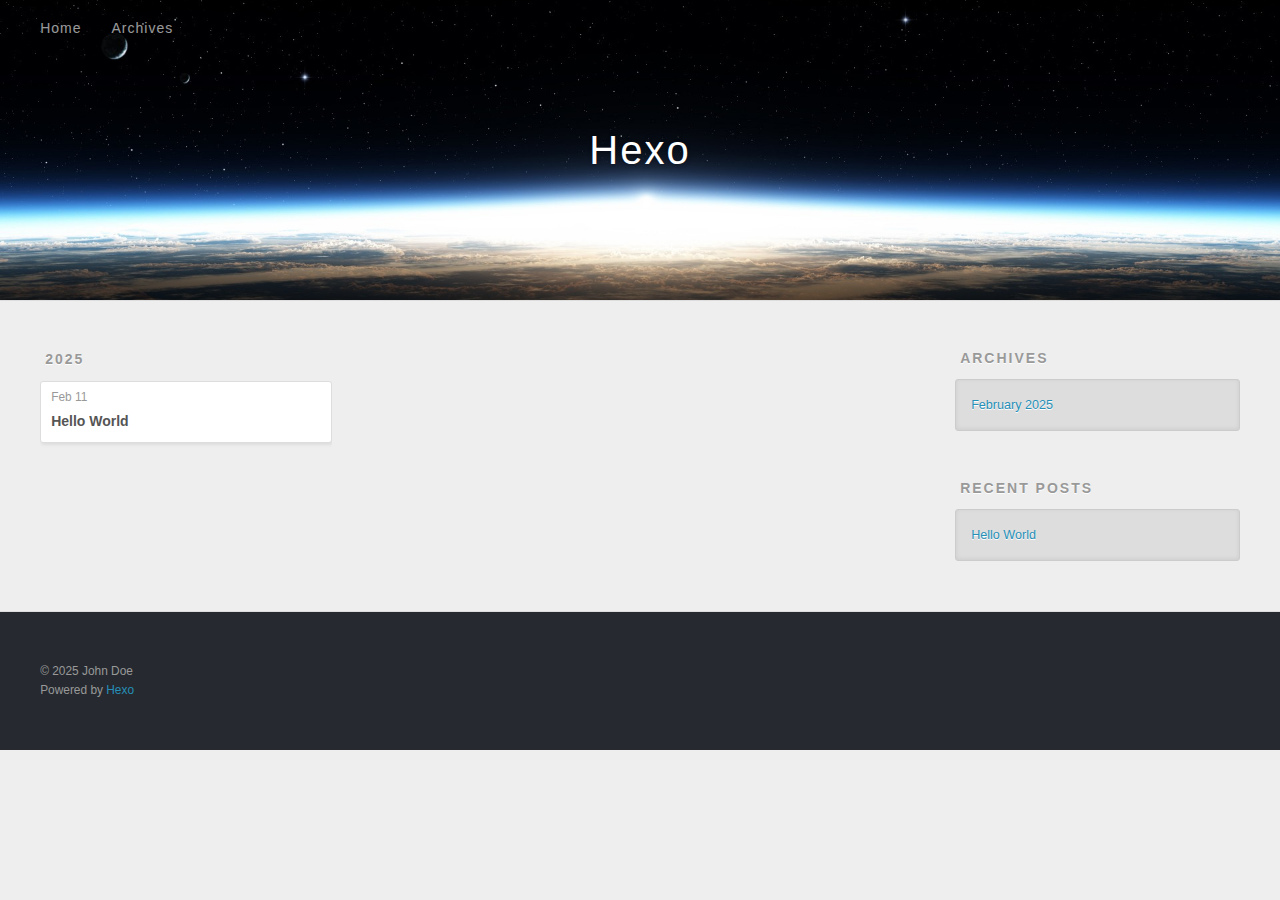
==== archives/index.html @ 8d92cb61 "Site updated: 2025-02-11 22:48:14" ====
<!DOCTYPE html>
<html>
<head>
  <meta charset="utf-8">
  
  
  <title>Archives | Hexo</title>
  <meta name="viewport" content="width=device-width, initial-scale=1, shrink-to-fit=no">
  <meta property="og:type" content="website">
<meta property="og:title" content="Hexo">
<meta property="og:url" content="http://example.com/archives/index.html">
<meta property="og:site_name" content="Hexo">
<meta property="og:locale" content="en_US">
<meta property="article:author" content="John Doe">
<meta name="twitter:card" content="summary">
  
    <link rel="alternate" href="/atom.xml" title="Hexo" type="application/atom+xml">
  
  
    <link rel="shortcut icon" href="/favicon.png">
  
  
  
<link rel="stylesheet" href="/css/style.css">

  
    
<link rel="stylesheet" href="/fancybox/jquery.fancybox.min.css">

  
  
<meta name="generator" content="Hexo 7.3.0"></head>

<body>
  <div id="container">
    <div id="wrap">
      <header id="header">
  <div id="banner"></div>
  <div id="header-outer" class="outer">
    <div id="header-title" class="inner">
      <h1 id="logo-wrap">
        <a href="/" id="logo">Hexo</a>
      </h1>
      
    </div>
    <div id="header-inner" class="inner">
      <nav id="main-nav">
        <a id="main-nav-toggle" class="nav-icon"><span class="fa fa-bars"></span></a>
        
          <a class="main-nav-link" href="/">Home</a>
        
          <a class="main-nav-link" href="/archives">Archives</a>
        
      </nav>
      <nav id="sub-nav">
        
        
          <a class="nav-icon" href="/atom.xml" title="RSS Feed"><span class="fa fa-rss"></span></a>
        
        <a class="nav-icon nav-search-btn" title="Search"><span class="fa fa-search"></span></a>
      </nav>
      <div id="search-form-wrap">
        <form action="//google.com/search" method="get" accept-charset="UTF-8" class="search-form"><input type="search" name="q" class="search-form-input" placeholder="Search"><button type="submit" class="search-form-submit">&#xF002;</button><input type="hidden" name="sitesearch" value="http://example.com"></form>
      </div>
    </div>
  </div>
</header>

      <div class="outer">
        <section id="main">
  
  
    
    
      
      
      <section class="archives-wrap">
        <div class="archive-year-wrap">
          <a href="/archives/2025" class="archive-year">2025</a>
        </div>
        <div class="archives">
    
    <article class="archive-article archive-type-post">
  <div class="archive-article-inner">
    <header class="archive-article-header">
      <a href="/2025/02/11/hello-world/" class="archive-article-date">
  <time class="dt-published" datetime="2025-02-11T14:29:37.313Z" itemprop="datePublished">Feb 11</time>
</a>
      
  
    <h1 itemprop="name">
      <a class="archive-article-title" href="/2025/02/11/hello-world/">Hello World</a>
    </h1>
  

    </header>
  </div>
</article>
  
  
    </div></section>
  


</section>
        
          <aside id="sidebar">
  
    

  
    

  
    
  
    
  <div class="widget-wrap">
    <h3 class="widget-title">Archives</h3>
    <div class="widget">
      <ul class="archive-list"><li class="archive-list-item"><a class="archive-list-link" href="/archives/2025/02/">February 2025</a></li></ul>
    </div>
  </div>


  
    
  <div class="widget-wrap">
    <h3 class="widget-title">Recent Posts</h3>
    <div class="widget">
      <ul>
        
          <li>
            <a href="/2025/02/11/hello-world/">Hello World</a>
          </li>
        
      </ul>
    </div>
  </div>

  
</aside>
        
      </div>
      <footer id="footer">
  
  <div class="outer">
    <div id="footer-info" class="inner">
      
      &copy; 2025 John Doe<br>
      Powered by <a href="https://hexo.io/" target="_blank">Hexo</a>
    </div>
  </div>
</footer>

    </div>
    <nav id="mobile-nav">
  
    <a href="/" class="mobile-nav-link">Home</a>
  
    <a href="/archives" class="mobile-nav-link">Archives</a>
  
</nav>
    


<script src="/js/jquery-3.6.4.min.js"></script>



  
<script src="/fancybox/jquery.fancybox.min.js"></script>




<script src="/js/script.js"></script>





  </div>
</body>
</html>
---- css/style.css ----
body {
  width: 100%;
}
body:before,
body:after {
  content: "";
  display: table;
}
body:after {
  clear: both;
}
html,
body,
div,
span,
applet,
object,
iframe,
h1,
h2,
h3,
h4,
h5,
h6,
p,
blockquote,
pre,
a,
abbr,
acronym,
address,
big,
cite,
code,
del,
dfn,
em,
img,
ins,
kbd,
q,
s,
samp,
small,
strike,
strong,
sub,
sup,
tt,
var,
dl,
dt,
dd,
ol,
ul,
li,
fieldset,
form,
label,
legend,
table,
caption,
tbody,
tfoot,
thead,
tr,
th,
td {
  margin: 0;
  padding: 0;
  border: 0;
  outline: 0;
  font-weight: inherit;
  font-style: inherit;
  font-family: inherit;
  font-size: 100%;
  vertical-align: baseline;
}
body {
  line-height: 1;
  color: #000;
  background: #fff;
}
ol,
ul {
  list-style: none;
}
table {
  border-collapse: separate;
  border-spacing: 0;
  vertical-align: middle;
}
caption,
th,
td {
  text-align: left;
  font-weight: normal;
  vertical-align: middle;
}
a img {
  border: none;
}
input,
button {
  margin: 0;
  padding: 0;
}
input::-moz-focus-inner,
button::-moz-focus-inner {
  border: 0;
  padding: 0;
}
html,
body,
#container {
  height: 100%;
}
body {
  background: #eee;
  font: 14px -apple-system, BlinkMacSystemFont, "Segoe UI", "Roboto", "Oxygen", "Ubuntu", "Cantarell", "Fira Sans", "Droid Sans", "Helvetica Neue", sans-serif;
  -webkit-text-size-adjust: 100%;
}
.outer {
  max-width: 1220px;
  margin: 0 auto;
  padding: 0 20px;
}
.outer:before,
.outer:after {
  content: "";
  display: table;
}
.outer:after {
  clear: both;
}
.inner {
  display: inline;
  float: left;
  width: 98.33333333333333%;
  margin: 0 0.833333333333333%;
}
.left,
.alignleft {
  float: left;
}
.right,
.alignright {
  float: right;
}
.clear {
  clear: both;
}
#container {
  position: relative;
}
.mobile-nav-on {
  overflow: hidden;
}
#wrap {
  height: 100%;
  width: 100%;
  position: absolute;
  top: 0;
  left: 0;
  -webkit-transition: 0.2s ease-out;
  -moz-transition: 0.2s ease-out;
  -ms-transition: 0.2s ease-out;
  transition: 0.2s ease-out;
  z-index: 1;
  background: #eee;
}
.mobile-nav-on #wrap {
  left: 280px;
}
@media screen and (min-width: 768px) {
  #main {
    display: inline;
    float: left;
    width: 73.33333333333333%;
    margin: 0 0.833333333333333%;
  }
}
.article-date,
.article-category-link,
.archive-year,
.widget-title {
  text-decoration: none;
  text-transform: uppercase;
  letter-spacing: 2px;
  color: #999;
  margin-bottom: 1em;
  margin-left: 5px;
  line-height: 1em;
  text-shadow: 0 1px #fff;
  font-weight: bold;
}
.article-inner,
.archive-article-inner {
  background: #fff;
  -webkit-box-shadow: 1px 2px 3px #ddd;
  box-shadow: 1px 2px 3px #ddd;
  border: 1px solid #ddd;
  border-radius: 3px;
}
.article-entry h1,
.widget h1 {
  font-size: 2em;
}
.article-entry h2,
.widget h2 {
  font-size: 1.5em;
}
.article-entry h3,
.widget h3 {
  font-size: 1.3em;
}
.article-entry h4,
.widget h4 {
  font-size: 1.2em;
}
.article-entry h5,
.widget h5 {
  font-size: 1em;
}
.article-entry h6,
.widget h6 {
  font-size: 1em;
  color: #999;
}
.article-entry hr,
.widget hr {
  border: 1px dashed #ddd;
}
.article-entry strong,
.widget strong {
  font-weight: bold;
}
.article-entry em,
.widget em,
.article-entry cite,
.widget cite {
  font-style: italic;
}
.article-entry sup,
.widget sup,
.article-entry sub,
.widget sub {
  font-size: 0.75em;
  line-height: 0;
  position: relative;
  vertical-align: baseline;
}
.article-entry sup,
.widget sup {
  top: -0.5em;
}
.article-entry sub,
.widget sub {
  bottom: -0.2em;
}
.article-entry small,
.widget small {
  font-size: 0.85em;
}
.article-entry acronym,
.widget acronym,
.article-entry abbr,
.widget abbr {
  border-bottom: 1px dotted;
}
.article-entry ul,
.widget ul,
.article-entry ol,
.widget ol,
.article-entry dl,
.widget dl {
  margin: 0 20px;
  line-height: 1.6em;
}
.article-entry ul ul,
.widget ul ul,
.article-entry ol ul,
.widget ol ul,
.article-entry ul ol,
.widget ul ol,
.article-entry ol ol,
.widget ol ol {
  margin-top: 0;
  margin-bottom: 0;
}
.article-entry ul,
.widget ul {
  list-style: disc;
}
.article-entry ol,
.widget ol {
  list-style: decimal;
}
.article-entry dt,
.widget dt {
  font-weight: bold;
}
#header {
  height: 300px;
  position: relative;
  border-bottom: 1px solid #ddd;
}
#header:before,
#header:after {
  content: "";
  position: absolute;
  left: 0;
  right: 0;
  height: 40px;
}
#header:before {
  top: 0;
  background: -webkit-linear-gradient(rgba(0,0,0,0.2), transparent);
  background: -moz-linear-gradient(rgba(0,0,0,0.2), transparent);
  background: -ms-linear-gradient(rgba(0,0,0,0.2), transparent);
  background: linear-gradient(rgba(0,0,0,0.2), transparent);
}
#header:after {
  bottom: 0;
  background: -webkit-linear-gradient(transparent, rgba(0,0,0,0.2));
  background: -moz-linear-gradient(transparent, rgba(0,0,0,0.2));
  background: -ms-linear-gradient(transparent, rgba(0,0,0,0.2));
  background: linear-gradient(transparent, rgba(0,0,0,0.2));
}
#header-outer {
  height: 100%;
  position: relative;
}
#header-inner {
  position: relative;
  overflow: hidden;
}
#banner {
  position: absolute;
  top: 0;
  left: 0;
  width: 100%;
  height: 100%;
  background: url("images/banner.jpg") center #000;
  background-size: cover;
  z-index: -1;
}
#header-title {
  text-align: center;
  height: 40px;
  position: absolute;
  top: 50%;
  left: 0;
  margin-top: -20px;
}
#logo,
#subtitle {
  text-decoration: none;
  color: #fff;
  font-weight: 300;
  text-shadow: 0 1px 4px rgba(0,0,0,0.3);
}
#logo {
  font-size: 40px;
  line-height: 40px;
  letter-spacing: 2px;
}
#subtitle {
  font-size: 16px;
  line-height: 16px;
  letter-spacing: 1px;
}
#subtitle-wrap {
  margin-top: 16px;
}
#main-nav {
  float: left;
  margin-left: -15px;
}
.nav-icon,
.main-nav-link {
  float: left;
  color: #fff;
  opacity: 0.6;
  text-decoration: none;
  text-shadow: 0 1px rgba(0,0,0,0.2);
  -webkit-transition: opacity 0.2s;
  -moz-transition: opacity 0.2s;
  -ms-transition: opacity 0.2s;
  transition: opacity 0.2s;
  display: block;
  padding: 20px 15px;
}
.nav-icon:hover,
.main-nav-link:hover {
  opacity: 1;
}
.nav-icon {
  text-align: center;
  font-size: 14px;
  width: 14px;
  height: 14px;
  padding: 20px 15px;
  position: relative;
  cursor: pointer;
}
.main-nav-link {
  font-weight: 300;
  letter-spacing: 1px;
}
@media screen and (max-width: 479px) {
  .main-nav-link {
    display: none;
  }
}
#main-nav-toggle {
  display: none;
}
@media screen and (max-width: 479px) {
  #main-nav-toggle {
    display: block;
  }
}
#sub-nav {
  float: right;
  margin-right: -15px;
}
#search-form-wrap {
  position: absolute;
  top: 15px;
  width: 150px;
  height: 30px;
  right: -150px;
  opacity: 0;
  -webkit-transition: 0.2s ease-out;
  -moz-transition: 0.2s ease-out;
  -ms-transition: 0.2s ease-out;
  transition: 0.2s ease-out;
}
#search-form-wrap.on {
  opacity: 1;
  right: 0;
}
@media screen and (max-width: 479px) {
  #search-form-wrap {
    width: 100%;
    right: -100%;
  }
}
.search-form {
  position: absolute;
  top: 0;
  left: 0;
  right: 0;
  background: #fff;
  padding: 5px 15px;
  border-radius: 15px;
  -webkit-box-shadow: 0 0 10px rgba(0,0,0,0.3);
  box-shadow: 0 0 10px rgba(0,0,0,0.3);
}
.search-form-input {
  border: none;
  background: none;
  color: #555;
  width: 100%;
  font: 13px -apple-system, BlinkMacSystemFont, "Segoe UI", "Roboto", "Oxygen", "Ubuntu", "Cantarell", "Fira Sans", "Droid Sans", "Helvetica Neue", sans-serif;
  outline: none;
}
.search-form-input::-webkit-search-results-decoration,
.search-form-input::-webkit-search-cancel-button {
  -webkit-appearance: none;
}
.search-form-submit {
  position: absolute;
  top: 50%;
  right: 10px;
  margin-top: -7px;
  font: 13px ForkAwesome;
  border: none;
  background: none;
  color: #bbb;
  cursor: pointer;
}
.search-form-submit:hover,
.search-form-submit:focus {
  color: #777;
}
.article {
  margin: 50px 0;
}
.article-inner {
  overflow: hidden;
}
.article-meta:before,
.article-meta:after {
  content: "";
  display: table;
}
.article-meta:after {
  clear: both;
}
.article-date {
  float: left;
}
.article-category {
  float: left;
  line-height: 1em;
  color: #ccc;
  text-shadow: 0 1px #fff;
  margin-left: 8px;
}
.article-category:before {
  content: "\2022";
}
.article-category-link {
  margin: 0 12px 1em;
}
.article-header {
  padding: 20px 20px 0;
}
.article-title {
  text-decoration: none;
  font-size: 2em;
  font-weight: bold;
  color: #555;
  line-height: 1.1em;
  -webkit-transition: color 0.2s;
  -moz-transition: color 0.2s;
  -ms-transition: color 0.2s;
  transition: color 0.2s;
}
a.article-title:hover {
  color: #258fb8;
}
.article-entry {
  color: #555;
  padding: 0 20px;
}
.article-entry:before,
.article-entry:after {
  content: "";
  display: table;
}
.article-entry:after {
  clear: both;
}
.article-entry p,
.article-entry table {
  line-height: 1.6em;
  margin: 1.6em 0;
}
.article-entry h1,
.article-entry h2,
.article-entry h3,
.article-entry h4,
.article-entry h5,
.article-entry h6 {
  font-weight: bold;
}
.article-entry h1,
.article-entry h2,
.article-entry h3,
.article-entry h4,
.article-entry h5,
.article-entry h6 {
  line-height: 1.1em;
  margin: 1.1em 0;
}
.article-entry a {
  color: #258fb8;
  text-decoration: none;
}
.article-entry a:hover {
  text-decoration: underline;
}
.article-entry ul,
.article-entry ol,
.article-entry dl {
  margin-top: 1.6em;
  margin-bottom: 1.6em;
}
.article-entry img,
.article-entry video {
  max-width: 100%;
  height: auto;
  display: block;
  margin: auto;
}
.article-entry iframe {
  border: none;
}
.article-entry table {
  width: 100%;
  border-collapse: collapse;
  border-spacing: 0;
}
.article-entry th {
  font-weight: bold;
  border-bottom: 3px solid #ddd;
  padding-bottom: 0.5em;
}
.article-entry td {
  border-bottom: 1px solid #ddd;
  padding: 10px 0;
}
.article-entry blockquote {
  font-family: Georgia, "Times New Roman", serif;
  margin: 1.6em 20px;
  text-align: center;
}
.article-entry blockquote footer {
  font-size: 14px;
  margin: 1.6em 0;
  font-family: -apple-system, BlinkMacSystemFont, "Segoe UI", "Roboto", "Oxygen", "Ubuntu", "Cantarell", "Fira Sans", "Droid Sans", "Helvetica Neue", sans-serif;
}
.article-entry blockquote footer cite:before {
  content: "—";
  padding: 0 0.5em;
}
.article-entry .pullquote {
  text-align: left;
  width: 45%;
  margin: 0;
}
.article-entry .pullquote.left {
  margin-left: 0.5em;
  margin-right: 1em;
}
.article-entry .pullquote.right {
  margin-right: 0.5em;
  margin-left: 1em;
}
.article-entry .caption {
  color: #999;
  display: block;
  font-size: 0.9em;
  margin-top: 0.5em;
  position: relative;
  text-align: center;
}
.article-entry .video-container {
  position: relative;
  padding-top: 56.25%;
  height: 0;
  overflow: hidden;
}
.article-entry .video-container iframe,
.article-entry .video-container object,
.article-entry .video-container embed {
  position: absolute;
  top: 0;
  left: 0;
  width: 100%;
  height: 100%;
  margin-top: 0;
}
.article-more-link a {
  display: inline-block;
  line-height: 1em;
  padding: 6px 15px;
  border-radius: 15px;
  background: #eee;
  color: #999;
  text-shadow: 0 1px #fff;
  text-decoration: none;
}
.article-more-link a:hover {
  background: #258fb8;
  color: #fff;
  text-decoration: none;
  text-shadow: 0 1px #1e7293;
}
.article-footer {
  font-size: 0.85em;
  line-height: 1.6em;
  border-top: 1px solid #ddd;
  padding-top: 1.6em;
  margin: 0 20px 20px;
}
.article-footer:before,
.article-footer:after {
  content: "";
  display: table;
}
.article-footer:after {
  clear: both;
}
.article-footer a {
  color: #999;
  text-decoration: none;
}
.article-footer a:hover {
  color: #555;
}
.article-tag-list-item {
  float: left;
  margin-right: 10px;
}
.article-tag-list-link:before {
  content: "#";
}
.article-comment-link {
  float: right;
}
.article-comment-link:before {
  padding-right: 8px;
}
.article-share-link {
  cursor: pointer;
  float: right;
  margin-left: 20px;
}
.article-share-link:before {
  padding-right: 6px;
}
#article-nav {
  position: relative;
}
#article-nav:before,
#article-nav:after {
  content: "";
  display: table;
}
#article-nav:after {
  clear: both;
}
@media screen and (min-width: 768px) {
  #article-nav {
    margin: 50px 0;
  }
  #article-nav:before {
    width: 8px;
    height: 8px;
    position: absolute;
    top: 50%;
    left: 50%;
    margin-top: -4px;
    margin-left: -4px;
    content: "";
    border-radius: 50%;
    background: #ddd;
    -webkit-box-shadow: 0 1px 2px #fff;
    box-shadow: 0 1px 2px #fff;
  }
}
.article-nav-link-wrap {
  text-decoration: none;
  text-shadow: 0 1px #fff;
  color: #999;
  -webkit-box-sizing: border-box;
  -moz-box-sizing: border-box;
  box-sizing: border-box;
  margin-top: 50px;
  text-align: center;
  display: block;
}
.article-nav-link-wrap:hover {
  color: #555;
}
@media screen and (min-width: 768px) {
  .article-nav-link-wrap {
    width: 50%;
    margin-top: 0;
  }
}
@media screen and (min-width: 768px) {
  #article-nav-newer {
    float: left;
    text-align: right;
    padding-right: 20px;
  }
}
@media screen and (min-width: 768px) {
  #article-nav-older {
    float: right;
    text-align: left;
    padding-left: 20px;
  }
}
.article-nav-caption {
  text-transform: uppercase;
  letter-spacing: 2px;
  color: #ddd;
  line-height: 1em;
  font-weight: bold;
}
#article-nav-newer .article-nav-caption {
  margin-right: -2px;
}
.article-nav-title {
  font-size: 0.85em;
  line-height: 1.6em;
  margin-top: 0.5em;
}
.article-share-box {
  position: absolute;
  display: none;
  background: #fff;
  -webkit-box-shadow: 1px 2px 10px rgba(0,0,0,0.2);
  box-shadow: 1px 2px 10px rgba(0,0,0,0.2);
  border-radius: 3px;
  margin-left: -145px;
  overflow: hidden;
  z-index: 1;
}
.article-share-box.on {
  display: block;
}
.article-share-input {
  width: 100%;
  background: none;
  -webkit-box-sizing: border-box;
  -moz-box-sizing: border-box;
  box-sizing: border-box;
  font: 14px -apple-system, BlinkMacSystemFont, "Segoe UI", "Roboto", "Oxygen", "Ubuntu", "Cantarell", "Fira Sans", "Droid Sans", "Helvetica Neue", sans-serif;
  padding: 0 15px;
  color: #555;
  outline: none;
  border: 1px solid #ddd;
  border-radius: 3px 3px 0 0;
  height: 36px;
  line-height: 36px;
}
.article-share-links {
  background: #eee;
}
.article-share-links:before,
.article-share-links:after {
  content: "";
  display: table;
}
.article-share-links:after {
  clear: both;
}
.article-share-twitter,
.article-share-facebook,
.article-share-pinterest,
.article-share-linkedin {
  width: 50px;
  height: 36px;
  display: block;
  float: left;
  position: relative;
  color: #999;
  text-shadow: 0 1px #fff;
}
.article-share-twitter:before,
.article-share-facebook:before,
.article-share-pinterest:before,
.article-share-linkedin:before {
  font-size: 20px;
  width: 20px;
  height: 20px;
  position: absolute;
  top: 50%;
  left: 50%;
  margin-top: -10px;
  margin-left: -10px;
  text-align: center;
}
.article-share-twitter:hover,
.article-share-facebook:hover,
.article-share-pinterest:hover,
.article-share-linkedin:hover {
  color: #fff;
}
.article-share-twitter:hover {
  background: #00aced;
  text-shadow: 0 1px #008abe;
}
.article-share-facebook:hover {
  background: #3b5998;
  text-shadow: 0 1px #2f477a;
}
.article-share-pinterest:hover {
  background: #cb2027;
  text-shadow: 0 1px #a21a1f;
}
.article-share-linkedin:hover {
  background: #0077b5;
  text-shadow: 0 1px #005f91;
}
.article-gallery {
  background: #000;
  position: relative;
}
.article-gallery-photos {
  position: relative;
  overflow: hidden;
}
.article-gallery-img {
  display: none;
  max-width: 100%;
}
.article-gallery-img:first-child {
  display: block;
}
.article-gallery-img.loaded {
  position: absolute;
  display: block;
}
.article-gallery-img img {
  display: block;
  max-width: 100%;
  margin: 0 auto;
}
#comments {
  background: #fff;
  -webkit-box-shadow: 1px 2px 3px #ddd;
  box-shadow: 1px 2px 3px #ddd;
  padding: 20px;
  border: 1px solid #ddd;
  border-radius: 3px;
  margin: 50px 0;
}
#comments a {
  color: #258fb8;
}
.archives-wrap {
  margin: 50px 0;
}
.archives:before,
.archives:after {
  content: "";
  display: table;
}
.archives:after {
  clear: both;
}
.archive-year-wrap {
  margin-bottom: 1em;
}
.archives {
  -webkit-column-gap: 10px;
  -moz-column-gap: 10px;
  column-gap: 10px;
}
@media screen and (min-width: 480px) and (max-width: 767px) {
  .archives {
    -webkit-column-count: 2;
    -moz-column-count: 2;
    column-count: 2;
  }
}
@media screen and (min-width: 768px) {
  .archives {
    -webkit-column-count: 3;
    -moz-column-count: 3;
    column-count: 3;
  }
}
.archive-article {
  -webkit-column-break-inside: avoid;
  page-break-inside: avoid;
  overflow: hidden;
  break-inside: avoid-column;
}
.archive-article-inner {
  padding: 10px;
  margin-bottom: 15px;
}
.archive-article-title {
  text-decoration: none;
  font-weight: bold;
  color: #555;
  -webkit-transition: color 0.2s;
  -moz-transition: color 0.2s;
  -ms-transition: color 0.2s;
  transition: color 0.2s;
  line-height: 1.6em;
}
.archive-article-title:hover {
  color: #258fb8;
}
.archive-article-footer {
  margin-top: 1em;
}
.archive-article-date {
  color: #999;
  text-decoration: none;
  font-size: 0.85em;
  line-height: 1em;
  margin-bottom: 0.5em;
  display: block;
}
#page-nav {
  margin: 50px auto;
  background: #fff;
  -webkit-box-shadow: 1px 2px 3px #ddd;
  box-shadow: 1px 2px 3px #ddd;
  border: 1px solid #ddd;
  border-radius: 3px;
  text-align: center;
  color: #999;
  overflow: hidden;
}
#page-nav:before,
#page-nav:after {
  content: "";
  display: table;
}
#page-nav:after {
  clear: both;
}
#page-nav a,
#page-nav span {
  padding: 10px 20px;
  line-height: 1;
  height: 2ex;
}
#page-nav a {
  color: #999;
  text-decoration: none;
}
#page-nav a:hover {
  background: #999;
  color: #fff;
}
#page-nav .prev {
  float: left;
}
#page-nav .next {
  float: right;
}
#page-nav .page-number {
  display: inline-block;
}
@media screen and (max-width: 479px) {
  #page-nav .page-number {
    display: none;
  }
}
#page-nav .current {
  color: #555;
  font-weight: bold;
}
#page-nav .space {
  color: #ddd;
}
#footer {
  background: #262a30;
  padding: 50px 0;
  border-top: 1px solid #ddd;
  color: #999;
}
#footer a {
  color: #258fb8;
  text-decoration: none;
}
#footer a:hover {
  text-decoration: underline;
}
#footer-info {
  line-height: 1.6em;
  font-size: 0.85em;
}
.article-entry pre,
.article-entry .highlight {
  background: #2d2d2d;
  margin: 0 -20px;
  padding: 15px 20px;
  border-style: solid;
  border-color: #ddd;
  border-width: 1px 0;
  overflow: auto;
  color: #ccc;
  line-height: 22.400000000000002px;
}
.article-entry .highlight .gutter pre,
.article-entry .gist .gist-file .gist-data .line-numbers {
  color: #666;
  font-size: 0.85em;
}
.article-entry pre,
.article-entry code {
  font-family: "Source Code Pro", Consolas, Monaco, Menlo, Consolas, monospace;
}
.article-entry code {
  background: #eee;
  text-shadow: 0 1px #fff;
  padding: 0 0.3em;
}
.article-entry pre code {
  background: none;
  text-shadow: none;
  padding: 0;
}
.article-entry .highlight pre {
  border: none;
  margin: 0;
  padding: 0;
}
.article-entry .highlight table {
  margin: 0;
  width: auto;
}
.article-entry .highlight td {
  border: none;
  padding: 0;
}
.article-entry .highlight figcaption {
  font-size: 0.85em;
  color: #999;
  line-height: 1em;
  margin-bottom: 1em;
}
.article-entry .highlight figcaption:before,
.article-entry .highlight figcaption:after {
  content: "";
  display: table;
}
.article-entry .highlight figcaption:after {
  clear: both;
}
.article-entry .highlight figcaption a {
  float: right;
}
.article-entry .highlight .gutter {
  -moz-user-select: none;
  -ms-user-select: none;
  -webkit-user-select: none;
  -webkit-user-select: none;
  -moz-user-select: none;
  -ms-user-select: none;
  user-select: none;
}
.article-entry .highlight .gutter pre {
  text-align: right;
  padding-right: 20px;
}
.article-entry .highlight .line {
  height: 22.400000000000002px;
}
.article-entry .highlight .line.marked {
  background: #515151;
}
.article-entry .gist {
  margin: 0 -20px;
  border-style: solid;
  border-color: #ddd;
  border-width: 1px 0;
  background: #2d2d2d;
  padding: 15px 20px 15px 0;
}
.article-entry .gist .gist-file {
  border: none;
  font-family: "Source Code Pro", Consolas, Monaco, Menlo, Consolas, monospace;
  margin: 0;
}
.article-entry .gist .gist-file .gist-data {
  background: none;
  border: none;
}
.article-entry .gist .gist-file .gist-data .line-numbers {
  background: none;
  border: none;
  padding: 0 20px 0 0;
}
.article-entry .gist .gist-file .gist-data .line-data {
  padding: 0 !important;
}
.article-entry .gist .gist-file .highlight {
  margin: 0;
  padding: 0;
  border: none;
}
.article-entry .gist .gist-file .gist-meta {
  background: #2d2d2d;
  color: #999;
  font: 0.85em -apple-system, BlinkMacSystemFont, "Segoe UI", "Roboto", "Oxygen", "Ubuntu", "Cantarell", "Fira Sans", "Droid Sans", "Helvetica Neue", sans-serif;
  text-shadow: 0 0;
  padding: 0;
  margin-top: 1em;
  margin-left: 20px;
}
.article-entry .gist .gist-file .gist-meta a {
  color: #258fb8;
  font-weight: normal;
}
.article-entry .gist .gist-file .gist-meta a:hover {
  text-decoration: underline;
}
pre .comment,
pre .title {
  color: #999;
}
pre .variable,
pre .attribute,
pre .tag,
pre .regexp,
pre .ruby .constant,
pre .xml .tag .title,
pre .xml .pi,
pre .xml .doctype,
pre .html .doctype,
pre .css .id,
pre .css .class,
pre .css .pseudo {
  color: #f2777a;
}
pre .number,
pre .preprocessor,
pre .built_in,
pre .literal,
pre .params,
pre .constant {
  color: #f99157;
}
pre .class,
pre .ruby .class .title,
pre .css .rules .attribute {
  color: #9c9;
}
pre .string,
pre .value,
pre .inheritance,
pre .header,
pre .ruby .symbol,
pre .xml .cdata {
  color: #9c9;
}
pre .css .hexcolor {
  color: #6cc;
}
pre .function,
pre .python .decorator,
pre .python .title,
pre .ruby .function .title,
pre .ruby .title .keyword,
pre .perl .sub,
pre .javascript .title,
pre .coffeescript .title {
  color: #69c;
}
pre .keyword,
pre .javascript .function {
  color: #c9c;
}
@media screen and (max-width: 479px) {
  #mobile-nav {
    position: absolute;
    top: 0;
    left: 0;
    width: 280px;
    height: 100%;
    background: #191919;
    border-right: 1px solid #fff;
  }
}
@media screen and (max-width: 479px) {
  .mobile-nav-link {
    display: block;
    color: #999;
    text-decoration: none;
    padding: 15px 20px;
    font-weight: bold;
  }
  .mobile-nav-link:hover {
    color: #fff;
  }
}
@media screen and (min-width: 768px) {
  #sidebar {
    display: inline;
    float: left;
    width: 23.333333333333332%;
    margin: 0 0.833333333333333%;
  }
}
.widget-wrap {
  margin: 50px 0;
}
.widget {
  color: #777;
  text-shadow: 0 1px #fff;
  background: #ddd;
  -webkit-box-shadow: 0 -1px 4px #ccc inset;
  box-shadow: 0 -1px 4px #ccc inset;
  border: 1px solid #ccc;
  padding: 15px;
  border-radius: 3px;
}
.widget a {
  color: #258fb8;
  text-decoration: none;
}
.widget a:hover {
  text-decoration: underline;
}
.widget ul ul,
.widget ol ul,
.widget dl ul,
.widget ul ol,
.widget ol ol,
.widget dl ol,
.widget ul dl,
.widget ol dl,
.widget dl dl {
  margin-left: 15px;
  list-style: disc;
}
.widget {
  line-height: 1.6em;
  word-wrap: break-word;
  font-size: 0.9em;
}
.widget ul,
.widget ol {
  list-style: none;
  margin: 0;
}
.widget ul ul,
.widget ol ul,
.widget ul ol,
.widget ol ol {
  margin: 0 20px;
}
.widget ul ul,
.widget ol ul {
  list-style: disc;
}
.widget ul ol,
.widget ol ol {
  list-style: decimal;
}
.category-list-count,
.tag-list-count,
.archive-list-count {
  padding-left: 5px;
  color: #999;
  font-size: 0.85em;
}
.category-list-count:before,
.tag-list-count:before,
.archive-list-count:before {
  content: "(";
}
.category-list-count:after,
.tag-list-count:after,
.archive-list-count:after {
  content: ")";
}
.tagcloud a {
  margin-right: 5px;
  display: inline-block;
}
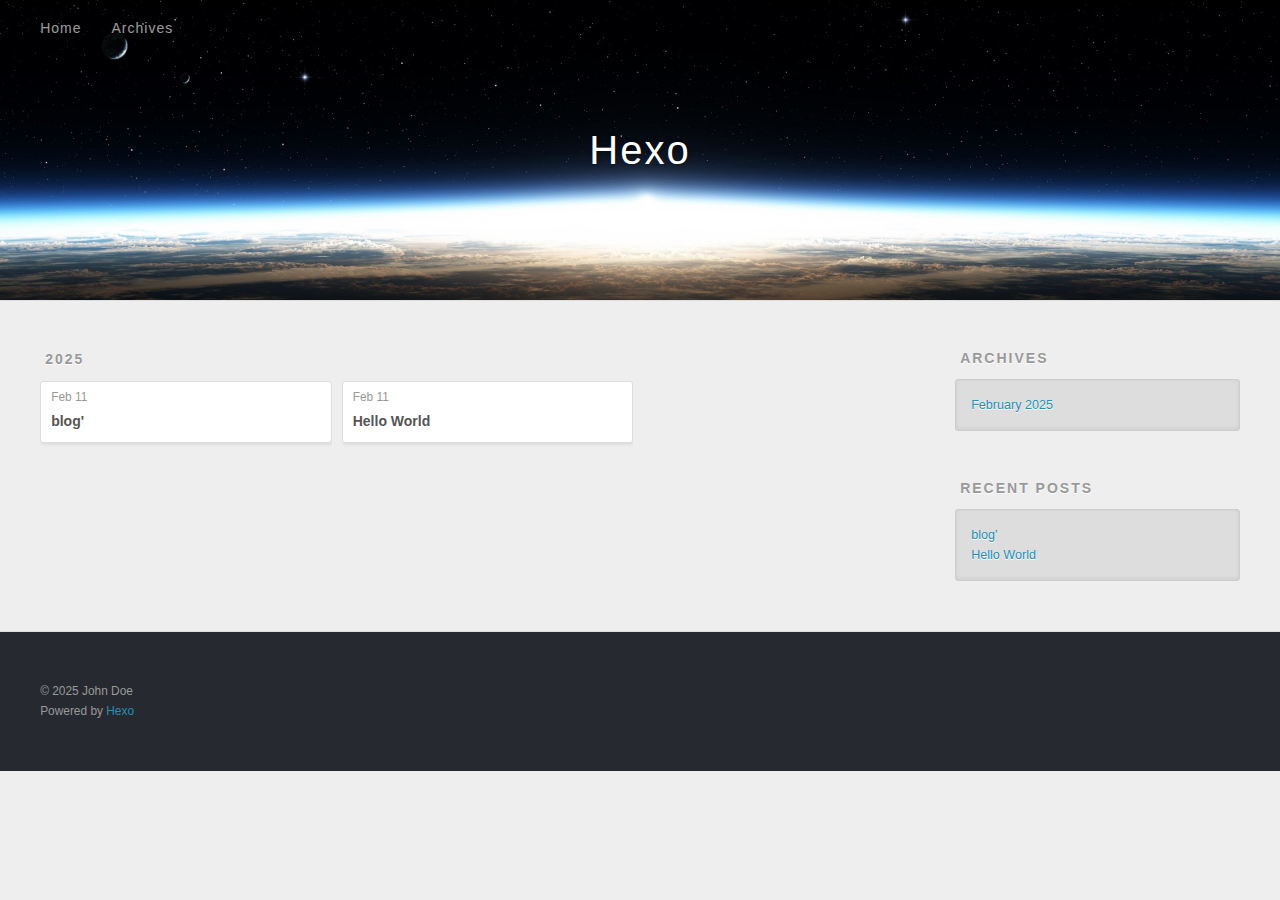
==== commit 21349f81: "Site updated: 2025-02-11 23:19:22" ====
--- a/archives/index.html
+++ b/archives/index.html
@@ -80,6 +80,25 @@
         </div>
         <div class="archives">
     
+    <article class="archive-article archive-type-&#39;boo">
+  <div class="archive-article-inner">
+    <header class="archive-article-header">
+      <a href="/2025/02/11/blog/" class="archive-article-date">
+  <time class="dt-published" datetime="2025-02-11T14:58:00.000Z" itemprop="datePublished">Feb 11</time>
+</a>
+      
+  
+    <h1 itemprop="name">
+      <a class="archive-article-title" href="/2025/02/11/blog/">blog&#39;</a>
+    </h1>
+  
+
+    </header>
+  </div>
+</article>
+  
+    
+    
     <article class="archive-article archive-type-post">
   <div class="archive-article-inner">
     <header class="archive-article-header">
@@ -131,6 +150,10 @@
       <ul>
         
           <li>
+            <a href="/2025/02/11/blog/">blog&#39;</a>
+          </li>
+        
+          <li>
             <a href="/2025/02/11/hello-world/">Hello World</a>
           </li>
         
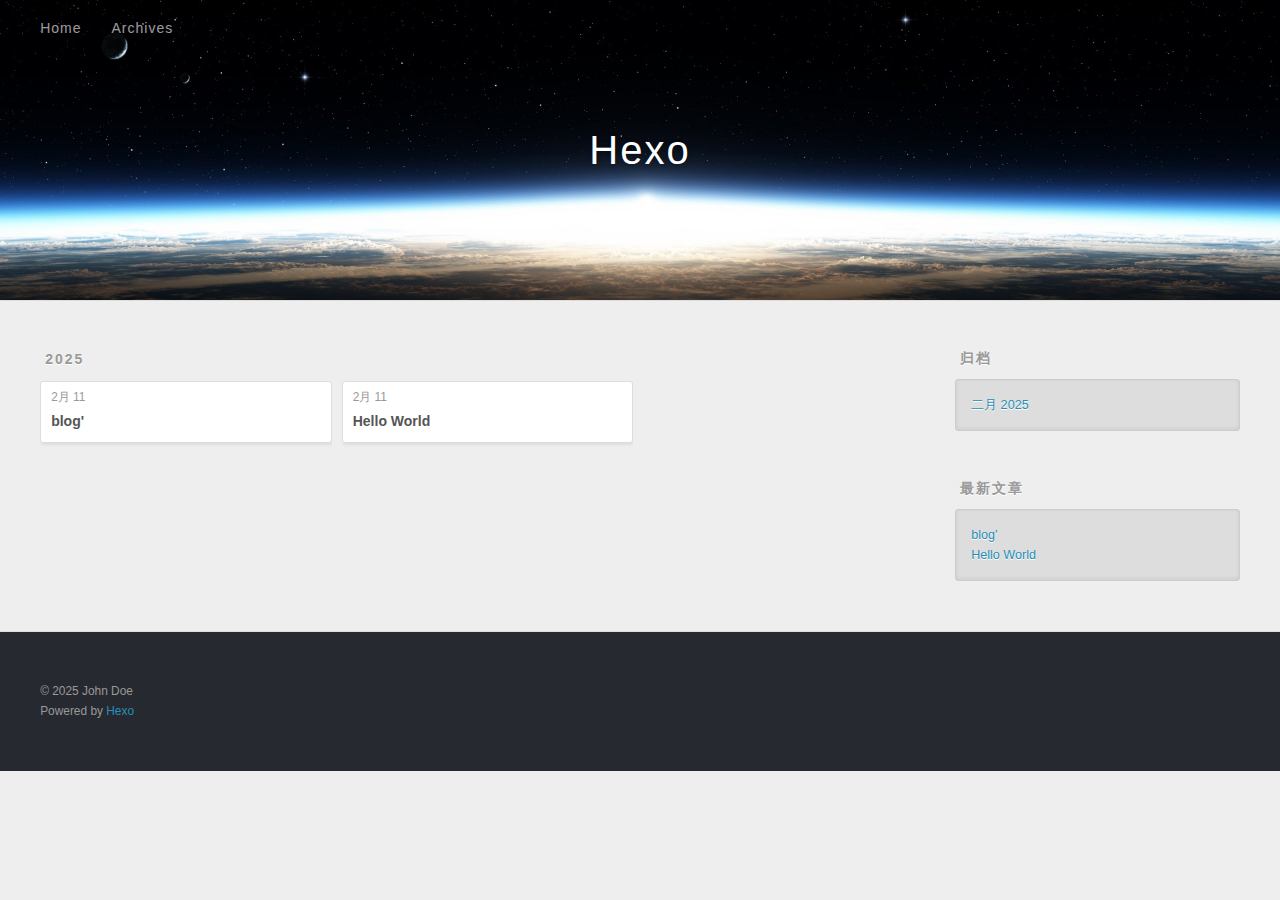
==== commit 0df9887d: "Site updated: 2025-02-11 23:40:33" ====
--- a/archives/index.html
+++ b/archives/index.html
@@ -4,13 +4,13 @@
   <meta charset="utf-8">
   
   
-  <title>Archives | Hexo</title>
+  <title>归档 | Hexo</title>
   <meta name="viewport" content="width=device-width, initial-scale=1, shrink-to-fit=no">
   <meta property="og:type" content="website">
 <meta property="og:title" content="Hexo">
 <meta property="og:url" content="http://example.com/archives/index.html">
 <meta property="og:site_name" content="Hexo">
-<meta property="og:locale" content="en_US">
+<meta property="og:locale" content="zh_CN">
 <meta property="article:author" content="John Doe">
 <meta name="twitter:card" content="summary">
   
@@ -55,12 +55,12 @@
       <nav id="sub-nav">
         
         
-          <a class="nav-icon" href="/atom.xml" title="RSS Feed"><span class="fa fa-rss"></span></a>
-        
-        <a class="nav-icon nav-search-btn" title="Search"><span class="fa fa-search"></span></a>
+          <a class="nav-icon" href="/atom.xml" title="RSS 订阅"><span class="fa fa-rss"></span></a>
+        
+        <a class="nav-icon nav-search-btn" title="搜索"><span class="fa fa-search"></span></a>
       </nav>
       <div id="search-form-wrap">
-        <form action="//google.com/search" method="get" accept-charset="UTF-8" class="search-form"><input type="search" name="q" class="search-form-input" placeholder="Search"><button type="submit" class="search-form-submit">&#xF002;</button><input type="hidden" name="sitesearch" value="http://example.com"></form>
+        <form action="//google.com/search" method="get" accept-charset="UTF-8" class="search-form"><input type="search" name="q" class="search-form-input" placeholder="搜索"><button type="submit" class="search-form-submit">&#xF002;</button><input type="hidden" name="sitesearch" value="http://example.com"></form>
       </div>
     </div>
   </div>
@@ -84,7 +84,7 @@
   <div class="archive-article-inner">
     <header class="archive-article-header">
       <a href="/2025/02/11/blog/" class="archive-article-date">
-  <time class="dt-published" datetime="2025-02-11T14:58:00.000Z" itemprop="datePublished">Feb 11</time>
+  <time class="dt-published" datetime="2025-02-11T14:58:00.000Z" itemprop="datePublished">2月 11</time>
 </a>
       
   
@@ -103,7 +103,7 @@
   <div class="archive-article-inner">
     <header class="archive-article-header">
       <a href="/2025/02/11/hello-world/" class="archive-article-date">
-  <time class="dt-published" datetime="2025-02-11T14:29:37.313Z" itemprop="datePublished">Feb 11</time>
+  <time class="dt-published" datetime="2025-02-11T14:29:37.313Z" itemprop="datePublished">2月 11</time>
 </a>
       
   
@@ -135,9 +135,9 @@
   
     
   <div class="widget-wrap">
-    <h3 class="widget-title">Archives</h3>
+    <h3 class="widget-title">归档</h3>
     <div class="widget">
-      <ul class="archive-list"><li class="archive-list-item"><a class="archive-list-link" href="/archives/2025/02/">February 2025</a></li></ul>
+      <ul class="archive-list"><li class="archive-list-item"><a class="archive-list-link" href="/archives/2025/02/">二月 2025</a></li></ul>
     </div>
   </div>
 
@@ -145,7 +145,7 @@
   
     
   <div class="widget-wrap">
-    <h3 class="widget-title">Recent Posts</h3>
+    <h3 class="widget-title">最新文章</h3>
     <div class="widget">
       <ul>
         
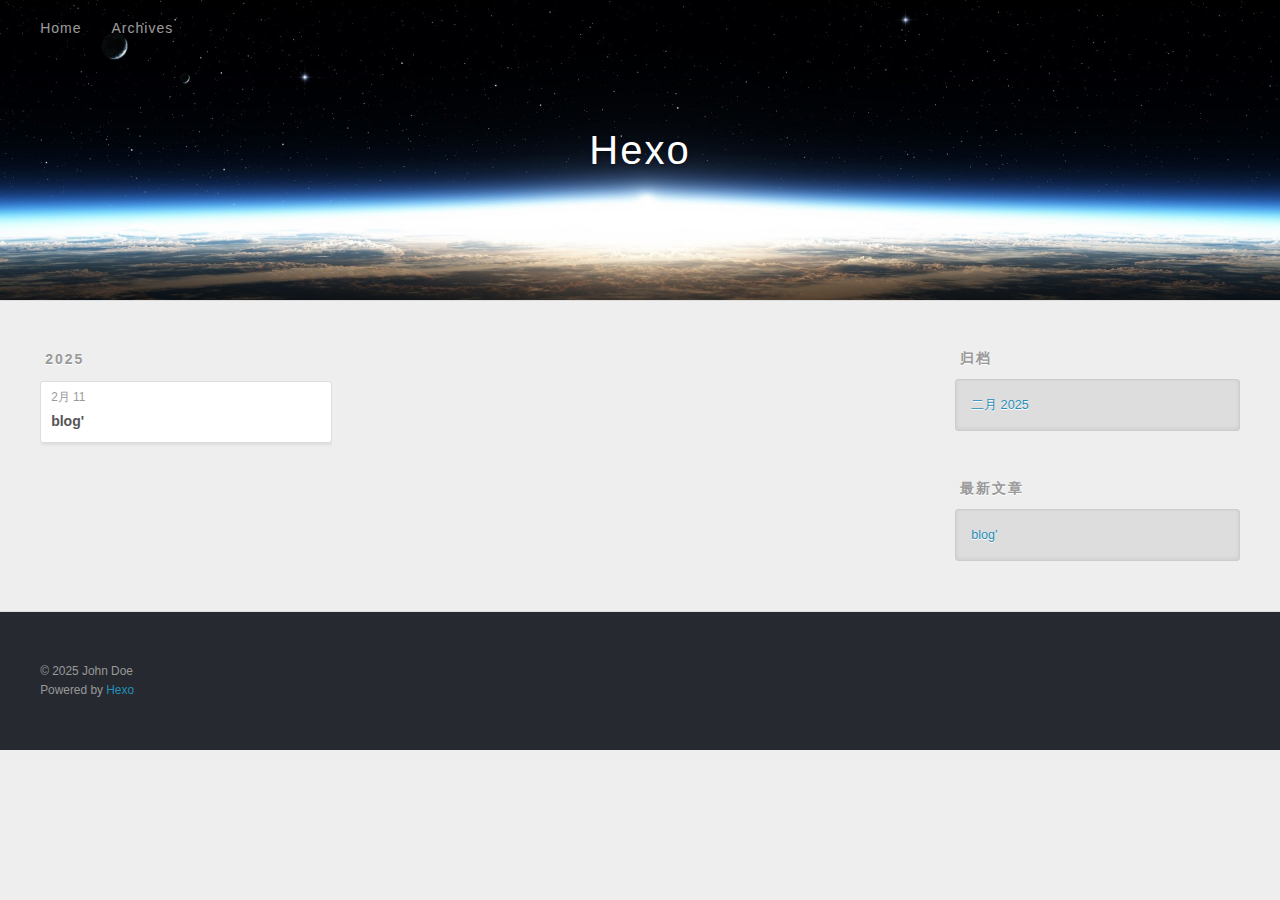
==== commit 3cbbf344: "Site updated: 2025-02-11 23:54:46" ====
--- a/archives/index.html
+++ b/archives/index.html
@@ -97,25 +97,6 @@
   </div>
 </article>
   
-    
-    
-    <article class="archive-article archive-type-post">
-  <div class="archive-article-inner">
-    <header class="archive-article-header">
-      <a href="/2025/02/11/hello-world/" class="archive-article-date">
-  <time class="dt-published" datetime="2025-02-11T14:29:37.313Z" itemprop="datePublished">2月 11</time>
-</a>
-      
-  
-    <h1 itemprop="name">
-      <a class="archive-article-title" href="/2025/02/11/hello-world/">Hello World</a>
-    </h1>
-  
-
-    </header>
-  </div>
-</article>
-  
   
     </div></section>
   
@@ -151,10 +132,6 @@
         
           <li>
             <a href="/2025/02/11/blog/">blog&#39;</a>
-          </li>
-        
-          <li>
-            <a href="/2025/02/11/hello-world/">Hello World</a>
           </li>
         
       </ul>
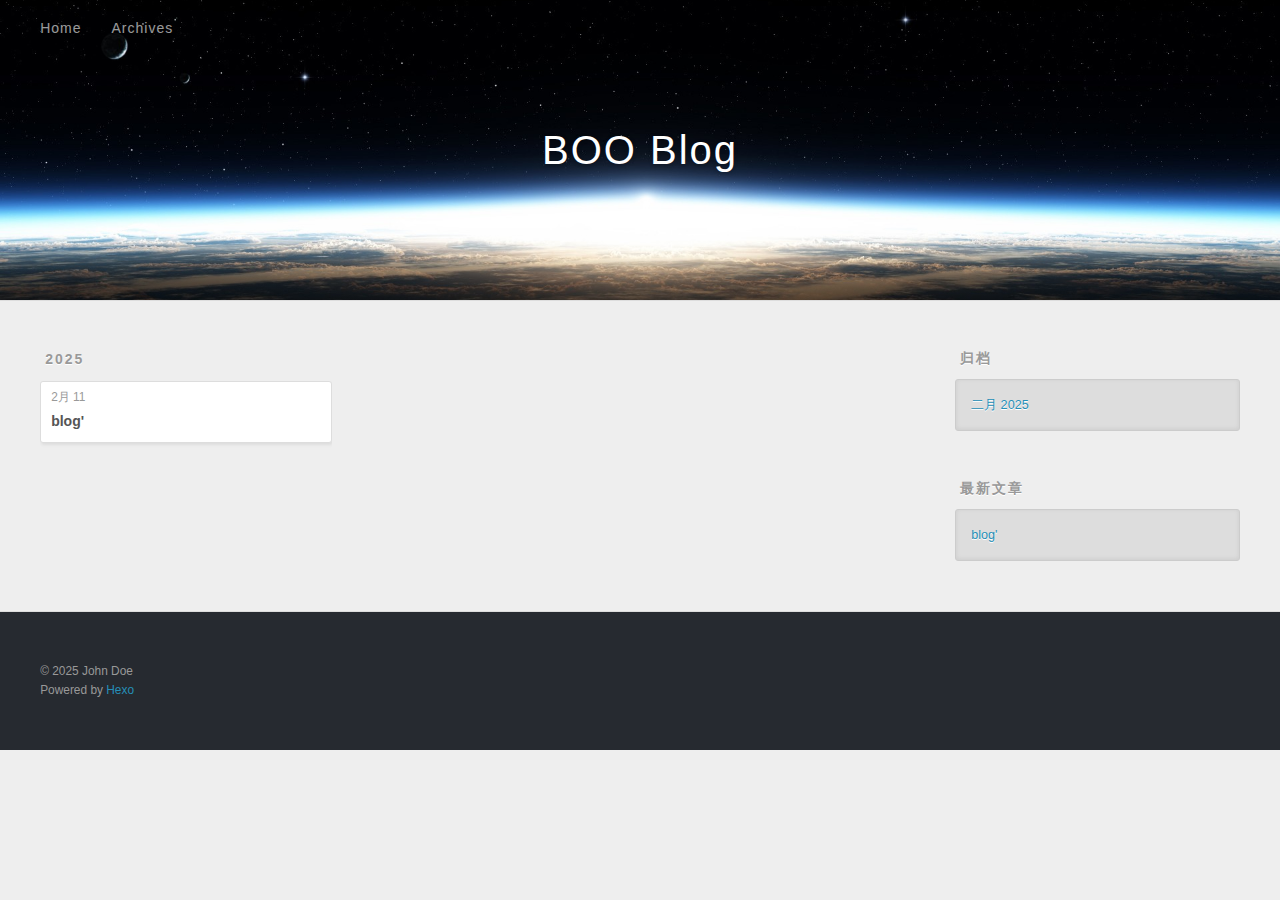
==== commit 343c277f: "Site updated: 2025-03-09 18:15:54" ====
--- a/archives/index.html
+++ b/archives/index.html
@@ -4,17 +4,17 @@
   <meta charset="utf-8">
   
   
-  <title>归档 | Hexo</title>
+  <title>归档 | BOO Blog</title>
   <meta name="viewport" content="width=device-width, initial-scale=1, shrink-to-fit=no">
   <meta property="og:type" content="website">
-<meta property="og:title" content="Hexo">
+<meta property="og:title" content="BOO Blog">
 <meta property="og:url" content="http://example.com/archives/index.html">
-<meta property="og:site_name" content="Hexo">
+<meta property="og:site_name" content="BOO Blog">
 <meta property="og:locale" content="zh_CN">
 <meta property="article:author" content="John Doe">
 <meta name="twitter:card" content="summary">
   
-    <link rel="alternate" href="/atom.xml" title="Hexo" type="application/atom+xml">
+    <link rel="alternate" href="/atom.xml" title="BOO Blog" type="application/atom+xml">
   
   
     <link rel="shortcut icon" href="/favicon.png">
@@ -39,7 +39,7 @@
   <div id="header-outer" class="outer">
     <div id="header-title" class="inner">
       <h1 id="logo-wrap">
-        <a href="/" id="logo">Hexo</a>
+        <a href="/" id="logo">BOO Blog</a>
       </h1>
       
     </div>
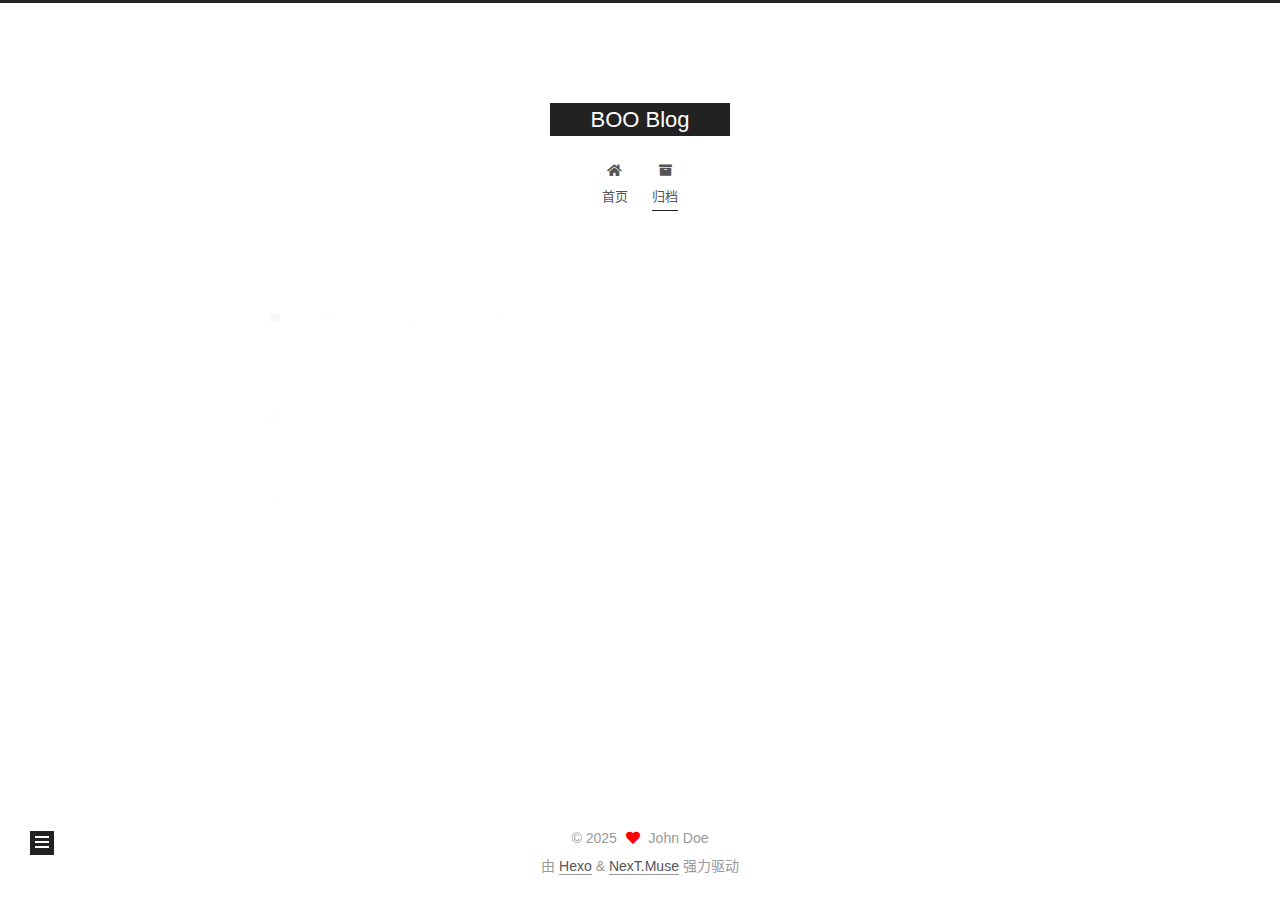
==== commit 1d45891b: "Site updated: 2025-03-09 18:26:21" ====
--- a/archives/index.html
+++ b/archives/index.html
@@ -1,11 +1,25 @@
 <!DOCTYPE html>
-<html>
+<html lang="zh-CN">
 <head>
-  <meta charset="utf-8">
-  
-  
-  <title>归档 | BOO Blog</title>
-  <meta name="viewport" content="width=device-width, initial-scale=1, shrink-to-fit=no">
+  <meta charset="UTF-8">
+<meta name="viewport" content="width=device-width, initial-scale=1, maximum-scale=2">
+<meta name="theme-color" content="#222">
+<meta name="generator" content="Hexo 7.3.0">
+  <link rel="apple-touch-icon" sizes="180x180" href="/images/apple-touch-icon-next.png">
+  <link rel="icon" type="image/png" sizes="32x32" href="/images/favicon-32x32-next.png">
+  <link rel="icon" type="image/png" sizes="16x16" href="/images/favicon-16x16-next.png">
+  <link rel="mask-icon" href="/images/logo.svg" color="#222">
+
+<link rel="stylesheet" href="/css/main.css">
+
+
+<link rel="stylesheet" href="/lib/font-awesome/css/all.min.css">
+
+<script id="hexo-configurations">
+    var NexT = window.NexT || {};
+    var CONFIG = {"hostname":"example.com","root":"/","scheme":"Muse","version":"7.8.0","exturl":false,"sidebar":{"position":"left","display":"post","padding":18,"offset":12,"onmobile":false},"copycode":{"enable":false,"show_result":false,"style":null},"back2top":{"enable":true,"sidebar":false,"scrollpercent":false},"bookmark":{"enable":false,"color":"#222","save":"auto"},"fancybox":false,"mediumzoom":false,"lazyload":false,"pangu":false,"comments":{"style":"tabs","active":null,"storage":true,"lazyload":false,"nav":null},"algolia":{"hits":{"per_page":10},"labels":{"input_placeholder":"Search for Posts","hits_empty":"We didn't find any results for the search: ${query}","hits_stats":"${hits} results found in ${time} ms"}},"localsearch":{"enable":false,"trigger":"auto","top_n_per_article":1,"unescape":false,"preload":false},"motion":{"enable":true,"async":false,"transition":{"post_block":"fadeIn","post_header":"slideDownIn","post_body":"slideDownIn","coll_header":"slideLeftIn","sidebar":"slideUpIn"}}};
+  </script>
+
   <meta property="og:type" content="website">
 <meta property="og:title" content="BOO Blog">
 <meta property="og:url" content="http://example.com/archives/index.html">
@@ -13,173 +27,314 @@
 <meta property="og:locale" content="zh_CN">
 <meta property="article:author" content="John Doe">
 <meta name="twitter:card" content="summary">
-  
-    <link rel="alternate" href="/atom.xml" title="BOO Blog" type="application/atom+xml">
-  
-  
-    <link rel="shortcut icon" href="/favicon.png">
-  
-  
-  
-<link rel="stylesheet" href="/css/style.css">
-
-  
+
+<link rel="canonical" href="http://example.com/archives/">
+
+
+<script id="page-configurations">
+  // https://hexo.io/docs/variables.html
+  CONFIG.page = {
+    sidebar: "",
+    isHome : false,
+    isPost : false,
+    lang   : 'zh-CN'
+  };
+</script>
+
+  <title>归档 | BOO Blog</title>
+  
+
+
+
+
+
+
+  <noscript>
+  <style>
+  .use-motion .brand,
+  .use-motion .menu-item,
+  .sidebar-inner,
+  .use-motion .post-block,
+  .use-motion .pagination,
+  .use-motion .comments,
+  .use-motion .post-header,
+  .use-motion .post-body,
+  .use-motion .collection-header { opacity: initial; }
+
+  .use-motion .site-title,
+  .use-motion .site-subtitle {
+    opacity: initial;
+    top: initial;
+  }
+
+  .use-motion .logo-line-before i { left: initial; }
+  .use-motion .logo-line-after i { right: initial; }
+  </style>
+</noscript>
+
+</head>
+
+<body itemscope itemtype="http://schema.org/WebPage">
+  <div class="container use-motion">
+    <div class="headband"></div>
+
+    <header class="header" itemscope itemtype="http://schema.org/WPHeader">
+      <div class="header-inner"><div class="site-brand-container">
+  <div class="site-nav-toggle">
+    <div class="toggle" aria-label="切换导航栏">
+      <span class="toggle-line toggle-line-first"></span>
+      <span class="toggle-line toggle-line-middle"></span>
+      <span class="toggle-line toggle-line-last"></span>
+    </div>
+  </div>
+
+  <div class="site-meta">
+
+    <a href="/" class="brand" rel="start">
+      <span class="logo-line-before"><i></i></span>
+      <h1 class="site-title">BOO Blog</h1>
+      <span class="logo-line-after"><i></i></span>
+    </a>
+  </div>
+
+  <div class="site-nav-right">
+    <div class="toggle popup-trigger">
+    </div>
+  </div>
+</div>
+
+
+
+
+<nav class="site-nav">
+  <ul id="menu" class="main-menu menu">
+        <li class="menu-item menu-item-home">
+
+    <a href="/" rel="section"><i class="fa fa-home fa-fw"></i>首页</a>
+
+  </li>
+        <li class="menu-item menu-item-archives">
+
+    <a href="/archives/" rel="section"><i class="fa fa-archive fa-fw"></i>归档</a>
+
+  </li>
+  </ul>
+</nav>
+
+
+
+
+</div>
+    </header>
+
     
-<link rel="stylesheet" href="/fancybox/jquery.fancybox.min.css">
-
-  
-  
-<meta name="generator" content="Hexo 7.3.0"></head>
-
-<body>
-  <div id="container">
-    <div id="wrap">
-      <header id="header">
-  <div id="banner"></div>
-  <div id="header-outer" class="outer">
-    <div id="header-title" class="inner">
-      <h1 id="logo-wrap">
-        <a href="/" id="logo">BOO Blog</a>
-      </h1>
+  <div class="back-to-top">
+    <i class="fa fa-arrow-up"></i>
+    <span>0%</span>
+  </div>
+
+
+    <main class="main">
+      <div class="main-inner">
+        <div class="content-wrap">
+          
+
+          <div class="content archive">
+            
+
+  
+  
+  
+  <div class="post-block">
+    <div class="posts-collapse">
+      <div class="collection-title">
+        <span class="collection-header">嗯..! 目前共计 1 篇日志。 继续努力。</span>
+      </div>
+
       
-    </div>
-    <div id="header-inner" class="inner">
-      <nav id="main-nav">
-        <a id="main-nav-toggle" class="nav-icon"><span class="fa fa-bars"></span></a>
+    <div class="collection-year">
+      <span class="collection-header">2025</span>
+    </div>
+
+  <article itemscope itemtype="http://schema.org/Article">
+    <header class="post-header">
+
+      <div class="post-meta">
+        <time itemprop="dateCreated"
+              datetime="2025-02-11T22:58:00+08:00"
+              content="2025-02-11">
+          02-11
+        </time>
+      </div>
+
+      <div class="post-title">
+          <a class="post-title-link" href="/2025/02/11/blog/" itemprop="url">
+            <span itemprop="name">blog'</span>
+          </a>
+      </div>
+
+    </header>
+  </article>
+
+
+    </div>
+  </div>
+  
+  
+  
+
+  
+
+
+
+          </div>
+          
+
+<script>
+  window.addEventListener('tabs:register', () => {
+    let { activeClass } = CONFIG.comments;
+    if (CONFIG.comments.storage) {
+      activeClass = localStorage.getItem('comments_active') || activeClass;
+    }
+    if (activeClass) {
+      let activeTab = document.querySelector(`a[href="#comment-${activeClass}"]`);
+      if (activeTab) {
+        activeTab.click();
+      }
+    }
+  });
+  if (CONFIG.comments.storage) {
+    window.addEventListener('tabs:click', event => {
+      if (!event.target.matches('.tabs-comment .tab-content .tab-pane')) return;
+      let commentClass = event.target.classList[1];
+      localStorage.setItem('comments_active', commentClass);
+    });
+  }
+</script>
+
+        </div>
+          
+  
+  <div class="toggle sidebar-toggle">
+    <span class="toggle-line toggle-line-first"></span>
+    <span class="toggle-line toggle-line-middle"></span>
+    <span class="toggle-line toggle-line-last"></span>
+  </div>
+
+  <aside class="sidebar">
+    <div class="sidebar-inner">
+
+      <ul class="sidebar-nav motion-element">
+        <li class="sidebar-nav-toc">
+          文章目录
+        </li>
+        <li class="sidebar-nav-overview">
+          站点概览
+        </li>
+      </ul>
+
+      <!--noindex-->
+      <div class="post-toc-wrap sidebar-panel">
+      </div>
+      <!--/noindex-->
+
+      <div class="site-overview-wrap sidebar-panel">
+        <div class="site-author motion-element" itemprop="author" itemscope itemtype="http://schema.org/Person">
+  <p class="site-author-name" itemprop="name">John Doe</p>
+  <div class="site-description" itemprop="description"></div>
+</div>
+<div class="site-state-wrap motion-element">
+  <nav class="site-state">
+      <div class="site-state-item site-state-posts">
+          <a href="/archives/">
         
-          <a class="main-nav-link" href="/">Home</a>
+          <span class="site-state-item-count">1</span>
+          <span class="site-state-item-name">日志</span>
+        </a>
+      </div>
+  </nav>
+</div>
+
+
+
+      </div>
+
+    </div>
+  </aside>
+  <div id="sidebar-dimmer"></div>
+
+
+      </div>
+    </main>
+
+    <footer class="footer">
+      <div class="footer-inner">
         
-          <a class="main-nav-link" href="/archives">Archives</a>
+
         
-      </nav>
-      <nav id="sub-nav">
+
+<div class="copyright">
+  
+  &copy; 
+  <span itemprop="copyrightYear">2025</span>
+  <span class="with-love">
+    <i class="fa fa-heart"></i>
+  </span>
+  <span class="author" itemprop="copyrightHolder">John Doe</span>
+</div>
+  <div class="powered-by">由 <a href="https://hexo.io/" class="theme-link" rel="noopener" target="_blank">Hexo</a> & <a href="https://muse.theme-next.org/" class="theme-link" rel="noopener" target="_blank">NexT.Muse</a> 强力驱动
+  </div>
+
         
-        
-          <a class="nav-icon" href="/atom.xml" title="RSS 订阅"><span class="fa fa-rss"></span></a>
-        
-        <a class="nav-icon nav-search-btn" title="搜索"><span class="fa fa-search"></span></a>
-      </nav>
-      <div id="search-form-wrap">
-        <form action="//google.com/search" method="get" accept-charset="UTF-8" class="search-form"><input type="search" name="q" class="search-form-input" placeholder="搜索"><button type="submit" class="search-form-submit">&#xF002;</button><input type="hidden" name="sitesearch" value="http://example.com"></form>
-      </div>
-    </div>
-  </div>
-</header>
-
-      <div class="outer">
-        <section id="main">
-  
-  
-    
-    
-      
-      
-      <section class="archives-wrap">
-        <div class="archive-year-wrap">
-          <a href="/archives/2025" class="archive-year">2025</a>
-        </div>
-        <div class="archives">
-    
-    <article class="archive-article archive-type-&#39;boo">
-  <div class="archive-article-inner">
-    <header class="archive-article-header">
-      <a href="/2025/02/11/blog/" class="archive-article-date">
-  <time class="dt-published" datetime="2025-02-11T14:58:00.000Z" itemprop="datePublished">2月 11</time>
-</a>
-      
-  
-    <h1 itemprop="name">
-      <a class="archive-article-title" href="/2025/02/11/blog/">blog&#39;</a>
-    </h1>
-  
-
-    </header>
-  </div>
-</article>
-  
-  
-    </div></section>
-  
-
-
-</section>
-        
-          <aside id="sidebar">
-  
-    
-
-  
-    
-
-  
-    
-  
-    
-  <div class="widget-wrap">
-    <h3 class="widget-title">归档</h3>
-    <div class="widget">
-      <ul class="archive-list"><li class="archive-list-item"><a class="archive-list-link" href="/archives/2025/02/">二月 2025</a></li></ul>
-    </div>
-  </div>
-
-
-  
-    
-  <div class="widget-wrap">
-    <h3 class="widget-title">最新文章</h3>
-    <div class="widget">
-      <ul>
-        
-          <li>
-            <a href="/2025/02/11/blog/">blog&#39;</a>
-          </li>
-        
-      </ul>
-    </div>
-  </div>
-
-  
-</aside>
-        
-      </div>
-      <footer id="footer">
-  
-  <div class="outer">
-    <div id="footer-info" class="inner">
-      
-      &copy; 2025 John Doe<br>
-      Powered by <a href="https://hexo.io/" target="_blank">Hexo</a>
-    </div>
-  </div>
-</footer>
-
-    </div>
-    <nav id="mobile-nav">
-  
-    <a href="/" class="mobile-nav-link">Home</a>
-  
-    <a href="/archives" class="mobile-nav-link">Archives</a>
-  
-</nav>
-    
-
-
-<script src="/js/jquery-3.6.4.min.js"></script>
-
-
-
-  
-<script src="/fancybox/jquery.fancybox.min.js"></script>
-
-
-
-
-<script src="/js/script.js"></script>
-
-
-
-
-
-  </div>
+
+
+
+
+
+
+
+
+      </div>
+    </footer>
+  </div>
+
+  
+  <script src="/lib/anime.min.js"></script>
+  <script src="/lib/velocity/velocity.min.js"></script>
+  <script src="/lib/velocity/velocity.ui.min.js"></script>
+
+<script src="/js/utils.js"></script>
+
+<script src="/js/motion.js"></script>
+
+
+<script src="/js/schemes/muse.js"></script>
+
+
+<script src="/js/next-boot.js"></script>
+
+
+
+
+  
+
+
+
+
+
+
+
+
+
+
+
+
+
+
+
+  
+
+  
+
 </body>
-</html>+</html>
--- a/css/main.css
+++ b/css/main.css
@@ -0,0 +1,2291 @@
+:root {
+  --body-bg-color: #fff;
+  --content-bg-color: #fff;
+  --card-bg-color: #f5f5f5;
+  --text-color: #555;
+  --blockquote-color: #666;
+  --link-color: #555;
+  --link-hover-color: #222;
+  --brand-color: #fff;
+  --brand-hover-color: #fff;
+  --table-row-odd-bg-color: #f9f9f9;
+  --table-row-hover-bg-color: #f5f5f5;
+  --menu-item-bg-color: #f5f5f5;
+  --btn-default-bg: #222;
+  --btn-default-color: #fff;
+  --btn-default-border-color: #222;
+  --btn-default-hover-bg: #fff;
+  --btn-default-hover-color: #222;
+  --btn-default-hover-border-color: #222;
+}
+html {
+  line-height: 1.15; /* 1 */
+  -webkit-text-size-adjust: 100%; /* 2 */
+}
+body {
+  margin: 0;
+}
+main {
+  display: block;
+}
+h1 {
+  font-size: 2em;
+  margin: 0.67em 0;
+}
+hr {
+  box-sizing: content-box; /* 1 */
+  height: 0; /* 1 */
+  overflow: visible; /* 2 */
+}
+pre {
+  font-family: monospace, monospace; /* 1 */
+  font-size: 1em; /* 2 */
+}
+a {
+  background: transparent;
+}
+abbr[title] {
+  border-bottom: none; /* 1 */
+  text-decoration: underline; /* 2 */
+  text-decoration: underline dotted; /* 2 */
+}
+b,
+strong {
+  font-weight: bolder;
+}
+code,
+kbd,
+samp {
+  font-family: monospace, monospace; /* 1 */
+  font-size: 1em; /* 2 */
+}
+small {
+  font-size: 80%;
+}
+sub,
+sup {
+  font-size: 75%;
+  line-height: 0;
+  position: relative;
+  vertical-align: baseline;
+}
+sub {
+  bottom: -0.25em;
+}
+sup {
+  top: -0.5em;
+}
+img {
+  border-style: none;
+}
+button,
+input,
+optgroup,
+select,
+textarea {
+  font-family: inherit; /* 1 */
+  font-size: 100%; /* 1 */
+  line-height: 1.15; /* 1 */
+  margin: 0; /* 2 */
+}
+button,
+input {
+/* 1 */
+  overflow: visible;
+}
+button,
+select {
+/* 1 */
+  text-transform: none;
+}
+button,
+[type='button'],
+[type='reset'],
+[type='submit'] {
+  -webkit-appearance: button;
+}
+button::-moz-focus-inner,
+[type='button']::-moz-focus-inner,
+[type='reset']::-moz-focus-inner,
+[type='submit']::-moz-focus-inner {
+  border-style: none;
+  padding: 0;
+}
+button:-moz-focusring,
+[type='button']:-moz-focusring,
+[type='reset']:-moz-focusring,
+[type='submit']:-moz-focusring {
+  outline: 1px dotted ButtonText;
+}
+fieldset {
+  padding: 0.35em 0.75em 0.625em;
+}
+legend {
+  box-sizing: border-box; /* 1 */
+  color: inherit; /* 2 */
+  display: table; /* 1 */
+  max-width: 100%; /* 1 */
+  padding: 0; /* 3 */
+  white-space: normal; /* 1 */
+}
+progress {
+  vertical-align: baseline;
+}
+textarea {
+  overflow: auto;
+}
+[type='checkbox'],
+[type='radio'] {
+  box-sizing: border-box; /* 1 */
+  padding: 0; /* 2 */
+}
+[type='number']::-webkit-inner-spin-button,
+[type='number']::-webkit-outer-spin-button {
+  height: auto;
+}
+[type='search'] {
+  outline-offset: -2px; /* 2 */
+  -webkit-appearance: textfield; /* 1 */
+}
+[type='search']::-webkit-search-decoration {
+  -webkit-appearance: none;
+}
+::-webkit-file-upload-button {
+  font: inherit; /* 2 */
+  -webkit-appearance: button; /* 1 */
+}
+details {
+  display: block;
+}
+summary {
+  display: list-item;
+}
+template {
+  display: none;
+}
+[hidden] {
+  display: none;
+}
+::selection {
+  background: #262a30;
+  color: #eee;
+}
+html,
+body {
+  height: 100%;
+}
+body {
+  background: var(--body-bg-color);
+  color: var(--text-color);
+  font-family: 'Lato', "PingFang SC", "Microsoft YaHei", sans-serif;
+  font-size: 1em;
+  line-height: 2;
+}
+@media (max-width: 991px) {
+  body {
+    padding-left: 0 !important;
+    padding-right: 0 !important;
+  }
+}
+h1,
+h2,
+h3,
+h4,
+h5,
+h6 {
+  font-family: 'Lato', "PingFang SC", "Microsoft YaHei", sans-serif;
+  font-weight: bold;
+  line-height: 1.5;
+  margin: 20px 0 15px;
+}
+h1 {
+  font-size: 1.5em;
+}
+h2 {
+  font-size: 1.375em;
+}
+h3 {
+  font-size: 1.25em;
+}
+h4 {
+  font-size: 1.125em;
+}
+h5 {
+  font-size: 1em;
+}
+h6 {
+  font-size: 0.875em;
+}
+p {
+  margin: 0 0 20px 0;
+}
+a,
+span.exturl {
+  border-bottom: 1px solid #999;
+  color: var(--link-color);
+  outline: 0;
+  text-decoration: none;
+  overflow-wrap: break-word;
+  word-wrap: break-word;
+  cursor: pointer;
+}
+a:hover,
+span.exturl:hover {
+  border-bottom-color: var(--link-hover-color);
+  color: var(--link-hover-color);
+}
+iframe,
+img,
+video {
+  display: block;
+  margin-left: auto;
+  margin-right: auto;
+  max-width: 100%;
+}
+hr {
+  background-image: repeating-linear-gradient(-45deg, #ddd, #ddd 4px, transparent 4px, transparent 8px);
+  border: 0;
+  height: 3px;
+  margin: 40px 0;
+}
+blockquote {
+  border-left: 4px solid #ddd;
+  color: var(--blockquote-color);
+  margin: 0;
+  padding: 0 15px;
+}
+blockquote cite::before {
+  content: '-';
+  padding: 0 5px;
+}
+dt {
+  font-weight: bold;
+}
+dd {
+  margin: 0;
+  padding: 0;
+}
+kbd {
+  background-color: #f5f5f5;
+  background-image: linear-gradient(#eee, #fff, #eee);
+  border: 1px solid #ccc;
+  border-radius: 0.2em;
+  box-shadow: 0.1em 0.1em 0.2em rgba(0,0,0,0.1);
+  color: #555;
+  font-family: inherit;
+  padding: 0.1em 0.3em;
+  white-space: nowrap;
+}
+.table-container {
+  overflow: auto;
+}
+table {
+  border-collapse: collapse;
+  border-spacing: 0;
+  font-size: 0.875em;
+  margin: 0 0 20px 0;
+  width: 100%;
+}
+tbody tr:nth-of-type(odd) {
+  background: var(--table-row-odd-bg-color);
+}
+tbody tr:hover {
+  background: var(--table-row-hover-bg-color);
+}
+caption,
+th,
+td {
+  font-weight: normal;
+  padding: 8px;
+  vertical-align: middle;
+}
+th,
+td {
+  border: 1px solid #ddd;
+  border-bottom: 3px solid #ddd;
+}
+th {
+  font-weight: 700;
+  padding-bottom: 10px;
+}
+td {
+  border-bottom-width: 1px;
+}
+.btn {
+  background: var(--btn-default-bg);
+  border: 2px solid var(--btn-default-border-color);
+  border-radius: 0;
+  color: var(--btn-default-color);
+  display: inline-block;
+  font-size: 0.875em;
+  line-height: 2;
+  padding: 0 20px;
+  text-decoration: none;
+  transition-property: background-color;
+  transition-delay: 0s;
+  transition-duration: 0.2s;
+  transition-timing-function: ease-in-out;
+}
+.btn:hover {
+  background: var(--btn-default-hover-bg);
+  border-color: var(--btn-default-hover-border-color);
+  color: var(--btn-default-hover-color);
+}
+.btn + .btn {
+  margin: 0 0 8px 8px;
+}
+.btn .fa-fw {
+  text-align: left;
+  width: 1.285714285714286em;
+}
+.toggle {
+  line-height: 0;
+}
+.toggle .toggle-line {
+  background: #fff;
+  display: inline-block;
+  height: 2px;
+  left: 0;
+  position: relative;
+  top: 0;
+  transition: all 0.4s;
+  vertical-align: top;
+  width: 100%;
+}
+.toggle .toggle-line:not(:first-child) {
+  margin-top: 3px;
+}
+.toggle.toggle-arrow .toggle-line-first {
+  left: 50%;
+  top: 2px;
+  transform: rotate(45deg);
+  width: 50%;
+}
+.toggle.toggle-arrow .toggle-line-middle {
+  left: 2px;
+  width: 90%;
+}
+.toggle.toggle-arrow .toggle-line-last {
+  left: 50%;
+  top: -2px;
+  transform: rotate(-45deg);
+  width: 50%;
+}
+.toggle.toggle-close .toggle-line-first {
+  transform: rotate(-45deg);
+  top: 5px;
+}
+.toggle.toggle-close .toggle-line-middle {
+  opacity: 0;
+}
+.toggle.toggle-close .toggle-line-last {
+  transform: rotate(45deg);
+  top: -5px;
+}
+.highlight,
+pre {
+  background: #f7f7f7;
+  color: #4d4d4c;
+  line-height: 1.6;
+  margin: 0 auto 20px;
+}
+pre,
+code {
+  font-family: consolas, Menlo, monospace, "PingFang SC", "Microsoft YaHei";
+}
+code {
+  background: #eee;
+  border-radius: 3px;
+  color: #555;
+  padding: 2px 4px;
+  overflow-wrap: break-word;
+  word-wrap: break-word;
+}
+.highlight *::selection {
+  background: #d6d6d6;
+}
+.highlight pre {
+  border: 0;
+  margin: 0;
+  padding: 10px 0;
+}
+.highlight table {
+  border: 0;
+  margin: 0;
+  width: auto;
+}
+.highlight td {
+  border: 0;
+  padding: 0;
+}
+.highlight figcaption {
+  background: #eff2f3;
+  color: #4d4d4c;
+  display: flex;
+  font-size: 0.875em;
+  justify-content: space-between;
+  line-height: 1.2;
+  padding: 0.5em;
+}
+.highlight figcaption a {
+  color: #4d4d4c;
+}
+.highlight figcaption a:hover {
+  border-bottom-color: #4d4d4c;
+}
+.highlight .gutter {
+  -moz-user-select: none;
+  -ms-user-select: none;
+  -webkit-user-select: none;
+  user-select: none;
+}
+.highlight .gutter pre {
+  background: #eff2f3;
+  color: #869194;
+  padding-left: 10px;
+  padding-right: 10px;
+  text-align: right;
+}
+.highlight .code pre {
+  background: #f7f7f7;
+  padding-left: 10px;
+  width: 100%;
+}
+.gist table {
+  width: auto;
+}
+.gist table td {
+  border: 0;
+}
+pre {
+  overflow: auto;
+  padding: 10px;
+}
+pre code {
+  background: none;
+  color: #4d4d4c;
+  font-size: 0.875em;
+  padding: 0;
+  text-shadow: none;
+}
+pre .deletion {
+  background: #fdd;
+}
+pre .addition {
+  background: #dfd;
+}
+pre .meta {
+  color: #eab700;
+  -moz-user-select: none;
+  -ms-user-select: none;
+  -webkit-user-select: none;
+  user-select: none;
+}
+pre .comment {
+  color: #8e908c;
+}
+pre .variable,
+pre .attribute,
+pre .tag,
+pre .name,
+pre .regexp,
+pre .ruby .constant,
+pre .xml .tag .title,
+pre .xml .pi,
+pre .xml .doctype,
+pre .html .doctype,
+pre .css .id,
+pre .css .class,
+pre .css .pseudo {
+  color: #c82829;
+}
+pre .number,
+pre .preprocessor,
+pre .built_in,
+pre .builtin-name,
+pre .literal,
+pre .params,
+pre .constant,
+pre .command {
+  color: #f5871f;
+}
+pre .ruby .class .title,
+pre .css .rules .attribute,
+pre .string,
+pre .symbol,
+pre .value,
+pre .inheritance,
+pre .header,
+pre .ruby .symbol,
+pre .xml .cdata,
+pre .special,
+pre .formula {
+  color: #718c00;
+}
+pre .title,
+pre .css .hexcolor {
+  color: #3e999f;
+}
+pre .function,
+pre .python .decorator,
+pre .python .title,
+pre .ruby .function .title,
+pre .ruby .title .keyword,
+pre .perl .sub,
+pre .javascript .title,
+pre .coffeescript .title {
+  color: #4271ae;
+}
+pre .keyword,
+pre .javascript .function {
+  color: #8959a8;
+}
+.blockquote-center {
+  border-left: none;
+  margin: 40px 0;
+  padding: 0;
+  position: relative;
+  text-align: center;
+}
+.blockquote-center .fa {
+  display: block;
+  opacity: 0.6;
+  position: absolute;
+  width: 100%;
+}
+.blockquote-center .fa-quote-left {
+  border-top: 1px solid #ccc;
+  text-align: left;
+  top: -20px;
+}
+.blockquote-center .fa-quote-right {
+  border-bottom: 1px solid #ccc;
+  text-align: right;
+  bottom: -20px;
+}
+.blockquote-center p,
+.blockquote-center div {
+  text-align: center;
+}
+.post-body .group-picture img {
+  margin: 0 auto;
+  padding: 0 3px;
+}
+.group-picture-row {
+  margin-bottom: 6px;
+  overflow: hidden;
+}
+.group-picture-column {
+  float: left;
+  margin-bottom: 10px;
+}
+.post-body .label {
+  color: #555;
+  display: inline;
+  padding: 0 2px;
+}
+.post-body .label.default {
+  background: #f0f0f0;
+}
+.post-body .label.primary {
+  background: #efe6f7;
+}
+.post-body .label.info {
+  background: #e5f2f8;
+}
+.post-body .label.success {
+  background: #e7f4e9;
+}
+.post-body .label.warning {
+  background: #fcf6e1;
+}
+.post-body .label.danger {
+  background: #fae8eb;
+}
+.post-body .tabs {
+  margin-bottom: 20px;
+}
+.post-body .tabs,
+.tabs-comment {
+  display: block;
+  padding-top: 10px;
+  position: relative;
+}
+.post-body .tabs ul.nav-tabs,
+.tabs-comment ul.nav-tabs {
+  display: flex;
+  flex-wrap: wrap;
+  margin: 0;
+  margin-bottom: -1px;
+  padding: 0;
+}
+@media (max-width: 413px) {
+  .post-body .tabs ul.nav-tabs,
+  .tabs-comment ul.nav-tabs {
+    display: block;
+    margin-bottom: 5px;
+  }
+}
+.post-body .tabs ul.nav-tabs li.tab,
+.tabs-comment ul.nav-tabs li.tab {
+  border-bottom: 1px solid #ddd;
+  border-left: 1px solid transparent;
+  border-right: 1px solid transparent;
+  border-top: 3px solid transparent;
+  flex-grow: 1;
+  list-style-type: none;
+  border-radius: 0 0 0 0;
+}
+@media (max-width: 413px) {
+  .post-body .tabs ul.nav-tabs li.tab,
+  .tabs-comment ul.nav-tabs li.tab {
+    border-bottom: 1px solid transparent;
+    border-left: 3px solid transparent;
+    border-right: 1px solid transparent;
+    border-top: 1px solid transparent;
+  }
+}
+@media (max-width: 413px) {
+  .post-body .tabs ul.nav-tabs li.tab,
+  .tabs-comment ul.nav-tabs li.tab {
+    border-radius: 0;
+  }
+}
+.post-body .tabs ul.nav-tabs li.tab a,
+.tabs-comment ul.nav-tabs li.tab a {
+  border-bottom: initial;
+  display: block;
+  line-height: 1.8;
+  outline: 0;
+  padding: 0.25em 0.75em;
+  text-align: center;
+  transition-delay: 0s;
+  transition-duration: 0.2s;
+  transition-timing-function: ease-out;
+}
+.post-body .tabs ul.nav-tabs li.tab a i,
+.tabs-comment ul.nav-tabs li.tab a i {
+  width: 1.285714285714286em;
+}
+.post-body .tabs ul.nav-tabs li.tab.active,
+.tabs-comment ul.nav-tabs li.tab.active {
+  border-bottom: 1px solid transparent;
+  border-left: 1px solid #ddd;
+  border-right: 1px solid #ddd;
+  border-top: 3px solid #fc6423;
+}
+@media (max-width: 413px) {
+  .post-body .tabs ul.nav-tabs li.tab.active,
+  .tabs-comment ul.nav-tabs li.tab.active {
+    border-bottom: 1px solid #ddd;
+    border-left: 3px solid #fc6423;
+    border-right: 1px solid #ddd;
+    border-top: 1px solid #ddd;
+  }
+}
+.post-body .tabs ul.nav-tabs li.tab.active a,
+.tabs-comment ul.nav-tabs li.tab.active a {
+  color: var(--link-color);
+  cursor: default;
+}
+.post-body .tabs .tab-content .tab-pane,
+.tabs-comment .tab-content .tab-pane {
+  border: 1px solid #ddd;
+  border-top: 0;
+  padding: 20px 20px 0 20px;
+  border-radius: 0;
+}
+.post-body .tabs .tab-content .tab-pane:not(.active),
+.tabs-comment .tab-content .tab-pane:not(.active) {
+  display: none;
+}
+.post-body .tabs .tab-content .tab-pane.active,
+.tabs-comment .tab-content .tab-pane.active {
+  display: block;
+}
+.post-body .tabs .tab-content .tab-pane.active:nth-of-type(1),
+.tabs-comment .tab-content .tab-pane.active:nth-of-type(1) {
+  border-radius: 0 0 0 0;
+}
+@media (max-width: 413px) {
+  .post-body .tabs .tab-content .tab-pane.active:nth-of-type(1),
+  .tabs-comment .tab-content .tab-pane.active:nth-of-type(1) {
+    border-radius: 0;
+  }
+}
+.post-body .note {
+  border-radius: 3px;
+  margin-bottom: 20px;
+  padding: 1em;
+  position: relative;
+  border: 1px solid #eee;
+  border-left-width: 5px;
+}
+.post-body .note h2,
+.post-body .note h3,
+.post-body .note h4,
+.post-body .note h5,
+.post-body .note h6 {
+  margin-top: 0;
+  border-bottom: initial;
+  margin-bottom: 0;
+  padding-top: 0;
+}
+.post-body .note p:first-child,
+.post-body .note ul:first-child,
+.post-body .note ol:first-child,
+.post-body .note table:first-child,
+.post-body .note pre:first-child,
+.post-body .note blockquote:first-child,
+.post-body .note img:first-child {
+  margin-top: 0;
+}
+.post-body .note p:last-child,
+.post-body .note ul:last-child,
+.post-body .note ol:last-child,
+.post-body .note table:last-child,
+.post-body .note pre:last-child,
+.post-body .note blockquote:last-child,
+.post-body .note img:last-child {
+  margin-bottom: 0;
+}
+.post-body .note.default {
+  border-left-color: #777;
+}
+.post-body .note.default h2,
+.post-body .note.default h3,
+.post-body .note.default h4,
+.post-body .note.default h5,
+.post-body .note.default h6 {
+  color: #777;
+}
+.post-body .note.primary {
+  border-left-color: #6f42c1;
+}
+.post-body .note.primary h2,
+.post-body .note.primary h3,
+.post-body .note.primary h4,
+.post-body .note.primary h5,
+.post-body .note.primary h6 {
+  color: #6f42c1;
+}
+.post-body .note.info {
+  border-left-color: #428bca;
+}
+.post-body .note.info h2,
+.post-body .note.info h3,
+.post-body .note.info h4,
+.post-body .note.info h5,
+.post-body .note.info h6 {
+  color: #428bca;
+}
+.post-body .note.success {
+  border-left-color: #5cb85c;
+}
+.post-body .note.success h2,
+.post-body .note.success h3,
+.post-body .note.success h4,
+.post-body .note.success h5,
+.post-body .note.success h6 {
+  color: #5cb85c;
+}
+.post-body .note.warning {
+  border-left-color: #f0ad4e;
+}
+.post-body .note.warning h2,
+.post-body .note.warning h3,
+.post-body .note.warning h4,
+.post-body .note.warning h5,
+.post-body .note.warning h6 {
+  color: #f0ad4e;
+}
+.post-body .note.danger {
+  border-left-color: #d9534f;
+}
+.post-body .note.danger h2,
+.post-body .note.danger h3,
+.post-body .note.danger h4,
+.post-body .note.danger h5,
+.post-body .note.danger h6 {
+  color: #d9534f;
+}
+.pagination .prev,
+.pagination .next,
+.pagination .page-number,
+.pagination .space {
+  display: inline-block;
+  margin: 0 10px;
+  padding: 0 11px;
+  position: relative;
+  top: -1px;
+}
+@media (max-width: 767px) {
+  .pagination .prev,
+  .pagination .next,
+  .pagination .page-number,
+  .pagination .space {
+    margin: 0 5px;
+  }
+}
+.pagination {
+  border-top: 1px solid #eee;
+  margin: 120px 0 0;
+  text-align: center;
+}
+.pagination .prev,
+.pagination .next,
+.pagination .page-number {
+  border-bottom: 0;
+  border-top: 1px solid #eee;
+  transition-property: border-color;
+  transition-delay: 0s;
+  transition-duration: 0.2s;
+  transition-timing-function: ease-in-out;
+}
+.pagination .prev:hover,
+.pagination .next:hover,
+.pagination .page-number:hover {
+  border-top-color: #222;
+}
+.pagination .space {
+  margin: 0;
+  padding: 0;
+}
+.pagination .prev {
+  margin-left: 0;
+}
+.pagination .next {
+  margin-right: 0;
+}
+.pagination .page-number.current {
+  background: #ccc;
+  border-top-color: #ccc;
+  color: #fff;
+}
+@media (max-width: 767px) {
+  .pagination {
+    border-top: none;
+  }
+  .pagination .prev,
+  .pagination .next,
+  .pagination .page-number {
+    border-bottom: 1px solid #eee;
+    border-top: 0;
+    margin-bottom: 10px;
+    padding: 0 10px;
+  }
+  .pagination .prev:hover,
+  .pagination .next:hover,
+  .pagination .page-number:hover {
+    border-bottom-color: #222;
+  }
+}
+.comments {
+  margin-top: 60px;
+  overflow: hidden;
+}
+.comment-button-group {
+  display: flex;
+  flex-wrap: wrap-reverse;
+  justify-content: center;
+  margin: 1em 0;
+}
+.comment-button-group .comment-button {
+  margin: 0.1em 0.2em;
+}
+.comment-button-group .comment-button.active {
+  background: var(--btn-default-hover-bg);
+  border-color: var(--btn-default-hover-border-color);
+  color: var(--btn-default-hover-color);
+}
+.comment-position {
+  display: none;
+}
+.comment-position.active {
+  display: block;
+}
+.tabs-comment {
+  background: var(--content-bg-color);
+  margin-top: 4em;
+  padding-top: 0;
+}
+.tabs-comment .comments {
+  border: 0;
+  box-shadow: none;
+  margin-top: 0;
+  padding-top: 0;
+}
+.container {
+  min-height: 100%;
+  position: relative;
+}
+.main-inner {
+  margin: 0 auto;
+  width: 700px;
+}
+@media (min-width: 1200px) {
+  .main-inner {
+    width: 800px;
+  }
+}
+@media (min-width: 1600px) {
+  .main-inner {
+    width: 900px;
+  }
+}
+@media (max-width: 767px) {
+  .content-wrap {
+    padding: 0 20px;
+  }
+}
+.header {
+  background: transparent;
+}
+.header-inner {
+  margin: 0 auto;
+  width: 700px;
+}
+@media (min-width: 1200px) {
+  .header-inner {
+    width: 800px;
+  }
+}
+@media (min-width: 1600px) {
+  .header-inner {
+    width: 900px;
+  }
+}
+.site-brand-container {
+  display: flex;
+  flex-shrink: 0;
+  padding: 0 10px;
+}
+.headband {
+  background: #222;
+  height: 3px;
+}
+.site-meta {
+  flex-grow: 1;
+  text-align: center;
+}
+@media (max-width: 767px) {
+  .site-meta {
+    text-align: center;
+  }
+}
+.brand {
+  border-bottom: none;
+  color: var(--brand-color);
+  display: inline-block;
+  line-height: 1.375em;
+  padding: 0 40px;
+  position: relative;
+}
+.brand:hover {
+  color: var(--brand-hover-color);
+}
+.site-title {
+  font-family: 'Lato', "PingFang SC", "Microsoft YaHei", sans-serif;
+  font-size: 1.375em;
+  font-weight: normal;
+  margin: 0;
+}
+.site-subtitle {
+  color: #999;
+  font-size: 0.8125em;
+  margin: 10px 0;
+}
+.use-motion .brand {
+  opacity: 0;
+}
+.use-motion .site-title,
+.use-motion .site-subtitle,
+.use-motion .custom-logo-image {
+  opacity: 0;
+  position: relative;
+  top: -10px;
+}
+.site-nav-toggle,
+.site-nav-right {
+  display: none;
+}
+@media (max-width: 767px) {
+  .site-nav-toggle,
+  .site-nav-right {
+    display: flex;
+    flex-direction: column;
+    justify-content: center;
+  }
+}
+.site-nav-toggle .toggle,
+.site-nav-right .toggle {
+  color: var(--text-color);
+  padding: 10px;
+  width: 22px;
+}
+.site-nav-toggle .toggle .toggle-line,
+.site-nav-right .toggle .toggle-line {
+  background: var(--text-color);
+  border-radius: 1px;
+}
+.site-nav {
+  display: block;
+}
+@media (max-width: 767px) {
+  .site-nav {
+    clear: both;
+    display: none;
+  }
+}
+.site-nav.site-nav-on {
+  display: block;
+}
+.menu {
+  margin-top: 20px;
+  padding-left: 0;
+  text-align: center;
+}
+.menu-item {
+  display: inline-block;
+  list-style: none;
+  margin: 0 10px;
+}
+@media (max-width: 767px) {
+  .menu-item {
+    display: block;
+    margin-top: 10px;
+  }
+  .menu-item.menu-item-search {
+    display: none;
+  }
+}
+.menu-item a,
+.menu-item span.exturl {
+  border-bottom: 0;
+  display: block;
+  font-size: 0.8125em;
+  transition-property: border-color;
+  transition-delay: 0s;
+  transition-duration: 0.2s;
+  transition-timing-function: ease-in-out;
+}
+@media (hover: none) {
+  .menu-item a:hover,
+  .menu-item span.exturl:hover {
+    border-bottom-color: transparent !important;
+  }
+}
+.menu-item .fa,
+.menu-item .fab,
+.menu-item .far,
+.menu-item .fas {
+  margin-right: 8px;
+}
+.menu-item .badge {
+  display: inline-block;
+  font-weight: bold;
+  line-height: 1;
+  margin-left: 0.35em;
+  margin-top: 0.35em;
+  text-align: center;
+  white-space: nowrap;
+}
+@media (max-width: 767px) {
+  .menu-item .badge {
+    float: right;
+    margin-left: 0;
+  }
+}
+.menu-item-active a,
+.menu .menu-item a:hover,
+.menu .menu-item span.exturl:hover {
+  background: var(--menu-item-bg-color);
+}
+.use-motion .menu-item {
+  opacity: 0;
+}
+.sidebar {
+  background: #222;
+  bottom: 0;
+  box-shadow: inset 0 2px 6px #000;
+  position: fixed;
+  top: 0;
+}
+@media (max-width: 991px) {
+  .sidebar {
+    display: none;
+  }
+}
+.sidebar-inner {
+  color: #999;
+  padding: 18px 10px;
+  text-align: center;
+}
+.cc-license {
+  margin-top: 10px;
+  text-align: center;
+}
+.cc-license .cc-opacity {
+  border-bottom: none;
+  opacity: 0.7;
+}
+.cc-license .cc-opacity:hover {
+  opacity: 0.9;
+}
+.cc-license img {
+  display: inline-block;
+}
+.site-author-image {
+  border: 2px solid #333;
+  display: block;
+  margin: 0 auto;
+  max-width: 96px;
+  padding: 2px;
+}
+.site-author-name {
+  color: #f5f5f5;
+  font-weight: normal;
+  margin: 5px 0 0;
+  text-align: center;
+}
+.site-description {
+  color: #999;
+  font-size: 1em;
+  margin-top: 5px;
+  text-align: center;
+}
+.links-of-author {
+  margin-top: 15px;
+}
+.links-of-author a,
+.links-of-author span.exturl {
+  border-bottom-color: #555;
+  display: inline-block;
+  font-size: 0.8125em;
+  margin-bottom: 10px;
+  margin-right: 10px;
+  vertical-align: middle;
+}
+.links-of-author a::before,
+.links-of-author span.exturl::before {
+  background: #b0ff8b;
+  border-radius: 50%;
+  content: ' ';
+  display: inline-block;
+  height: 4px;
+  margin-right: 3px;
+  vertical-align: middle;
+  width: 4px;
+}
+.sidebar-button {
+  margin-top: 15px;
+}
+.sidebar-button a {
+  border: 1px solid #fc6423;
+  border-radius: 4px;
+  color: #fc6423;
+  display: inline-block;
+  padding: 0 15px;
+}
+.sidebar-button a .fa,
+.sidebar-button a .fab,
+.sidebar-button a .far,
+.sidebar-button a .fas {
+  margin-right: 5px;
+}
+.sidebar-button a:hover {
+  background: #fc6423;
+  border: 1px solid #fc6423;
+  color: #fff;
+}
+.sidebar-button a:hover .fa,
+.sidebar-button a:hover .fab,
+.sidebar-button a:hover .far,
+.sidebar-button a:hover .fas {
+  color: #fff;
+}
+.links-of-blogroll {
+  font-size: 0.8125em;
+  margin-top: 10px;
+}
+.links-of-blogroll-title {
+  font-size: 0.875em;
+  font-weight: 600;
+  margin-top: 0;
+}
+.links-of-blogroll-list {
+  list-style: none;
+  margin: 0;
+  padding: 0;
+}
+#sidebar-dimmer {
+  display: none;
+}
+@media (max-width: 767px) {
+  #sidebar-dimmer {
+    background: #000;
+    display: block;
+    height: 100%;
+    left: 100%;
+    opacity: 0;
+    position: fixed;
+    top: 0;
+    width: 100%;
+    z-index: 1100;
+  }
+  .sidebar-active + #sidebar-dimmer {
+    opacity: 0.7;
+    transform: translateX(-100%);
+    transition: opacity 0.5s;
+  }
+}
+.sidebar-nav {
+  margin: 0;
+  padding-bottom: 20px;
+  padding-left: 0;
+}
+.sidebar-nav li {
+  border-bottom: 1px solid transparent;
+  color: #666;
+  cursor: pointer;
+  display: inline-block;
+  font-size: 0.875em;
+}
+.sidebar-nav li.sidebar-nav-overview {
+  margin-left: 10px;
+}
+.sidebar-nav li:hover {
+  color: #f5f5f5;
+}
+.sidebar-nav .sidebar-nav-active {
+  border-bottom-color: #87daff;
+  color: #87daff;
+}
+.sidebar-nav .sidebar-nav-active:hover {
+  color: #87daff;
+}
+.sidebar-panel {
+  display: none;
+  overflow-x: hidden;
+  overflow-y: auto;
+}
+.sidebar-panel-active {
+  display: block;
+}
+.sidebar-toggle {
+  background: #222;
+  bottom: 45px;
+  cursor: pointer;
+  height: 14px;
+  left: 30px;
+  padding: 5px;
+  position: fixed;
+  width: 14px;
+  z-index: 1300;
+}
+@media (max-width: 991px) {
+  .sidebar-toggle {
+    left: 20px;
+    opacity: 0.8;
+    display: none;
+  }
+}
+.sidebar-toggle:hover .toggle-line {
+  background: #87daff;
+}
+.post-toc {
+  font-size: 0.875em;
+}
+.post-toc ol {
+  list-style: none;
+  margin: 0;
+  padding: 0 2px 5px 10px;
+  text-align: left;
+}
+.post-toc ol > ol {
+  padding-left: 0;
+}
+.post-toc ol a {
+  transition-property: all;
+  transition-delay: 0s;
+  transition-duration: 0.2s;
+  transition-timing-function: ease-in-out;
+}
+.post-toc .nav-item {
+  line-height: 1.8;
+  overflow: hidden;
+  text-overflow: ellipsis;
+  white-space: nowrap;
+}
+.post-toc .nav .nav-child {
+  display: none;
+}
+.post-toc .nav .active > .nav-child {
+  display: block;
+}
+.post-toc .nav .active-current > .nav-child {
+  display: block;
+}
+.post-toc .nav .active-current > .nav-child > .nav-item {
+  display: block;
+}
+.post-toc .nav .active > a {
+  border-bottom-color: #87daff;
+  color: #87daff;
+}
+.post-toc .nav .active-current > a {
+  color: #87daff;
+}
+.post-toc .nav .active-current > a:hover {
+  color: #87daff;
+}
+.site-state {
+  display: flex;
+  justify-content: center;
+  line-height: 1.4;
+  margin-top: 10px;
+  overflow: hidden;
+  text-align: center;
+  white-space: nowrap;
+}
+.site-state-item {
+  padding: 0 15px;
+}
+.site-state-item:not(:first-child) {
+  border-left: 1px solid #333;
+}
+.site-state-item a {
+  border-bottom: none;
+}
+.site-state-item-count {
+  display: block;
+  font-size: 1.25em;
+  font-weight: 600;
+  text-align: center;
+}
+.site-state-item-name {
+  color: inherit;
+  font-size: 0.875em;
+}
+.footer {
+  color: #999;
+  font-size: 0.875em;
+  padding: 20px 0;
+}
+.footer.footer-fixed {
+  bottom: 0;
+  left: 0;
+  position: absolute;
+  right: 0;
+}
+.footer-inner {
+  box-sizing: border-box;
+  margin: 0 auto;
+  text-align: center;
+  width: 700px;
+}
+@media (min-width: 1200px) {
+  .footer-inner {
+    width: 800px;
+  }
+}
+@media (min-width: 1600px) {
+  .footer-inner {
+    width: 900px;
+  }
+}
+.languages {
+  display: inline-block;
+  font-size: 1.125em;
+  position: relative;
+}
+.languages .lang-select-label span {
+  margin: 0 0.5em;
+}
+.languages .lang-select {
+  height: 100%;
+  left: 0;
+  opacity: 0;
+  position: absolute;
+  top: 0;
+  width: 100%;
+}
+.with-love {
+  color: #ff0000;
+  display: inline-block;
+  margin: 0 5px;
+}
+.powered-by,
+.theme-info {
+  display: inline-block;
+}
+@-moz-keyframes iconAnimate {
+  0%, 100% {
+    transform: scale(1);
+  }
+  10%, 30% {
+    transform: scale(0.9);
+  }
+  20%, 40%, 60%, 80% {
+    transform: scale(1.1);
+  }
+  50%, 70% {
+    transform: scale(1.1);
+  }
+}
+@-webkit-keyframes iconAnimate {
+  0%, 100% {
+    transform: scale(1);
+  }
+  10%, 30% {
+    transform: scale(0.9);
+  }
+  20%, 40%, 60%, 80% {
+    transform: scale(1.1);
+  }
+  50%, 70% {
+    transform: scale(1.1);
+  }
+}
+@-o-keyframes iconAnimate {
+  0%, 100% {
+    transform: scale(1);
+  }
+  10%, 30% {
+    transform: scale(0.9);
+  }
+  20%, 40%, 60%, 80% {
+    transform: scale(1.1);
+  }
+  50%, 70% {
+    transform: scale(1.1);
+  }
+}
+@keyframes iconAnimate {
+  0%, 100% {
+    transform: scale(1);
+  }
+  10%, 30% {
+    transform: scale(0.9);
+  }
+  20%, 40%, 60%, 80% {
+    transform: scale(1.1);
+  }
+  50%, 70% {
+    transform: scale(1.1);
+  }
+}
+.back-to-top {
+  font-size: 12px;
+  text-align: center;
+  transition-delay: 0s;
+  transition-duration: 0.2s;
+  transition-timing-function: ease-in-out;
+}
+.back-to-top {
+  background: #222;
+  bottom: -100px;
+  box-sizing: border-box;
+  color: #fff;
+  cursor: pointer;
+  left: 30px;
+  opacity: 1;
+  padding: 0 6px;
+  position: fixed;
+  transition-property: bottom;
+  z-index: 1300;
+  width: 24px;
+}
+.back-to-top span {
+  display: none;
+}
+.back-to-top:hover {
+  color: #87daff;
+}
+.back-to-top.back-to-top-on {
+  bottom: 19px;
+}
+@media (max-width: 991px) {
+  .back-to-top {
+    left: 20px;
+    opacity: 0.8;
+  }
+}
+.post-body {
+  font-family: 'Lato', "PingFang SC", "Microsoft YaHei", sans-serif;
+  overflow-wrap: break-word;
+  word-wrap: break-word;
+}
+@media (min-width: 1200px) {
+  .post-body {
+    font-size: 1.125em;
+  }
+}
+.post-body .exturl .fa {
+  font-size: 0.875em;
+  margin-left: 4px;
+}
+.post-body .image-caption,
+.post-body .figure .caption {
+  color: #999;
+  font-size: 0.875em;
+  font-weight: bold;
+  line-height: 1;
+  margin: -20px auto 15px;
+  text-align: center;
+}
+.post-sticky-flag {
+  display: inline-block;
+  transform: rotate(30deg);
+}
+.post-button {
+  margin-top: 40px;
+  text-align: center;
+}
+.use-motion .post-block,
+.use-motion .pagination,
+.use-motion .comments {
+  opacity: 0;
+}
+.use-motion .post-header {
+  opacity: 0;
+}
+.use-motion .post-body {
+  opacity: 0;
+}
+.use-motion .collection-header {
+  opacity: 0;
+}
+.posts-collapse {
+  margin-left: 35px;
+  position: relative;
+}
+@media (max-width: 767px) {
+  .posts-collapse {
+    margin-left: 0px;
+    margin-right: 0px;
+  }
+}
+.posts-collapse .collection-title {
+  font-size: 1.125em;
+  position: relative;
+}
+.posts-collapse .collection-title::before {
+  background: #999;
+  border: 1px solid #fff;
+  border-radius: 50%;
+  content: ' ';
+  height: 10px;
+  left: 0;
+  margin-left: -6px;
+  margin-top: -4px;
+  position: absolute;
+  top: 50%;
+  width: 10px;
+}
+.posts-collapse .collection-year {
+  font-size: 1.5em;
+  font-weight: bold;
+  margin: 60px 0;
+  position: relative;
+}
+.posts-collapse .collection-year::before {
+  background: #bbb;
+  border-radius: 50%;
+  content: ' ';
+  height: 8px;
+  left: 0;
+  margin-left: -4px;
+  margin-top: -4px;
+  position: absolute;
+  top: 50%;
+  width: 8px;
+}
+.posts-collapse .collection-header {
+  display: block;
+  margin: 0 0 0 20px;
+}
+.posts-collapse .collection-header small {
+  color: #bbb;
+  margin-left: 5px;
+}
+.posts-collapse .post-header {
+  border-bottom: 1px dashed #ccc;
+  margin: 30px 0;
+  padding-left: 15px;
+  position: relative;
+  transition-property: border;
+  transition-delay: 0s;
+  transition-duration: 0.2s;
+  transition-timing-function: ease-in-out;
+}
+.posts-collapse .post-header::before {
+  background: #bbb;
+  border: 1px solid #fff;
+  border-radius: 50%;
+  content: ' ';
+  height: 6px;
+  left: 0;
+  margin-left: -4px;
+  position: absolute;
+  top: 0.75em;
+  transition-property: background;
+  width: 6px;
+  transition-delay: 0s;
+  transition-duration: 0.2s;
+  transition-timing-function: ease-in-out;
+}
+.posts-collapse .post-header:hover {
+  border-bottom-color: #666;
+}
+.posts-collapse .post-header:hover::before {
+  background: #222;
+}
+.posts-collapse .post-meta {
+  display: inline;
+  font-size: 0.75em;
+  margin-right: 10px;
+}
+.posts-collapse .post-title {
+  display: inline;
+}
+.posts-collapse .post-title a,
+.posts-collapse .post-title span.exturl {
+  border-bottom: none;
+  color: var(--link-color);
+}
+.posts-collapse .post-title .fa-external-link-alt {
+  font-size: 0.875em;
+  margin-left: 5px;
+}
+.posts-collapse::before {
+  background: #f5f5f5;
+  content: ' ';
+  height: 100%;
+  left: 0;
+  margin-left: -2px;
+  position: absolute;
+  top: 1.25em;
+  width: 4px;
+}
+.post-eof {
+  background: #ccc;
+  height: 1px;
+  margin: 80px auto 60px;
+  text-align: center;
+  width: 8%;
+}
+.post-block:last-of-type .post-eof {
+  display: none;
+}
+.content {
+  padding-top: 40px;
+}
+@media (min-width: 992px) {
+  .post-body {
+    text-align: justify;
+  }
+}
+@media (max-width: 991px) {
+  .post-body {
+    text-align: justify;
+  }
+}
+.post-body h1,
+.post-body h2,
+.post-body h3,
+.post-body h4,
+.post-body h5,
+.post-body h6 {
+  padding-top: 10px;
+}
+.post-body h1 .header-anchor,
+.post-body h2 .header-anchor,
+.post-body h3 .header-anchor,
+.post-body h4 .header-anchor,
+.post-body h5 .header-anchor,
+.post-body h6 .header-anchor {
+  border-bottom-style: none;
+  color: #ccc;
+  float: right;
+  margin-left: 10px;
+  visibility: hidden;
+}
+.post-body h1 .header-anchor:hover,
+.post-body h2 .header-anchor:hover,
+.post-body h3 .header-anchor:hover,
+.post-body h4 .header-anchor:hover,
+.post-body h5 .header-anchor:hover,
+.post-body h6 .header-anchor:hover {
+  color: inherit;
+}
+.post-body h1:hover .header-anchor,
+.post-body h2:hover .header-anchor,
+.post-body h3:hover .header-anchor,
+.post-body h4:hover .header-anchor,
+.post-body h5:hover .header-anchor,
+.post-body h6:hover .header-anchor {
+  visibility: visible;
+}
+.post-body iframe,
+.post-body img,
+.post-body video {
+  margin-bottom: 20px;
+}
+.post-body .video-container {
+  height: 0;
+  margin-bottom: 20px;
+  overflow: hidden;
+  padding-top: 75%;
+  position: relative;
+  width: 100%;
+}
+.post-body .video-container iframe,
+.post-body .video-container object,
+.post-body .video-container embed {
+  height: 100%;
+  left: 0;
+  margin: 0;
+  position: absolute;
+  top: 0;
+  width: 100%;
+}
+.post-gallery {
+  align-items: center;
+  display: grid;
+  grid-gap: 10px;
+  grid-template-columns: 1fr 1fr 1fr;
+  margin-bottom: 20px;
+}
+@media (max-width: 767px) {
+  .post-gallery {
+    grid-template-columns: 1fr 1fr;
+  }
+}
+.post-gallery a {
+  border: 0;
+}
+.post-gallery img {
+  margin: 0;
+}
+.posts-expand .post-header {
+  font-size: 1.125em;
+}
+.posts-expand .post-title {
+  font-size: 1.5em;
+  font-weight: normal;
+  margin: initial;
+  text-align: center;
+  overflow-wrap: break-word;
+  word-wrap: break-word;
+}
+.posts-expand .post-title-link {
+  border-bottom: none;
+  color: var(--link-color);
+  display: inline-block;
+  position: relative;
+  vertical-align: top;
+}
+.posts-expand .post-title-link::before {
+  background: var(--link-color);
+  bottom: 0;
+  content: '';
+  height: 2px;
+  left: 0;
+  position: absolute;
+  transform: scaleX(0);
+  visibility: hidden;
+  width: 100%;
+  transition-delay: 0s;
+  transition-duration: 0.2s;
+  transition-timing-function: ease-in-out;
+}
+.posts-expand .post-title-link:hover::before {
+  transform: scaleX(1);
+  visibility: visible;
+}
+.posts-expand .post-title-link .fa-external-link-alt {
+  font-size: 0.875em;
+  margin-left: 5px;
+}
+.posts-expand .post-meta {
+  color: #999;
+  font-family: 'Lato', "PingFang SC", "Microsoft YaHei", sans-serif;
+  font-size: 0.75em;
+  margin: 3px 0 60px 0;
+  text-align: center;
+}
+.posts-expand .post-meta .post-description {
+  font-size: 0.875em;
+  margin-top: 2px;
+}
+.posts-expand .post-meta time {
+  border-bottom: 1px dashed #999;
+  cursor: pointer;
+}
+.post-meta .post-meta-item + .post-meta-item::before {
+  content: '|';
+  margin: 0 0.5em;
+}
+.post-meta-divider {
+  margin: 0 0.5em;
+}
+.post-meta-item-icon {
+  margin-right: 3px;
+}
+@media (max-width: 991px) {
+  .post-meta-item-icon {
+    display: inline-block;
+  }
+}
+@media (max-width: 991px) {
+  .post-meta-item-text {
+    display: none;
+  }
+}
+.post-nav {
+  border-top: 1px solid #eee;
+  display: flex;
+  justify-content: space-between;
+  margin-top: 15px;
+  padding: 10px 5px 0;
+}
+.post-nav-item {
+  flex: 1;
+}
+.post-nav-item a {
+  border-bottom: none;
+  display: block;
+  font-size: 0.875em;
+  line-height: 1.6;
+  position: relative;
+}
+.post-nav-item a:active {
+  top: 2px;
+}
+.post-nav-item .fa {
+  font-size: 0.75em;
+}
+.post-nav-item:first-child {
+  margin-right: 15px;
+}
+.post-nav-item:first-child .fa {
+  margin-right: 5px;
+}
+.post-nav-item:last-child {
+  margin-left: 15px;
+  text-align: right;
+}
+.post-nav-item:last-child .fa {
+  margin-left: 5px;
+}
+.rtl.post-body p,
+.rtl.post-body a,
+.rtl.post-body h1,
+.rtl.post-body h2,
+.rtl.post-body h3,
+.rtl.post-body h4,
+.rtl.post-body h5,
+.rtl.post-body h6,
+.rtl.post-body li,
+.rtl.post-body ul,
+.rtl.post-body ol {
+  direction: rtl;
+  font-family: UKIJ Ekran;
+}
+.rtl.post-title {
+  font-family: UKIJ Ekran;
+}
+.post-tags {
+  margin-top: 40px;
+  text-align: center;
+}
+.post-tags a {
+  display: inline-block;
+  font-size: 0.8125em;
+}
+.post-tags a:not(:last-child) {
+  margin-right: 10px;
+}
+.post-widgets {
+  border-top: 1px solid #eee;
+  margin-top: 15px;
+  text-align: center;
+}
+.wp_rating {
+  height: 20px;
+  line-height: 20px;
+  margin-top: 10px;
+  padding-top: 6px;
+  text-align: center;
+}
+.social-like {
+  display: flex;
+  font-size: 0.875em;
+  justify-content: center;
+  text-align: center;
+}
+.reward-container {
+  margin: 20px auto;
+  padding: 10px 0;
+  text-align: center;
+  width: 90%;
+}
+.reward-container button {
+  background: transparent;
+  border: 1px solid #fc6423;
+  border-radius: 0;
+  color: #fc6423;
+  cursor: pointer;
+  line-height: 2;
+  outline: 0;
+  padding: 0 15px;
+  vertical-align: text-top;
+}
+.reward-container button:hover {
+  background: #fc6423;
+  border: 1px solid transparent;
+  color: #fa9366;
+}
+#qr {
+  padding-top: 20px;
+}
+#qr a {
+  border: 0;
+}
+#qr img {
+  display: inline-block;
+  margin: 0.8em 2em 0 2em;
+  max-width: 100%;
+  width: 180px;
+}
+#qr p {
+  text-align: center;
+}
+.category-all-page .category-all-title {
+  text-align: center;
+}
+.category-all-page .category-all {
+  margin-top: 20px;
+}
+.category-all-page .category-list {
+  list-style: none;
+  margin: 0;
+  padding: 0;
+}
+.category-all-page .category-list-item {
+  margin: 5px 10px;
+}
+.category-all-page .category-list-count {
+  color: #bbb;
+}
+.category-all-page .category-list-count::before {
+  content: ' (';
+  display: inline;
+}
+.category-all-page .category-list-count::after {
+  content: ') ';
+  display: inline;
+}
+.category-all-page .category-list-child {
+  padding-left: 10px;
+}
+.event-list {
+  padding: 0;
+}
+.event-list hr {
+  background: #222;
+  margin: 20px 0 45px 0;
+}
+.event-list hr::after {
+  background: #222;
+  color: #fff;
+  content: 'NOW';
+  display: inline-block;
+  font-weight: bold;
+  padding: 0 5px;
+  text-align: right;
+}
+.event-list .event {
+  background: #222;
+  margin: 20px 0;
+  min-height: 40px;
+  padding: 15px 0 15px 10px;
+}
+.event-list .event .event-summary {
+  color: #fff;
+  margin: 0;
+  padding-bottom: 3px;
+}
+.event-list .event .event-summary::before {
+  animation: dot-flash 1s alternate infinite ease-in-out;
+  color: #fff;
+  content: '\f111';
+  display: inline-block;
+  font-size: 10px;
+  margin-right: 25px;
+  vertical-align: middle;
+  font-family: 'Font Awesome 5 Free';
+  font-weight: 900;
+}
+.event-list .event .event-relative-time {
+  color: #bbb;
+  display: inline-block;
+  font-size: 12px;
+  font-weight: normal;
+  padding-left: 12px;
+}
+.event-list .event .event-details {
+  color: #fff;
+  display: block;
+  line-height: 18px;
+  margin-left: 56px;
+  padding-bottom: 6px;
+  padding-top: 3px;
+  text-indent: -24px;
+}
+.event-list .event .event-details::before {
+  color: #fff;
+  display: inline-block;
+  margin-right: 9px;
+  text-align: center;
+  text-indent: 0;
+  width: 14px;
+  font-family: 'Font Awesome 5 Free';
+  font-weight: 900;
+}
+.event-list .event .event-details.event-location::before {
+  content: '\f041';
+}
+.event-list .event .event-details.event-duration::before {
+  content: '\f017';
+}
+.event-list .event-past {
+  background: #f5f5f5;
+}
+.event-list .event-past .event-summary,
+.event-list .event-past .event-details {
+  color: #bbb;
+  opacity: 0.9;
+}
+.event-list .event-past .event-summary::before,
+.event-list .event-past .event-details::before {
+  animation: none;
+  color: #bbb;
+}
+@-moz-keyframes dot-flash {
+  from {
+    opacity: 1;
+    transform: scale(1);
+  }
+  to {
+    opacity: 0;
+    transform: scale(0.8);
+  }
+}
+@-webkit-keyframes dot-flash {
+  from {
+    opacity: 1;
+    transform: scale(1);
+  }
+  to {
+    opacity: 0;
+    transform: scale(0.8);
+  }
+}
+@-o-keyframes dot-flash {
+  from {
+    opacity: 1;
+    transform: scale(1);
+  }
+  to {
+    opacity: 0;
+    transform: scale(0.8);
+  }
+}
+@keyframes dot-flash {
+  from {
+    opacity: 1;
+    transform: scale(1);
+  }
+  to {
+    opacity: 0;
+    transform: scale(0.8);
+  }
+}
+ul.breadcrumb {
+  font-size: 0.75em;
+  list-style: none;
+  margin: 1em 0;
+  padding: 0 2em;
+  text-align: center;
+}
+ul.breadcrumb li {
+  display: inline;
+}
+ul.breadcrumb li + li::before {
+  content: '/\00a0';
+  font-weight: normal;
+  padding: 0.5em;
+}
+ul.breadcrumb li + li:last-child {
+  font-weight: bold;
+}
+.tag-cloud {
+  text-align: center;
+}
+.tag-cloud a {
+  display: inline-block;
+  margin: 10px;
+}
+.tag-cloud a:hover {
+  color: var(--link-hover-color) !important;
+}
+@media (max-width: 767px) {
+  .header-inner,
+  .main-inner,
+  .footer-inner {
+    width: auto;
+  }
+}
+.header-inner {
+  padding-top: 100px;
+}
+@media (max-width: 767px) {
+  .header-inner {
+    padding-top: 50px;
+  }
+}
+.main-inner {
+  padding-bottom: 60px;
+}
+.content {
+  padding-top: 70px;
+}
+@media (max-width: 767px) {
+  .content {
+    padding-top: 35px;
+  }
+}
+embed {
+  display: block;
+  margin: 0 auto 25px auto;
+}
+.custom-logo .site-meta-headline {
+  text-align: center;
+}
+.custom-logo .site-title {
+  color: #222;
+  margin: 10px auto 0;
+}
+.custom-logo .site-title a {
+  border: 0;
+}
+.custom-logo-image {
+  background: #fff;
+  margin: 0 auto;
+  max-width: 150px;
+  padding: 5px;
+}
+.brand {
+  background: var(--btn-default-bg);
+}
+@media (max-width: 767px) {
+  .site-nav {
+    border-bottom: 1px solid #ddd;
+    border-top: 1px solid #ddd;
+    left: 0;
+    margin: 0;
+    padding: 0;
+    width: 100%;
+  }
+}
+@media (max-width: 767px) {
+  .menu {
+    text-align: left;
+  }
+}
+.menu-item-active a,
+.menu .menu-item a:hover,
+.menu .menu-item span.exturl:hover {
+  background: transparent;
+  border-bottom: 1px solid var(--link-hover-color) !important;
+}
+@media (max-width: 767px) {
+  .menu-item-active a,
+  .menu .menu-item a:hover,
+  .menu .menu-item span.exturl:hover {
+    border-bottom: 1px dotted #ddd !important;
+  }
+}
+@media (max-width: 767px) {
+  .menu .menu-item {
+    margin: 0 10px;
+  }
+}
+.menu .menu-item a,
+.menu .menu-item span.exturl {
+  border-bottom: 1px solid transparent;
+}
+@media (max-width: 767px) {
+  .menu .menu-item a,
+  .menu .menu-item span.exturl {
+    padding: 5px 10px;
+  }
+}
+@media (min-width: 768px) {
+  .menu .menu-item .fa,
+  .menu .menu-item .fab,
+  .menu .menu-item .far,
+  .menu .menu-item .fas {
+    display: block;
+    line-height: 2;
+    margin-right: 0;
+    width: 100%;
+  }
+}
+.menu .menu-item .badge {
+  background: #eee;
+  padding: 1px 4px;
+}
+.sub-menu {
+  margin: 10px 0;
+}
+.sub-menu .menu-item {
+  display: inline-block;
+}
+.sidebar {
+  left: -320px;
+}
+.sidebar.sidebar-active {
+  left: 0;
+}
+.sidebar {
+  width: 320px;
+  z-index: 1200;
+  transition-delay: 0s;
+  transition-duration: 0.2s;
+  transition-timing-function: ease-out;
+}
+.sidebar a,
+.sidebar span.exturl {
+  border-bottom-color: #555;
+  color: #999;
+}
+.sidebar a:hover,
+.sidebar span.exturl:hover {
+  border-bottom-color: #eee;
+  color: #eee;
+}
+.links-of-blogroll-item {
+  padding: 2px 10px;
+}
+.links-of-blogroll-item a,
+.links-of-blogroll-item span.exturl {
+  box-sizing: border-box;
+  display: inline-block;
+  max-width: 280px;
+  overflow: hidden;
+  text-overflow: ellipsis;
+  white-space: nowrap;
+}
--- a/lib/font-awesome/css/all.min.css
+++ b/lib/font-awesome/css/all.min.css
@@ -0,0 +1,5 @@
+/*!
+ * Font Awesome Free 5.13.0 by @fontawesome - https://fontawesome.com
+ * License - https://fontawesome.com/license/free (Icons: CC BY 4.0, Fonts: SIL OFL 1.1, Code: MIT License)
+ */
+.fa,.fab,.fad,.fal,.far,.fas{-moz-osx-font-smoothing:grayscale;-webkit-font-smoothing:antialiased;display:inline-block;font-style:normal;font-variant:normal;text-rendering:auto;line-height:1}.fa-lg{font-size:1.33333em;line-height:.75em;vertical-align:-.0667em}.fa-xs{font-size:.75em}.fa-sm{font-size:.875em}.fa-1x{font-size:1em}.fa-2x{font-size:2em}.fa-3x{font-size:3em}.fa-4x{font-size:4em}.fa-5x{font-size:5em}.fa-6x{font-size:6em}.fa-7x{font-size:7em}.fa-8x{font-size:8em}.fa-9x{font-size:9em}.fa-10x{font-size:10em}.fa-fw{text-align:center;width:1.25em}.fa-ul{list-style-type:none;margin-left:2.5em;padding-left:0}.fa-ul>li{position:relative}.fa-li{left:-2em;position:absolute;text-align:center;width:2em;line-height:inherit}.fa-border{border:.08em solid #eee;border-radius:.1em;padding:.2em .25em .15em}.fa-pull-left{float:left}.fa-pull-right{float:right}.fa.fa-pull-left,.fab.fa-pull-left,.fal.fa-pull-left,.far.fa-pull-left,.fas.fa-pull-left{margin-right:.3em}.fa.fa-pull-right,.fab.fa-pull-right,.fal.fa-pull-right,.far.fa-pull-right,.fas.fa-pull-right{margin-left:.3em}.fa-spin{-webkit-animation:fa-spin 2s linear infinite;animation:fa-spin 2s linear infinite}.fa-pulse{-webkit-animation:fa-spin 1s steps(8) infinite;animation:fa-spin 1s steps(8) infinite}@-webkit-keyframes fa-spin{0%{-webkit-transform:rotate(0deg);transform:rotate(0deg)}to{-webkit-transform:rotate(1turn);transform:rotate(1turn)}}@keyframes fa-spin{0%{-webkit-transform:rotate(0deg);transform:rotate(0deg)}to{-webkit-transform:rotate(1turn);transform:rotate(1turn)}}.fa-rotate-90{-ms-filter:"progid:DXImageTransform.Microsoft.BasicImage(rotation=1)";-webkit-transform:rotate(90deg);transform:rotate(90deg)}.fa-rotate-180{-ms-filter:"progid:DXImageTransform.Microsoft.BasicImage(rotation=2)";-webkit-transform:rotate(180deg);transform:rotate(180deg)}.fa-rotate-270{-ms-filter:"progid:DXImageTransform.Microsoft.BasicImage(rotation=3)";-webkit-transform:rotate(270deg);transform:rotate(270deg)}.fa-flip-horizontal{-ms-filter:"progid:DXImageTransform.Microsoft.BasicImage(rotation=0, mirror=1)";-webkit-transform:scaleX(-1);transform:scaleX(-1)}.fa-flip-vertical{-webkit-transform:scaleY(-1);transform:scaleY(-1)}.fa-flip-both,.fa-flip-horizontal.fa-flip-vertical,.fa-flip-vertical{-ms-filter:"progid:DXImageTransform.Microsoft.BasicImage(rotation=2, mirror=1)"}.fa-flip-both,.fa-flip-horizontal.fa-flip-vertical{-webkit-transform:scale(-1);transform:scale(-1)}:root .fa-flip-both,:root .fa-flip-horizontal,:root .fa-flip-vertical,:root .fa-rotate-90,:root .fa-rotate-180,:root .fa-rotate-270{-webkit-filter:none;filter:none}.fa-stack{display:inline-block;height:2em;line-height:2em;position:relative;vertical-align:middle;width:2.5em}.fa-stack-1x,.fa-stack-2x{left:0;position:absolute;text-align:center;width:100%}.fa-stack-1x{line-height:inherit}.fa-stack-2x{font-size:2em}.fa-inverse{color:#fff}.fa-500px:before{content:"\f26e"}.fa-accessible-icon:before{content:"\f368"}.fa-accusoft:before{content:"\f369"}.fa-acquisitions-incorporated:before{content:"\f6af"}.fa-ad:before{content:"\f641"}.fa-address-book:before{content:"\f2b9"}.fa-address-card:before{content:"\f2bb"}.fa-adjust:before{content:"\f042"}.fa-adn:before{content:"\f170"}.fa-adobe:before{content:"\f778"}.fa-adversal:before{content:"\f36a"}.fa-affiliatetheme:before{content:"\f36b"}.fa-air-freshener:before{content:"\f5d0"}.fa-airbnb:before{content:"\f834"}.fa-algolia:before{content:"\f36c"}.fa-align-center:before{content:"\f037"}.fa-align-justify:before{content:"\f039"}.fa-align-left:before{content:"\f036"}.fa-align-right:before{content:"\f038"}.fa-alipay:before{content:"\f642"}.fa-allergies:before{content:"\f461"}.fa-amazon:before{content:"\f270"}.fa-amazon-pay:before{content:"\f42c"}.fa-ambulance:before{content:"\f0f9"}.fa-american-sign-language-interpreting:before{content:"\f2a3"}.fa-amilia:before{content:"\f36d"}.fa-anchor:before{content:"\f13d"}.fa-android:before{content:"\f17b"}.fa-angellist:before{content:"\f209"}.fa-angle-double-down:before{content:"\f103"}.fa-angle-double-left:before{content:"\f100"}.fa-angle-double-right:before{content:"\f101"}.fa-angle-double-up:before{content:"\f102"}.fa-angle-down:before{content:"\f107"}.fa-angle-left:before{content:"\f104"}.fa-angle-right:before{content:"\f105"}.fa-angle-up:before{content:"\f106"}.fa-angry:before{content:"\f556"}.fa-angrycreative:before{content:"\f36e"}.fa-angular:before{content:"\f420"}.fa-ankh:before{content:"\f644"}.fa-app-store:before{content:"\f36f"}.fa-app-store-ios:before{content:"\f370"}.fa-apper:before{content:"\f371"}.fa-apple:before{content:"\f179"}.fa-apple-alt:before{content:"\f5d1"}.fa-apple-pay:before{content:"\f415"}.fa-archive:before{content:"\f187"}.fa-archway:before{content:"\f557"}.fa-arrow-alt-circle-down:before{content:"\f358"}.fa-arrow-alt-circle-left:before{content:"\f359"}.fa-arrow-alt-circle-right:before{content:"\f35a"}.fa-arrow-alt-circle-up:before{content:"\f35b"}.fa-arrow-circle-down:before{content:"\f0ab"}.fa-arrow-circle-left:before{content:"\f0a8"}.fa-arrow-circle-right:before{content:"\f0a9"}.fa-arrow-circle-up:before{content:"\f0aa"}.fa-arrow-down:before{content:"\f063"}.fa-arrow-left:before{content:"\f060"}.fa-arrow-right:before{content:"\f061"}.fa-arrow-up:before{content:"\f062"}.fa-arrows-alt:before{content:"\f0b2"}.fa-arrows-alt-h:before{content:"\f337"}.fa-arrows-alt-v:before{content:"\f338"}.fa-artstation:before{content:"\f77a"}.fa-assistive-listening-systems:before{content:"\f2a2"}.fa-asterisk:before{content:"\f069"}.fa-asymmetrik:before{content:"\f372"}.fa-at:before{content:"\f1fa"}.fa-atlas:before{content:"\f558"}.fa-atlassian:before{content:"\f77b"}.fa-atom:before{content:"\f5d2"}.fa-audible:before{content:"\f373"}.fa-audio-description:before{content:"\f29e"}.fa-autoprefixer:before{content:"\f41c"}.fa-avianex:before{content:"\f374"}.fa-aviato:before{content:"\f421"}.fa-award:before{content:"\f559"}.fa-aws:before{content:"\f375"}.fa-baby:before{content:"\f77c"}.fa-baby-carriage:before{content:"\f77d"}.fa-backspace:before{content:"\f55a"}.fa-backward:before{content:"\f04a"}.fa-bacon:before{content:"\f7e5"}.fa-bahai:before{content:"\f666"}.fa-balance-scale:before{content:"\f24e"}.fa-balance-scale-left:before{content:"\f515"}.fa-balance-scale-right:before{content:"\f516"}.fa-ban:before{content:"\f05e"}.fa-band-aid:before{content:"\f462"}.fa-bandcamp:before{content:"\f2d5"}.fa-barcode:before{content:"\f02a"}.fa-bars:before{content:"\f0c9"}.fa-baseball-ball:before{content:"\f433"}.fa-basketball-ball:before{content:"\f434"}.fa-bath:before{content:"\f2cd"}.fa-battery-empty:before{content:"\f244"}.fa-battery-full:before{content:"\f240"}.fa-battery-half:before{content:"\f242"}.fa-battery-quarter:before{content:"\f243"}.fa-battery-three-quarters:before{content:"\f241"}.fa-battle-net:before{content:"\f835"}.fa-bed:before{content:"\f236"}.fa-beer:before{content:"\f0fc"}.fa-behance:before{content:"\f1b4"}.fa-behance-square:before{content:"\f1b5"}.fa-bell:before{content:"\f0f3"}.fa-bell-slash:before{content:"\f1f6"}.fa-bezier-curve:before{content:"\f55b"}.fa-bible:before{content:"\f647"}.fa-bicycle:before{content:"\f206"}.fa-biking:before{content:"\f84a"}.fa-bimobject:before{content:"\f378"}.fa-binoculars:before{content:"\f1e5"}.fa-biohazard:before{content:"\f780"}.fa-birthday-cake:before{content:"\f1fd"}.fa-bitbucket:before{content:"\f171"}.fa-bitcoin:before{content:"\f379"}.fa-bity:before{content:"\f37a"}.fa-black-tie:before{content:"\f27e"}.fa-blackberry:before{content:"\f37b"}.fa-blender:before{content:"\f517"}.fa-blender-phone:before{content:"\f6b6"}.fa-blind:before{content:"\f29d"}.fa-blog:before{content:"\f781"}.fa-blogger:before{content:"\f37c"}.fa-blogger-b:before{content:"\f37d"}.fa-bluetooth:before{content:"\f293"}.fa-bluetooth-b:before{content:"\f294"}.fa-bold:before{content:"\f032"}.fa-bolt:before{content:"\f0e7"}.fa-bomb:before{content:"\f1e2"}.fa-bone:before{content:"\f5d7"}.fa-bong:before{content:"\f55c"}.fa-book:before{content:"\f02d"}.fa-book-dead:before{content:"\f6b7"}.fa-book-medical:before{content:"\f7e6"}.fa-book-open:before{content:"\f518"}.fa-book-reader:before{content:"\f5da"}.fa-bookmark:before{content:"\f02e"}.fa-bootstrap:before{content:"\f836"}.fa-border-all:before{content:"\f84c"}.fa-border-none:before{content:"\f850"}.fa-border-style:before{content:"\f853"}.fa-bowling-ball:before{content:"\f436"}.fa-box:before{content:"\f466"}.fa-box-open:before{content:"\f49e"}.fa-box-tissue:before{content:"\f95b"}.fa-boxes:before{content:"\f468"}.fa-braille:before{content:"\f2a1"}.fa-brain:before{content:"\f5dc"}.fa-bread-slice:before{content:"\f7ec"}.fa-briefcase:before{content:"\f0b1"}.fa-briefcase-medical:before{content:"\f469"}.fa-broadcast-tower:before{content:"\f519"}.fa-broom:before{content:"\f51a"}.fa-brush:before{content:"\f55d"}.fa-btc:before{content:"\f15a"}.fa-buffer:before{content:"\f837"}.fa-bug:before{content:"\f188"}.fa-building:before{content:"\f1ad"}.fa-bullhorn:before{content:"\f0a1"}.fa-bullseye:before{content:"\f140"}.fa-burn:before{content:"\f46a"}.fa-buromobelexperte:before{content:"\f37f"}.fa-bus:before{content:"\f207"}.fa-bus-alt:before{content:"\f55e"}.fa-business-time:before{content:"\f64a"}.fa-buy-n-large:before{content:"\f8a6"}.fa-buysellads:before{content:"\f20d"}.fa-calculator:before{content:"\f1ec"}.fa-calendar:before{content:"\f133"}.fa-calendar-alt:before{content:"\f073"}.fa-calendar-check:before{content:"\f274"}.fa-calendar-day:before{content:"\f783"}.fa-calendar-minus:before{content:"\f272"}.fa-calendar-plus:before{content:"\f271"}.fa-calendar-times:before{content:"\f273"}.fa-calendar-week:before{content:"\f784"}.fa-camera:before{content:"\f030"}.fa-camera-retro:before{content:"\f083"}.fa-campground:before{content:"\f6bb"}.fa-canadian-maple-leaf:before{content:"\f785"}.fa-candy-cane:before{content:"\f786"}.fa-cannabis:before{content:"\f55f"}.fa-capsules:before{content:"\f46b"}.fa-car:before{content:"\f1b9"}.fa-car-alt:before{content:"\f5de"}.fa-car-battery:before{content:"\f5df"}.fa-car-crash:before{content:"\f5e1"}.fa-car-side:before{content:"\f5e4"}.fa-caravan:before{content:"\f8ff"}.fa-caret-down:before{content:"\f0d7"}.fa-caret-left:before{content:"\f0d9"}.fa-caret-right:before{content:"\f0da"}.fa-caret-square-down:before{content:"\f150"}.fa-caret-square-left:before{content:"\f191"}.fa-caret-square-right:before{content:"\f152"}.fa-caret-square-up:before{content:"\f151"}.fa-caret-up:before{content:"\f0d8"}.fa-carrot:before{content:"\f787"}.fa-cart-arrow-down:before{content:"\f218"}.fa-cart-plus:before{content:"\f217"}.fa-cash-register:before{content:"\f788"}.fa-cat:before{content:"\f6be"}.fa-cc-amazon-pay:before{content:"\f42d"}.fa-cc-amex:before{content:"\f1f3"}.fa-cc-apple-pay:before{content:"\f416"}.fa-cc-diners-club:before{content:"\f24c"}.fa-cc-discover:before{content:"\f1f2"}.fa-cc-jcb:before{content:"\f24b"}.fa-cc-mastercard:before{content:"\f1f1"}.fa-cc-paypal:before{content:"\f1f4"}.fa-cc-stripe:before{content:"\f1f5"}.fa-cc-visa:before{content:"\f1f0"}.fa-centercode:before{content:"\f380"}.fa-centos:before{content:"\f789"}.fa-certificate:before{content:"\f0a3"}.fa-chair:before{content:"\f6c0"}.fa-chalkboard:before{content:"\f51b"}.fa-chalkboard-teacher:before{content:"\f51c"}.fa-charging-station:before{content:"\f5e7"}.fa-chart-area:before{content:"\f1fe"}.fa-chart-bar:before{content:"\f080"}.fa-chart-line:before{content:"\f201"}.fa-chart-pie:before{content:"\f200"}.fa-check:before{content:"\f00c"}.fa-check-circle:before{content:"\f058"}.fa-check-double:before{content:"\f560"}.fa-check-square:before{content:"\f14a"}.fa-cheese:before{content:"\f7ef"}.fa-chess:before{content:"\f439"}.fa-chess-bishop:before{content:"\f43a"}.fa-chess-board:before{content:"\f43c"}.fa-chess-king:before{content:"\f43f"}.fa-chess-knight:before{content:"\f441"}.fa-chess-pawn:before{content:"\f443"}.fa-chess-queen:before{content:"\f445"}.fa-chess-rook:before{content:"\f447"}.fa-chevron-circle-down:before{content:"\f13a"}.fa-chevron-circle-left:before{content:"\f137"}.fa-chevron-circle-right:before{content:"\f138"}.fa-chevron-circle-up:before{content:"\f139"}.fa-chevron-down:before{content:"\f078"}.fa-chevron-left:before{content:"\f053"}.fa-chevron-right:before{content:"\f054"}.fa-chevron-up:before{content:"\f077"}.fa-child:before{content:"\f1ae"}.fa-chrome:before{content:"\f268"}.fa-chromecast:before{content:"\f838"}.fa-church:before{content:"\f51d"}.fa-circle:before{content:"\f111"}.fa-circle-notch:before{content:"\f1ce"}.fa-city:before{content:"\f64f"}.fa-clinic-medical:before{content:"\f7f2"}.fa-clipboard:before{content:"\f328"}.fa-clipboard-check:before{content:"\f46c"}.fa-clipboard-list:before{content:"\f46d"}.fa-clock:before{content:"\f017"}.fa-clone:before{content:"\f24d"}.fa-closed-captioning:before{content:"\f20a"}.fa-cloud:before{content:"\f0c2"}.fa-cloud-download-alt:before{content:"\f381"}.fa-cloud-meatball:before{content:"\f73b"}.fa-cloud-moon:before{content:"\f6c3"}.fa-cloud-moon-rain:before{content:"\f73c"}.fa-cloud-rain:before{content:"\f73d"}.fa-cloud-showers-heavy:before{content:"\f740"}.fa-cloud-sun:before{content:"\f6c4"}.fa-cloud-sun-rain:before{content:"\f743"}.fa-cloud-upload-alt:before{content:"\f382"}.fa-cloudscale:before{content:"\f383"}.fa-cloudsmith:before{content:"\f384"}.fa-cloudversify:before{content:"\f385"}.fa-cocktail:before{content:"\f561"}.fa-code:before{content:"\f121"}.fa-code-branch:before{content:"\f126"}.fa-codepen:before{content:"\f1cb"}.fa-codiepie:before{content:"\f284"}.fa-coffee:before{content:"\f0f4"}.fa-cog:before{content:"\f013"}.fa-cogs:before{content:"\f085"}.fa-coins:before{content:"\f51e"}.fa-columns:before{content:"\f0db"}.fa-comment:before{content:"\f075"}.fa-comment-alt:before{content:"\f27a"}.fa-comment-dollar:before{content:"\f651"}.fa-comment-dots:before{content:"\f4ad"}.fa-comment-medical:before{content:"\f7f5"}.fa-comment-slash:before{content:"\f4b3"}.fa-comments:before{content:"\f086"}.fa-comments-dollar:before{content:"\f653"}.fa-compact-disc:before{content:"\f51f"}.fa-compass:before{content:"\f14e"}.fa-compress:before{content:"\f066"}.fa-compress-alt:before{content:"\f422"}.fa-compress-arrows-alt:before{content:"\f78c"}.fa-concierge-bell:before{content:"\f562"}.fa-confluence:before{content:"\f78d"}.fa-connectdevelop:before{content:"\f20e"}.fa-contao:before{content:"\f26d"}.fa-cookie:before{content:"\f563"}.fa-cookie-bite:before{content:"\f564"}.fa-copy:before{content:"\f0c5"}.fa-copyright:before{content:"\f1f9"}.fa-cotton-bureau:before{content:"\f89e"}.fa-couch:before{content:"\f4b8"}.fa-cpanel:before{content:"\f388"}.fa-creative-commons:before{content:"\f25e"}.fa-creative-commons-by:before{content:"\f4e7"}.fa-creative-commons-nc:before{content:"\f4e8"}.fa-creative-commons-nc-eu:before{content:"\f4e9"}.fa-creative-commons-nc-jp:before{content:"\f4ea"}.fa-creative-commons-nd:before{content:"\f4eb"}.fa-creative-commons-pd:before{content:"\f4ec"}.fa-creative-commons-pd-alt:before{content:"\f4ed"}.fa-creative-commons-remix:before{content:"\f4ee"}.fa-creative-commons-sa:before{content:"\f4ef"}.fa-creative-commons-sampling:before{content:"\f4f0"}.fa-creative-commons-sampling-plus:before{content:"\f4f1"}.fa-creative-commons-share:before{content:"\f4f2"}.fa-creative-commons-zero:before{content:"\f4f3"}.fa-credit-card:before{content:"\f09d"}.fa-critical-role:before{content:"\f6c9"}.fa-crop:before{content:"\f125"}.fa-crop-alt:before{content:"\f565"}.fa-cross:before{content:"\f654"}.fa-crosshairs:before{content:"\f05b"}.fa-crow:before{content:"\f520"}.fa-crown:before{content:"\f521"}.fa-crutch:before{content:"\f7f7"}.fa-css3:before{content:"\f13c"}.fa-css3-alt:before{content:"\f38b"}.fa-cube:before{content:"\f1b2"}.fa-cubes:before{content:"\f1b3"}.fa-cut:before{content:"\f0c4"}.fa-cuttlefish:before{content:"\f38c"}.fa-d-and-d:before{content:"\f38d"}.fa-d-and-d-beyond:before{content:"\f6ca"}.fa-dailymotion:before{content:"\f952"}.fa-dashcube:before{content:"\f210"}.fa-database:before{content:"\f1c0"}.fa-deaf:before{content:"\f2a4"}.fa-delicious:before{content:"\f1a5"}.fa-democrat:before{content:"\f747"}.fa-deploydog:before{content:"\f38e"}.fa-deskpro:before{content:"\f38f"}.fa-desktop:before{content:"\f108"}.fa-dev:before{content:"\f6cc"}.fa-deviantart:before{content:"\f1bd"}.fa-dharmachakra:before{content:"\f655"}.fa-dhl:before{content:"\f790"}.fa-diagnoses:before{content:"\f470"}.fa-diaspora:before{content:"\f791"}.fa-dice:before{content:"\f522"}.fa-dice-d20:before{content:"\f6cf"}.fa-dice-d6:before{content:"\f6d1"}.fa-dice-five:before{content:"\f523"}.fa-dice-four:before{content:"\f524"}.fa-dice-one:before{content:"\f525"}.fa-dice-six:before{content:"\f526"}.fa-dice-three:before{content:"\f527"}.fa-dice-two:before{content:"\f528"}.fa-digg:before{content:"\f1a6"}.fa-digital-ocean:before{content:"\f391"}.fa-digital-tachograph:before{content:"\f566"}.fa-directions:before{content:"\f5eb"}.fa-discord:before{content:"\f392"}.fa-discourse:before{content:"\f393"}.fa-disease:before{content:"\f7fa"}.fa-divide:before{content:"\f529"}.fa-dizzy:before{content:"\f567"}.fa-dna:before{content:"\f471"}.fa-dochub:before{content:"\f394"}.fa-docker:before{content:"\f395"}.fa-dog:before{content:"\f6d3"}.fa-dollar-sign:before{content:"\f155"}.fa-dolly:before{content:"\f472"}.fa-dolly-flatbed:before{content:"\f474"}.fa-donate:before{content:"\f4b9"}.fa-door-closed:before{content:"\f52a"}.fa-door-open:before{content:"\f52b"}.fa-dot-circle:before{content:"\f192"}.fa-dove:before{content:"\f4ba"}.fa-download:before{content:"\f019"}.fa-draft2digital:before{content:"\f396"}.fa-drafting-compass:before{content:"\f568"}.fa-dragon:before{content:"\f6d5"}.fa-draw-polygon:before{content:"\f5ee"}.fa-dribbble:before{content:"\f17d"}.fa-dribbble-square:before{content:"\f397"}.fa-dropbox:before{content:"\f16b"}.fa-drum:before{content:"\f569"}.fa-drum-steelpan:before{content:"\f56a"}.fa-drumstick-bite:before{content:"\f6d7"}.fa-drupal:before{content:"\f1a9"}.fa-dumbbell:before{content:"\f44b"}.fa-dumpster:before{content:"\f793"}.fa-dumpster-fire:before{content:"\f794"}.fa-dungeon:before{content:"\f6d9"}.fa-dyalog:before{content:"\f399"}.fa-earlybirds:before{content:"\f39a"}.fa-ebay:before{content:"\f4f4"}.fa-edge:before{content:"\f282"}.fa-edit:before{content:"\f044"}.fa-egg:before{content:"\f7fb"}.fa-eject:before{content:"\f052"}.fa-elementor:before{content:"\f430"}.fa-ellipsis-h:before{content:"\f141"}.fa-ellipsis-v:before{content:"\f142"}.fa-ello:before{content:"\f5f1"}.fa-ember:before{content:"\f423"}.fa-empire:before{content:"\f1d1"}.fa-envelope:before{content:"\f0e0"}.fa-envelope-open:before{content:"\f2b6"}.fa-envelope-open-text:before{content:"\f658"}.fa-envelope-square:before{content:"\f199"}.fa-envira:before{content:"\f299"}.fa-equals:before{content:"\f52c"}.fa-eraser:before{content:"\f12d"}.fa-erlang:before{content:"\f39d"}.fa-ethereum:before{content:"\f42e"}.fa-ethernet:before{content:"\f796"}.fa-etsy:before{content:"\f2d7"}.fa-euro-sign:before{content:"\f153"}.fa-evernote:before{content:"\f839"}.fa-exchange-alt:before{content:"\f362"}.fa-exclamation:before{content:"\f12a"}.fa-exclamation-circle:before{content:"\f06a"}.fa-exclamation-triangle:before{content:"\f071"}.fa-expand:before{content:"\f065"}.fa-expand-alt:before{content:"\f424"}.fa-expand-arrows-alt:before{content:"\f31e"}.fa-expeditedssl:before{content:"\f23e"}.fa-external-link-alt:before{content:"\f35d"}.fa-external-link-square-alt:before{content:"\f360"}.fa-eye:before{content:"\f06e"}.fa-eye-dropper:before{content:"\f1fb"}.fa-eye-slash:before{content:"\f070"}.fa-facebook:before{content:"\f09a"}.fa-facebook-f:before{content:"\f39e"}.fa-facebook-messenger:before{content:"\f39f"}.fa-facebook-square:before{content:"\f082"}.fa-fan:before{content:"\f863"}.fa-fantasy-flight-games:before{content:"\f6dc"}.fa-fast-backward:before{content:"\f049"}.fa-fast-forward:before{content:"\f050"}.fa-faucet:before{content:"\f905"}.fa-fax:before{content:"\f1ac"}.fa-feather:before{content:"\f52d"}.fa-feather-alt:before{content:"\f56b"}.fa-fedex:before{content:"\f797"}.fa-fedora:before{content:"\f798"}.fa-female:before{content:"\f182"}.fa-fighter-jet:before{content:"\f0fb"}.fa-figma:before{content:"\f799"}.fa-file:before{content:"\f15b"}.fa-file-alt:before{content:"\f15c"}.fa-file-archive:before{content:"\f1c6"}.fa-file-audio:before{content:"\f1c7"}.fa-file-code:before{content:"\f1c9"}.fa-file-contract:before{content:"\f56c"}.fa-file-csv:before{content:"\f6dd"}.fa-file-download:before{content:"\f56d"}.fa-file-excel:before{content:"\f1c3"}.fa-file-export:before{content:"\f56e"}.fa-file-image:before{content:"\f1c5"}.fa-file-import:before{content:"\f56f"}.fa-file-invoice:before{content:"\f570"}.fa-file-invoice-dollar:before{content:"\f571"}.fa-file-medical:before{content:"\f477"}.fa-file-medical-alt:before{content:"\f478"}.fa-file-pdf:before{content:"\f1c1"}.fa-file-powerpoint:before{content:"\f1c4"}.fa-file-prescription:before{content:"\f572"}.fa-file-signature:before{content:"\f573"}.fa-file-upload:before{content:"\f574"}.fa-file-video:before{content:"\f1c8"}.fa-file-word:before{content:"\f1c2"}.fa-fill:before{content:"\f575"}.fa-fill-drip:before{content:"\f576"}.fa-film:before{content:"\f008"}.fa-filter:before{content:"\f0b0"}.fa-fingerprint:before{content:"\f577"}.fa-fire:before{content:"\f06d"}.fa-fire-alt:before{content:"\f7e4"}.fa-fire-extinguisher:before{content:"\f134"}.fa-firefox:before{content:"\f269"}.fa-firefox-browser:before{content:"\f907"}.fa-first-aid:before{content:"\f479"}.fa-first-order:before{content:"\f2b0"}.fa-first-order-alt:before{content:"\f50a"}.fa-firstdraft:before{content:"\f3a1"}.fa-fish:before{content:"\f578"}.fa-fist-raised:before{content:"\f6de"}.fa-flag:before{content:"\f024"}.fa-flag-checkered:before{content:"\f11e"}.fa-flag-usa:before{content:"\f74d"}.fa-flask:before{content:"\f0c3"}.fa-flickr:before{content:"\f16e"}.fa-flipboard:before{content:"\f44d"}.fa-flushed:before{content:"\f579"}.fa-fly:before{content:"\f417"}.fa-folder:before{content:"\f07b"}.fa-folder-minus:before{content:"\f65d"}.fa-folder-open:before{content:"\f07c"}.fa-folder-plus:before{content:"\f65e"}.fa-font:before{content:"\f031"}.fa-font-awesome:before{content:"\f2b4"}.fa-font-awesome-alt:before{content:"\f35c"}.fa-font-awesome-flag:before{content:"\f425"}.fa-font-awesome-logo-full:before{content:"\f4e6"}.fa-fonticons:before{content:"\f280"}.fa-fonticons-fi:before{content:"\f3a2"}.fa-football-ball:before{content:"\f44e"}.fa-fort-awesome:before{content:"\f286"}.fa-fort-awesome-alt:before{content:"\f3a3"}.fa-forumbee:before{content:"\f211"}.fa-forward:before{content:"\f04e"}.fa-foursquare:before{content:"\f180"}.fa-free-code-camp:before{content:"\f2c5"}.fa-freebsd:before{content:"\f3a4"}.fa-frog:before{content:"\f52e"}.fa-frown:before{content:"\f119"}.fa-frown-open:before{content:"\f57a"}.fa-fulcrum:before{content:"\f50b"}.fa-funnel-dollar:before{content:"\f662"}.fa-futbol:before{content:"\f1e3"}.fa-galactic-republic:before{content:"\f50c"}.fa-galactic-senate:before{content:"\f50d"}.fa-gamepad:before{content:"\f11b"}.fa-gas-pump:before{content:"\f52f"}.fa-gavel:before{content:"\f0e3"}.fa-gem:before{content:"\f3a5"}.fa-genderless:before{content:"\f22d"}.fa-get-pocket:before{content:"\f265"}.fa-gg:before{content:"\f260"}.fa-gg-circle:before{content:"\f261"}.fa-ghost:before{content:"\f6e2"}.fa-gift:before{content:"\f06b"}.fa-gifts:before{content:"\f79c"}.fa-git:before{content:"\f1d3"}.fa-git-alt:before{content:"\f841"}.fa-git-square:before{content:"\f1d2"}.fa-github:before{content:"\f09b"}.fa-github-alt:before{content:"\f113"}.fa-github-square:before{content:"\f092"}.fa-gitkraken:before{content:"\f3a6"}.fa-gitlab:before{content:"\f296"}.fa-gitter:before{content:"\f426"}.fa-glass-cheers:before{content:"\f79f"}.fa-glass-martini:before{content:"\f000"}.fa-glass-martini-alt:before{content:"\f57b"}.fa-glass-whiskey:before{content:"\f7a0"}.fa-glasses:before{content:"\f530"}.fa-glide:before{content:"\f2a5"}.fa-glide-g:before{content:"\f2a6"}.fa-globe:before{content:"\f0ac"}.fa-globe-africa:before{content:"\f57c"}.fa-globe-americas:before{content:"\f57d"}.fa-globe-asia:before{content:"\f57e"}.fa-globe-europe:before{content:"\f7a2"}.fa-gofore:before{content:"\f3a7"}.fa-golf-ball:before{content:"\f450"}.fa-goodreads:before{content:"\f3a8"}.fa-goodreads-g:before{content:"\f3a9"}.fa-google:before{content:"\f1a0"}.fa-google-drive:before{content:"\f3aa"}.fa-google-play:before{content:"\f3ab"}.fa-google-plus:before{content:"\f2b3"}.fa-google-plus-g:before{content:"\f0d5"}.fa-google-plus-square:before{content:"\f0d4"}.fa-google-wallet:before{content:"\f1ee"}.fa-gopuram:before{content:"\f664"}.fa-graduation-cap:before{content:"\f19d"}.fa-gratipay:before{content:"\f184"}.fa-grav:before{content:"\f2d6"}.fa-greater-than:before{content:"\f531"}.fa-greater-than-equal:before{content:"\f532"}.fa-grimace:before{content:"\f57f"}.fa-grin:before{content:"\f580"}.fa-grin-alt:before{content:"\f581"}.fa-grin-beam:before{content:"\f582"}.fa-grin-beam-sweat:before{content:"\f583"}.fa-grin-hearts:before{content:"\f584"}.fa-grin-squint:before{content:"\f585"}.fa-grin-squint-tears:before{content:"\f586"}.fa-grin-stars:before{content:"\f587"}.fa-grin-tears:before{content:"\f588"}.fa-grin-tongue:before{content:"\f589"}.fa-grin-tongue-squint:before{content:"\f58a"}.fa-grin-tongue-wink:before{content:"\f58b"}.fa-grin-wink:before{content:"\f58c"}.fa-grip-horizontal:before{content:"\f58d"}.fa-grip-lines:before{content:"\f7a4"}.fa-grip-lines-vertical:before{content:"\f7a5"}.fa-grip-vertical:before{content:"\f58e"}.fa-gripfire:before{content:"\f3ac"}.fa-grunt:before{content:"\f3ad"}.fa-guitar:before{content:"\f7a6"}.fa-gulp:before{content:"\f3ae"}.fa-h-square:before{content:"\f0fd"}.fa-hacker-news:before{content:"\f1d4"}.fa-hacker-news-square:before{content:"\f3af"}.fa-hackerrank:before{content:"\f5f7"}.fa-hamburger:before{content:"\f805"}.fa-hammer:before{content:"\f6e3"}.fa-hamsa:before{content:"\f665"}.fa-hand-holding:before{content:"\f4bd"}.fa-hand-holding-heart:before{content:"\f4be"}.fa-hand-holding-medical:before{content:"\f95c"}.fa-hand-holding-usd:before{content:"\f4c0"}.fa-hand-holding-water:before{content:"\f4c1"}.fa-hand-lizard:before{content:"\f258"}.fa-hand-middle-finger:before{content:"\f806"}.fa-hand-paper:before{content:"\f256"}.fa-hand-peace:before{content:"\f25b"}.fa-hand-point-down:before{content:"\f0a7"}.fa-hand-point-left:before{content:"\f0a5"}.fa-hand-point-right:before{content:"\f0a4"}.fa-hand-point-up:before{content:"\f0a6"}.fa-hand-pointer:before{content:"\f25a"}.fa-hand-rock:before{content:"\f255"}.fa-hand-scissors:before{content:"\f257"}.fa-hand-sparkles:before{content:"\f95d"}.fa-hand-spock:before{content:"\f259"}.fa-hands:before{content:"\f4c2"}.fa-hands-helping:before{content:"\f4c4"}.fa-hands-wash:before{content:"\f95e"}.fa-handshake:before{content:"\f2b5"}.fa-handshake-alt-slash:before{content:"\f95f"}.fa-handshake-slash:before{content:"\f960"}.fa-hanukiah:before{content:"\f6e6"}.fa-hard-hat:before{content:"\f807"}.fa-hashtag:before{content:"\f292"}.fa-hat-cowboy:before{content:"\f8c0"}.fa-hat-cowboy-side:before{content:"\f8c1"}.fa-hat-wizard:before{content:"\f6e8"}.fa-hdd:before{content:"\f0a0"}.fa-head-side-cough:before{content:"\f961"}.fa-head-side-cough-slash:before{content:"\f962"}.fa-head-side-mask:before{content:"\f963"}.fa-head-side-virus:before{content:"\f964"}.fa-heading:before{content:"\f1dc"}.fa-headphones:before{content:"\f025"}.fa-headphones-alt:before{content:"\f58f"}.fa-headset:before{content:"\f590"}.fa-heart:before{content:"\f004"}.fa-heart-broken:before{content:"\f7a9"}.fa-heartbeat:before{content:"\f21e"}.fa-helicopter:before{content:"\f533"}.fa-highlighter:before{content:"\f591"}.fa-hiking:before{content:"\f6ec"}.fa-hippo:before{content:"\f6ed"}.fa-hips:before{content:"\f452"}.fa-hire-a-helper:before{content:"\f3b0"}.fa-history:before{content:"\f1da"}.fa-hockey-puck:before{content:"\f453"}.fa-holly-berry:before{content:"\f7aa"}.fa-home:before{content:"\f015"}.fa-hooli:before{content:"\f427"}.fa-hornbill:before{content:"\f592"}.fa-horse:before{content:"\f6f0"}.fa-horse-head:before{content:"\f7ab"}.fa-hospital:before{content:"\f0f8"}.fa-hospital-alt:before{content:"\f47d"}.fa-hospital-symbol:before{content:"\f47e"}.fa-hospital-user:before{content:"\f80d"}.fa-hot-tub:before{content:"\f593"}.fa-hotdog:before{content:"\f80f"}.fa-hotel:before{content:"\f594"}.fa-hotjar:before{content:"\f3b1"}.fa-hourglass:before{content:"\f254"}.fa-hourglass-end:before{content:"\f253"}.fa-hourglass-half:before{content:"\f252"}.fa-hourglass-start:before{content:"\f251"}.fa-house-damage:before{content:"\f6f1"}.fa-house-user:before{content:"\f965"}.fa-houzz:before{content:"\f27c"}.fa-hryvnia:before{content:"\f6f2"}.fa-html5:before{content:"\f13b"}.fa-hubspot:before{content:"\f3b2"}.fa-i-cursor:before{content:"\f246"}.fa-ice-cream:before{content:"\f810"}.fa-icicles:before{content:"\f7ad"}.fa-icons:before{content:"\f86d"}.fa-id-badge:before{content:"\f2c1"}.fa-id-card:before{content:"\f2c2"}.fa-id-card-alt:before{content:"\f47f"}.fa-ideal:before{content:"\f913"}.fa-igloo:before{content:"\f7ae"}.fa-image:before{content:"\f03e"}.fa-images:before{content:"\f302"}.fa-imdb:before{content:"\f2d8"}.fa-inbox:before{content:"\f01c"}.fa-indent:before{content:"\f03c"}.fa-industry:before{content:"\f275"}.fa-infinity:before{content:"\f534"}.fa-info:before{content:"\f129"}.fa-info-circle:before{content:"\f05a"}.fa-instagram:before{content:"\f16d"}.fa-instagram-square:before{content:"\f955"}.fa-intercom:before{content:"\f7af"}.fa-internet-explorer:before{content:"\f26b"}.fa-invision:before{content:"\f7b0"}.fa-ioxhost:before{content:"\f208"}.fa-italic:before{content:"\f033"}.fa-itch-io:before{content:"\f83a"}.fa-itunes:before{content:"\f3b4"}.fa-itunes-note:before{content:"\f3b5"}.fa-java:before{content:"\f4e4"}.fa-jedi:before{content:"\f669"}.fa-jedi-order:before{content:"\f50e"}.fa-jenkins:before{content:"\f3b6"}.fa-jira:before{content:"\f7b1"}.fa-joget:before{content:"\f3b7"}.fa-joint:before{content:"\f595"}.fa-joomla:before{content:"\f1aa"}.fa-journal-whills:before{content:"\f66a"}.fa-js:before{content:"\f3b8"}.fa-js-square:before{content:"\f3b9"}.fa-jsfiddle:before{content:"\f1cc"}.fa-kaaba:before{content:"\f66b"}.fa-kaggle:before{content:"\f5fa"}.fa-key:before{content:"\f084"}.fa-keybase:before{content:"\f4f5"}.fa-keyboard:before{content:"\f11c"}.fa-keycdn:before{content:"\f3ba"}.fa-khanda:before{content:"\f66d"}.fa-kickstarter:before{content:"\f3bb"}.fa-kickstarter-k:before{content:"\f3bc"}.fa-kiss:before{content:"\f596"}.fa-kiss-beam:before{content:"\f597"}.fa-kiss-wink-heart:before{content:"\f598"}.fa-kiwi-bird:before{content:"\f535"}.fa-korvue:before{content:"\f42f"}.fa-landmark:before{content:"\f66f"}.fa-language:before{content:"\f1ab"}.fa-laptop:before{content:"\f109"}.fa-laptop-code:before{content:"\f5fc"}.fa-laptop-house:before{content:"\f966"}.fa-laptop-medical:before{content:"\f812"}.fa-laravel:before{content:"\f3bd"}.fa-lastfm:before{content:"\f202"}.fa-lastfm-square:before{content:"\f203"}.fa-laugh:before{content:"\f599"}.fa-laugh-beam:before{content:"\f59a"}.fa-laugh-squint:before{content:"\f59b"}.fa-laugh-wink:before{content:"\f59c"}.fa-layer-group:before{content:"\f5fd"}.fa-leaf:before{content:"\f06c"}.fa-leanpub:before{content:"\f212"}.fa-lemon:before{content:"\f094"}.fa-less:before{content:"\f41d"}.fa-less-than:before{content:"\f536"}.fa-less-than-equal:before{content:"\f537"}.fa-level-down-alt:before{content:"\f3be"}.fa-level-up-alt:before{content:"\f3bf"}.fa-life-ring:before{content:"\f1cd"}.fa-lightbulb:before{content:"\f0eb"}.fa-line:before{content:"\f3c0"}.fa-link:before{content:"\f0c1"}.fa-linkedin:before{content:"\f08c"}.fa-linkedin-in:before{content:"\f0e1"}.fa-linode:before{content:"\f2b8"}.fa-linux:before{content:"\f17c"}.fa-lira-sign:before{content:"\f195"}.fa-list:before{content:"\f03a"}.fa-list-alt:before{content:"\f022"}.fa-list-ol:before{content:"\f0cb"}.fa-list-ul:before{content:"\f0ca"}.fa-location-arrow:before{content:"\f124"}.fa-lock:before{content:"\f023"}.fa-lock-open:before{content:"\f3c1"}.fa-long-arrow-alt-down:before{content:"\f309"}.fa-long-arrow-alt-left:before{content:"\f30a"}.fa-long-arrow-alt-right:before{content:"\f30b"}.fa-long-arrow-alt-up:before{content:"\f30c"}.fa-low-vision:before{content:"\f2a8"}.fa-luggage-cart:before{content:"\f59d"}.fa-lungs:before{content:"\f604"}.fa-lungs-virus:before{content:"\f967"}.fa-lyft:before{content:"\f3c3"}.fa-magento:before{content:"\f3c4"}.fa-magic:before{content:"\f0d0"}.fa-magnet:before{content:"\f076"}.fa-mail-bulk:before{content:"\f674"}.fa-mailchimp:before{content:"\f59e"}.fa-male:before{content:"\f183"}.fa-mandalorian:before{content:"\f50f"}.fa-map:before{content:"\f279"}.fa-map-marked:before{content:"\f59f"}.fa-map-marked-alt:before{content:"\f5a0"}.fa-map-marker:before{content:"\f041"}.fa-map-marker-alt:before{content:"\f3c5"}.fa-map-pin:before{content:"\f276"}.fa-map-signs:before{content:"\f277"}.fa-markdown:before{content:"\f60f"}.fa-marker:before{content:"\f5a1"}.fa-mars:before{content:"\f222"}.fa-mars-double:before{content:"\f227"}.fa-mars-stroke:before{content:"\f229"}.fa-mars-stroke-h:before{content:"\f22b"}.fa-mars-stroke-v:before{content:"\f22a"}.fa-mask:before{content:"\f6fa"}.fa-mastodon:before{content:"\f4f6"}.fa-maxcdn:before{content:"\f136"}.fa-mdb:before{content:"\f8ca"}.fa-medal:before{content:"\f5a2"}.fa-medapps:before{content:"\f3c6"}.fa-medium:before{content:"\f23a"}.fa-medium-m:before{content:"\f3c7"}.fa-medkit:before{content:"\f0fa"}.fa-medrt:before{content:"\f3c8"}.fa-meetup:before{content:"\f2e0"}.fa-megaport:before{content:"\f5a3"}.fa-meh:before{content:"\f11a"}.fa-meh-blank:before{content:"\f5a4"}.fa-meh-rolling-eyes:before{content:"\f5a5"}.fa-memory:before{content:"\f538"}.fa-mendeley:before{content:"\f7b3"}.fa-menorah:before{content:"\f676"}.fa-mercury:before{content:"\f223"}.fa-meteor:before{content:"\f753"}.fa-microblog:before{content:"\f91a"}.fa-microchip:before{content:"\f2db"}.fa-microphone:before{content:"\f130"}.fa-microphone-alt:before{content:"\f3c9"}.fa-microphone-alt-slash:before{content:"\f539"}.fa-microphone-slash:before{content:"\f131"}.fa-microscope:before{content:"\f610"}.fa-microsoft:before{content:"\f3ca"}.fa-minus:before{content:"\f068"}.fa-minus-circle:before{content:"\f056"}.fa-minus-square:before{content:"\f146"}.fa-mitten:before{content:"\f7b5"}.fa-mix:before{content:"\f3cb"}.fa-mixcloud:before{content:"\f289"}.fa-mixer:before{content:"\f956"}.fa-mizuni:before{content:"\f3cc"}.fa-mobile:before{content:"\f10b"}.fa-mobile-alt:before{content:"\f3cd"}.fa-modx:before{content:"\f285"}.fa-monero:before{content:"\f3d0"}.fa-money-bill:before{content:"\f0d6"}.fa-money-bill-alt:before{content:"\f3d1"}.fa-money-bill-wave:before{content:"\f53a"}.fa-money-bill-wave-alt:before{content:"\f53b"}.fa-money-check:before{content:"\f53c"}.fa-money-check-alt:before{content:"\f53d"}.fa-monument:before{content:"\f5a6"}.fa-moon:before{content:"\f186"}.fa-mortar-pestle:before{content:"\f5a7"}.fa-mosque:before{content:"\f678"}.fa-motorcycle:before{content:"\f21c"}.fa-mountain:before{content:"\f6fc"}.fa-mouse:before{content:"\f8cc"}.fa-mouse-pointer:before{content:"\f245"}.fa-mug-hot:before{content:"\f7b6"}.fa-music:before{content:"\f001"}.fa-napster:before{content:"\f3d2"}.fa-neos:before{content:"\f612"}.fa-network-wired:before{content:"\f6ff"}.fa-neuter:before{content:"\f22c"}.fa-newspaper:before{content:"\f1ea"}.fa-nimblr:before{content:"\f5a8"}.fa-node:before{content:"\f419"}.fa-node-js:before{content:"\f3d3"}.fa-not-equal:before{content:"\f53e"}.fa-notes-medical:before{content:"\f481"}.fa-npm:before{content:"\f3d4"}.fa-ns8:before{content:"\f3d5"}.fa-nutritionix:before{content:"\f3d6"}.fa-object-group:before{content:"\f247"}.fa-object-ungroup:before{content:"\f248"}.fa-odnoklassniki:before{content:"\f263"}.fa-odnoklassniki-square:before{content:"\f264"}.fa-oil-can:before{content:"\f613"}.fa-old-republic:before{content:"\f510"}.fa-om:before{content:"\f679"}.fa-opencart:before{content:"\f23d"}.fa-openid:before{content:"\f19b"}.fa-opera:before{content:"\f26a"}.fa-optin-monster:before{content:"\f23c"}.fa-orcid:before{content:"\f8d2"}.fa-osi:before{content:"\f41a"}.fa-otter:before{content:"\f700"}.fa-outdent:before{content:"\f03b"}.fa-page4:before{content:"\f3d7"}.fa-pagelines:before{content:"\f18c"}.fa-pager:before{content:"\f815"}.fa-paint-brush:before{content:"\f1fc"}.fa-paint-roller:before{content:"\f5aa"}.fa-palette:before{content:"\f53f"}.fa-palfed:before{content:"\f3d8"}.fa-pallet:before{content:"\f482"}.fa-paper-plane:before{content:"\f1d8"}.fa-paperclip:before{content:"\f0c6"}.fa-parachute-box:before{content:"\f4cd"}.fa-paragraph:before{content:"\f1dd"}.fa-parking:before{content:"\f540"}.fa-passport:before{content:"\f5ab"}.fa-pastafarianism:before{content:"\f67b"}.fa-paste:before{content:"\f0ea"}.fa-patreon:before{content:"\f3d9"}.fa-pause:before{content:"\f04c"}.fa-pause-circle:before{content:"\f28b"}.fa-paw:before{content:"\f1b0"}.fa-paypal:before{content:"\f1ed"}.fa-peace:before{content:"\f67c"}.fa-pen:before{content:"\f304"}.fa-pen-alt:before{content:"\f305"}.fa-pen-fancy:before{content:"\f5ac"}.fa-pen-nib:before{content:"\f5ad"}.fa-pen-square:before{content:"\f14b"}.fa-pencil-alt:before{content:"\f303"}.fa-pencil-ruler:before{content:"\f5ae"}.fa-penny-arcade:before{content:"\f704"}.fa-people-arrows:before{content:"\f968"}.fa-people-carry:before{content:"\f4ce"}.fa-pepper-hot:before{content:"\f816"}.fa-percent:before{content:"\f295"}.fa-percentage:before{content:"\f541"}.fa-periscope:before{content:"\f3da"}.fa-person-booth:before{content:"\f756"}.fa-phabricator:before{content:"\f3db"}.fa-phoenix-framework:before{content:"\f3dc"}.fa-phoenix-squadron:before{content:"\f511"}.fa-phone:before{content:"\f095"}.fa-phone-alt:before{content:"\f879"}.fa-phone-slash:before{content:"\f3dd"}.fa-phone-square:before{content:"\f098"}.fa-phone-square-alt:before{content:"\f87b"}.fa-phone-volume:before{content:"\f2a0"}.fa-photo-video:before{content:"\f87c"}.fa-php:before{content:"\f457"}.fa-pied-piper:before{content:"\f2ae"}.fa-pied-piper-alt:before{content:"\f1a8"}.fa-pied-piper-hat:before{content:"\f4e5"}.fa-pied-piper-pp:before{content:"\f1a7"}.fa-pied-piper-square:before{content:"\f91e"}.fa-piggy-bank:before{content:"\f4d3"}.fa-pills:before{content:"\f484"}.fa-pinterest:before{content:"\f0d2"}.fa-pinterest-p:before{content:"\f231"}.fa-pinterest-square:before{content:"\f0d3"}.fa-pizza-slice:before{content:"\f818"}.fa-place-of-worship:before{content:"\f67f"}.fa-plane:before{content:"\f072"}.fa-plane-arrival:before{content:"\f5af"}.fa-plane-departure:before{content:"\f5b0"}.fa-plane-slash:before{content:"\f969"}.fa-play:before{content:"\f04b"}.fa-play-circle:before{content:"\f144"}.fa-playstation:before{content:"\f3df"}.fa-plug:before{content:"\f1e6"}.fa-plus:before{content:"\f067"}.fa-plus-circle:before{content:"\f055"}.fa-plus-square:before{content:"\f0fe"}.fa-podcast:before{content:"\f2ce"}.fa-poll:before{content:"\f681"}.fa-poll-h:before{content:"\f682"}.fa-poo:before{content:"\f2fe"}.fa-poo-storm:before{content:"\f75a"}.fa-poop:before{content:"\f619"}.fa-portrait:before{content:"\f3e0"}.fa-pound-sign:before{content:"\f154"}.fa-power-off:before{content:"\f011"}.fa-pray:before{content:"\f683"}.fa-praying-hands:before{content:"\f684"}.fa-prescription:before{content:"\f5b1"}.fa-prescription-bottle:before{content:"\f485"}.fa-prescription-bottle-alt:before{content:"\f486"}.fa-print:before{content:"\f02f"}.fa-procedures:before{content:"\f487"}.fa-product-hunt:before{content:"\f288"}.fa-project-diagram:before{content:"\f542"}.fa-pump-medical:before{content:"\f96a"}.fa-pump-soap:before{content:"\f96b"}.fa-pushed:before{content:"\f3e1"}.fa-puzzle-piece:before{content:"\f12e"}.fa-python:before{content:"\f3e2"}.fa-qq:before{content:"\f1d6"}.fa-qrcode:before{content:"\f029"}.fa-question:before{content:"\f128"}.fa-question-circle:before{content:"\f059"}.fa-quidditch:before{content:"\f458"}.fa-quinscape:before{content:"\f459"}.fa-quora:before{content:"\f2c4"}.fa-quote-left:before{content:"\f10d"}.fa-quote-right:before{content:"\f10e"}.fa-quran:before{content:"\f687"}.fa-r-project:before{content:"\f4f7"}.fa-radiation:before{content:"\f7b9"}.fa-radiation-alt:before{content:"\f7ba"}.fa-rainbow:before{content:"\f75b"}.fa-random:before{content:"\f074"}.fa-raspberry-pi:before{content:"\f7bb"}.fa-ravelry:before{content:"\f2d9"}.fa-react:before{content:"\f41b"}.fa-reacteurope:before{content:"\f75d"}.fa-readme:before{content:"\f4d5"}.fa-rebel:before{content:"\f1d0"}.fa-receipt:before{content:"\f543"}.fa-record-vinyl:before{content:"\f8d9"}.fa-recycle:before{content:"\f1b8"}.fa-red-river:before{content:"\f3e3"}.fa-reddit:before{content:"\f1a1"}.fa-reddit-alien:before{content:"\f281"}.fa-reddit-square:before{content:"\f1a2"}.fa-redhat:before{content:"\f7bc"}.fa-redo:before{content:"\f01e"}.fa-redo-alt:before{content:"\f2f9"}.fa-registered:before{content:"\f25d"}.fa-remove-format:before{content:"\f87d"}.fa-renren:before{content:"\f18b"}.fa-reply:before{content:"\f3e5"}.fa-reply-all:before{content:"\f122"}.fa-replyd:before{content:"\f3e6"}.fa-republican:before{content:"\f75e"}.fa-researchgate:before{content:"\f4f8"}.fa-resolving:before{content:"\f3e7"}.fa-restroom:before{content:"\f7bd"}.fa-retweet:before{content:"\f079"}.fa-rev:before{content:"\f5b2"}.fa-ribbon:before{content:"\f4d6"}.fa-ring:before{content:"\f70b"}.fa-road:before{content:"\f018"}.fa-robot:before{content:"\f544"}.fa-rocket:before{content:"\f135"}.fa-rocketchat:before{content:"\f3e8"}.fa-rockrms:before{content:"\f3e9"}.fa-route:before{content:"\f4d7"}.fa-rss:before{content:"\f09e"}.fa-rss-square:before{content:"\f143"}.fa-ruble-sign:before{content:"\f158"}.fa-ruler:before{content:"\f545"}.fa-ruler-combined:before{content:"\f546"}.fa-ruler-horizontal:before{content:"\f547"}.fa-ruler-vertical:before{content:"\f548"}.fa-running:before{content:"\f70c"}.fa-rupee-sign:before{content:"\f156"}.fa-sad-cry:before{content:"\f5b3"}.fa-sad-tear:before{content:"\f5b4"}.fa-safari:before{content:"\f267"}.fa-salesforce:before{content:"\f83b"}.fa-sass:before{content:"\f41e"}.fa-satellite:before{content:"\f7bf"}.fa-satellite-dish:before{content:"\f7c0"}.fa-save:before{content:"\f0c7"}.fa-schlix:before{content:"\f3ea"}.fa-school:before{content:"\f549"}.fa-screwdriver:before{content:"\f54a"}.fa-scribd:before{content:"\f28a"}.fa-scroll:before{content:"\f70e"}.fa-sd-card:before{content:"\f7c2"}.fa-search:before{content:"\f002"}.fa-search-dollar:before{content:"\f688"}.fa-search-location:before{content:"\f689"}.fa-search-minus:before{content:"\f010"}.fa-search-plus:before{content:"\f00e"}.fa-searchengin:before{content:"\f3eb"}.fa-seedling:before{content:"\f4d8"}.fa-sellcast:before{content:"\f2da"}.fa-sellsy:before{content:"\f213"}.fa-server:before{content:"\f233"}.fa-servicestack:before{content:"\f3ec"}.fa-shapes:before{content:"\f61f"}.fa-share:before{content:"\f064"}.fa-share-alt:before{content:"\f1e0"}.fa-share-alt-square:before{content:"\f1e1"}.fa-share-square:before{content:"\f14d"}.fa-shekel-sign:before{content:"\f20b"}.fa-shield-alt:before{content:"\f3ed"}.fa-shield-virus:before{content:"\f96c"}.fa-ship:before{content:"\f21a"}.fa-shipping-fast:before{content:"\f48b"}.fa-shirtsinbulk:before{content:"\f214"}.fa-shoe-prints:before{content:"\f54b"}.fa-shopify:before{content:"\f957"}.fa-shopping-bag:before{content:"\f290"}.fa-shopping-basket:before{content:"\f291"}.fa-shopping-cart:before{content:"\f07a"}.fa-shopware:before{content:"\f5b5"}.fa-shower:before{content:"\f2cc"}.fa-shuttle-van:before{content:"\f5b6"}.fa-sign:before{content:"\f4d9"}.fa-sign-in-alt:before{content:"\f2f6"}.fa-sign-language:before{content:"\f2a7"}.fa-sign-out-alt:before{content:"\f2f5"}.fa-signal:before{content:"\f012"}.fa-signature:before{content:"\f5b7"}.fa-sim-card:before{content:"\f7c4"}.fa-simplybuilt:before{content:"\f215"}.fa-sistrix:before{content:"\f3ee"}.fa-sitemap:before{content:"\f0e8"}.fa-sith:before{content:"\f512"}.fa-skating:before{content:"\f7c5"}.fa-sketch:before{content:"\f7c6"}.fa-skiing:before{content:"\f7c9"}.fa-skiing-nordic:before{content:"\f7ca"}.fa-skull:before{content:"\f54c"}.fa-skull-crossbones:before{content:"\f714"}.fa-skyatlas:before{content:"\f216"}.fa-skype:before{content:"\f17e"}.fa-slack:before{content:"\f198"}.fa-slack-hash:before{content:"\f3ef"}.fa-slash:before{content:"\f715"}.fa-sleigh:before{content:"\f7cc"}.fa-sliders-h:before{content:"\f1de"}.fa-slideshare:before{content:"\f1e7"}.fa-smile:before{content:"\f118"}.fa-smile-beam:before{content:"\f5b8"}.fa-smile-wink:before{content:"\f4da"}.fa-smog:before{content:"\f75f"}.fa-smoking:before{content:"\f48d"}.fa-smoking-ban:before{content:"\f54d"}.fa-sms:before{content:"\f7cd"}.fa-snapchat:before{content:"\f2ab"}.fa-snapchat-ghost:before{content:"\f2ac"}.fa-snapchat-square:before{content:"\f2ad"}.fa-snowboarding:before{content:"\f7ce"}.fa-snowflake:before{content:"\f2dc"}.fa-snowman:before{content:"\f7d0"}.fa-snowplow:before{content:"\f7d2"}.fa-soap:before{content:"\f96e"}.fa-socks:before{content:"\f696"}.fa-solar-panel:before{content:"\f5ba"}.fa-sort:before{content:"\f0dc"}.fa-sort-alpha-down:before{content:"\f15d"}.fa-sort-alpha-down-alt:before{content:"\f881"}.fa-sort-alpha-up:before{content:"\f15e"}.fa-sort-alpha-up-alt:before{content:"\f882"}.fa-sort-amount-down:before{content:"\f160"}.fa-sort-amount-down-alt:before{content:"\f884"}.fa-sort-amount-up:before{content:"\f161"}.fa-sort-amount-up-alt:before{content:"\f885"}.fa-sort-down:before{content:"\f0dd"}.fa-sort-numeric-down:before{content:"\f162"}.fa-sort-numeric-down-alt:before{content:"\f886"}.fa-sort-numeric-up:before{content:"\f163"}.fa-sort-numeric-up-alt:before{content:"\f887"}.fa-sort-up:before{content:"\f0de"}.fa-soundcloud:before{content:"\f1be"}.fa-sourcetree:before{content:"\f7d3"}.fa-spa:before{content:"\f5bb"}.fa-space-shuttle:before{content:"\f197"}.fa-speakap:before{content:"\f3f3"}.fa-speaker-deck:before{content:"\f83c"}.fa-spell-check:before{content:"\f891"}.fa-spider:before{content:"\f717"}.fa-spinner:before{content:"\f110"}.fa-splotch:before{content:"\f5bc"}.fa-spotify:before{content:"\f1bc"}.fa-spray-can:before{content:"\f5bd"}.fa-square:before{content:"\f0c8"}.fa-square-full:before{content:"\f45c"}.fa-square-root-alt:before{content:"\f698"}.fa-squarespace:before{content:"\f5be"}.fa-stack-exchange:before{content:"\f18d"}.fa-stack-overflow:before{content:"\f16c"}.fa-stackpath:before{content:"\f842"}.fa-stamp:before{content:"\f5bf"}.fa-star:before{content:"\f005"}.fa-star-and-crescent:before{content:"\f699"}.fa-star-half:before{content:"\f089"}.fa-star-half-alt:before{content:"\f5c0"}.fa-star-of-david:before{content:"\f69a"}.fa-star-of-life:before{content:"\f621"}.fa-staylinked:before{content:"\f3f5"}.fa-steam:before{content:"\f1b6"}.fa-steam-square:before{content:"\f1b7"}.fa-steam-symbol:before{content:"\f3f6"}.fa-step-backward:before{content:"\f048"}.fa-step-forward:before{content:"\f051"}.fa-stethoscope:before{content:"\f0f1"}.fa-sticker-mule:before{content:"\f3f7"}.fa-sticky-note:before{content:"\f249"}.fa-stop:before{content:"\f04d"}.fa-stop-circle:before{content:"\f28d"}.fa-stopwatch:before{content:"\f2f2"}.fa-stopwatch-20:before{content:"\f96f"}.fa-store:before{content:"\f54e"}.fa-store-alt:before{content:"\f54f"}.fa-store-alt-slash:before{content:"\f970"}.fa-store-slash:before{content:"\f971"}.fa-strava:before{content:"\f428"}.fa-stream:before{content:"\f550"}.fa-street-view:before{content:"\f21d"}.fa-strikethrough:before{content:"\f0cc"}.fa-stripe:before{content:"\f429"}.fa-stripe-s:before{content:"\f42a"}.fa-stroopwafel:before{content:"\f551"}.fa-studiovinari:before{content:"\f3f8"}.fa-stumbleupon:before{content:"\f1a4"}.fa-stumbleupon-circle:before{content:"\f1a3"}.fa-subscript:before{content:"\f12c"}.fa-subway:before{content:"\f239"}.fa-suitcase:before{content:"\f0f2"}.fa-suitcase-rolling:before{content:"\f5c1"}.fa-sun:before{content:"\f185"}.fa-superpowers:before{content:"\f2dd"}.fa-superscript:before{content:"\f12b"}.fa-supple:before{content:"\f3f9"}.fa-surprise:before{content:"\f5c2"}.fa-suse:before{content:"\f7d6"}.fa-swatchbook:before{content:"\f5c3"}.fa-swift:before{content:"\f8e1"}.fa-swimmer:before{content:"\f5c4"}.fa-swimming-pool:before{content:"\f5c5"}.fa-symfony:before{content:"\f83d"}.fa-synagogue:before{content:"\f69b"}.fa-sync:before{content:"\f021"}.fa-sync-alt:before{content:"\f2f1"}.fa-syringe:before{content:"\f48e"}.fa-table:before{content:"\f0ce"}.fa-table-tennis:before{content:"\f45d"}.fa-tablet:before{content:"\f10a"}.fa-tablet-alt:before{content:"\f3fa"}.fa-tablets:before{content:"\f490"}.fa-tachometer-alt:before{content:"\f3fd"}.fa-tag:before{content:"\f02b"}.fa-tags:before{content:"\f02c"}.fa-tape:before{content:"\f4db"}.fa-tasks:before{content:"\f0ae"}.fa-taxi:before{content:"\f1ba"}.fa-teamspeak:before{content:"\f4f9"}.fa-teeth:before{content:"\f62e"}.fa-teeth-open:before{content:"\f62f"}.fa-telegram:before{content:"\f2c6"}.fa-telegram-plane:before{content:"\f3fe"}.fa-temperature-high:before{content:"\f769"}.fa-temperature-low:before{content:"\f76b"}.fa-tencent-weibo:before{content:"\f1d5"}.fa-tenge:before{content:"\f7d7"}.fa-terminal:before{content:"\f120"}.fa-text-height:before{content:"\f034"}.fa-text-width:before{content:"\f035"}.fa-th:before{content:"\f00a"}.fa-th-large:before{content:"\f009"}.fa-th-list:before{content:"\f00b"}.fa-the-red-yeti:before{content:"\f69d"}.fa-theater-masks:before{content:"\f630"}.fa-themeco:before{content:"\f5c6"}.fa-themeisle:before{content:"\f2b2"}.fa-thermometer:before{content:"\f491"}.fa-thermometer-empty:before{content:"\f2cb"}.fa-thermometer-full:before{content:"\f2c7"}.fa-thermometer-half:before{content:"\f2c9"}.fa-thermometer-quarter:before{content:"\f2ca"}.fa-thermometer-three-quarters:before{content:"\f2c8"}.fa-think-peaks:before{content:"\f731"}.fa-thumbs-down:before{content:"\f165"}.fa-thumbs-up:before{content:"\f164"}.fa-thumbtack:before{content:"\f08d"}.fa-ticket-alt:before{content:"\f3ff"}.fa-times:before{content:"\f00d"}.fa-times-circle:before{content:"\f057"}.fa-tint:before{content:"\f043"}.fa-tint-slash:before{content:"\f5c7"}.fa-tired:before{content:"\f5c8"}.fa-toggle-off:before{content:"\f204"}.fa-toggle-on:before{content:"\f205"}.fa-toilet:before{content:"\f7d8"}.fa-toilet-paper:before{content:"\f71e"}.fa-toilet-paper-slash:before{content:"\f972"}.fa-toolbox:before{content:"\f552"}.fa-tools:before{content:"\f7d9"}.fa-tooth:before{content:"\f5c9"}.fa-torah:before{content:"\f6a0"}.fa-torii-gate:before{content:"\f6a1"}.fa-tractor:before{content:"\f722"}.fa-trade-federation:before{content:"\f513"}.fa-trademark:before{content:"\f25c"}.fa-traffic-light:before{content:"\f637"}.fa-trailer:before{content:"\f941"}.fa-train:before{content:"\f238"}.fa-tram:before{content:"\f7da"}.fa-transgender:before{content:"\f224"}.fa-transgender-alt:before{content:"\f225"}.fa-trash:before{content:"\f1f8"}.fa-trash-alt:before{content:"\f2ed"}.fa-trash-restore:before{content:"\f829"}.fa-trash-restore-alt:before{content:"\f82a"}.fa-tree:before{content:"\f1bb"}.fa-trello:before{content:"\f181"}.fa-tripadvisor:before{content:"\f262"}.fa-trophy:before{content:"\f091"}.fa-truck:before{content:"\f0d1"}.fa-truck-loading:before{content:"\f4de"}.fa-truck-monster:before{content:"\f63b"}.fa-truck-moving:before{content:"\f4df"}.fa-truck-pickup:before{content:"\f63c"}.fa-tshirt:before{content:"\f553"}.fa-tty:before{content:"\f1e4"}.fa-tumblr:before{content:"\f173"}.fa-tumblr-square:before{content:"\f174"}.fa-tv:before{content:"\f26c"}.fa-twitch:before{content:"\f1e8"}.fa-twitter:before{content:"\f099"}.fa-twitter-square:before{content:"\f081"}.fa-typo3:before{content:"\f42b"}.fa-uber:before{content:"\f402"}.fa-ubuntu:before{content:"\f7df"}.fa-uikit:before{content:"\f403"}.fa-umbraco:before{content:"\f8e8"}.fa-umbrella:before{content:"\f0e9"}.fa-umbrella-beach:before{content:"\f5ca"}.fa-underline:before{content:"\f0cd"}.fa-undo:before{content:"\f0e2"}.fa-undo-alt:before{content:"\f2ea"}.fa-uniregistry:before{content:"\f404"}.fa-unity:before{content:"\f949"}.fa-universal-access:before{content:"\f29a"}.fa-university:before{content:"\f19c"}.fa-unlink:before{content:"\f127"}.fa-unlock:before{content:"\f09c"}.fa-unlock-alt:before{content:"\f13e"}.fa-untappd:before{content:"\f405"}.fa-upload:before{content:"\f093"}.fa-ups:before{content:"\f7e0"}.fa-usb:before{content:"\f287"}.fa-user:before{content:"\f007"}.fa-user-alt:before{content:"\f406"}.fa-user-alt-slash:before{content:"\f4fa"}.fa-user-astronaut:before{content:"\f4fb"}.fa-user-check:before{content:"\f4fc"}.fa-user-circle:before{content:"\f2bd"}.fa-user-clock:before{content:"\f4fd"}.fa-user-cog:before{content:"\f4fe"}.fa-user-edit:before{content:"\f4ff"}.fa-user-friends:before{content:"\f500"}.fa-user-graduate:before{content:"\f501"}.fa-user-injured:before{content:"\f728"}.fa-user-lock:before{content:"\f502"}.fa-user-md:before{content:"\f0f0"}.fa-user-minus:before{content:"\f503"}.fa-user-ninja:before{content:"\f504"}.fa-user-nurse:before{content:"\f82f"}.fa-user-plus:before{content:"\f234"}.fa-user-secret:before{content:"\f21b"}.fa-user-shield:before{content:"\f505"}.fa-user-slash:before{content:"\f506"}.fa-user-tag:before{content:"\f507"}.fa-user-tie:before{content:"\f508"}.fa-user-times:before{content:"\f235"}.fa-users:before{content:"\f0c0"}.fa-users-cog:before{content:"\f509"}.fa-usps:before{content:"\f7e1"}.fa-ussunnah:before{content:"\f407"}.fa-utensil-spoon:before{content:"\f2e5"}.fa-utensils:before{content:"\f2e7"}.fa-vaadin:before{content:"\f408"}.fa-vector-square:before{content:"\f5cb"}.fa-venus:before{content:"\f221"}.fa-venus-double:before{content:"\f226"}.fa-venus-mars:before{content:"\f228"}.fa-viacoin:before{content:"\f237"}.fa-viadeo:before{content:"\f2a9"}.fa-viadeo-square:before{content:"\f2aa"}.fa-vial:before{content:"\f492"}.fa-vials:before{content:"\f493"}.fa-viber:before{content:"\f409"}.fa-video:before{content:"\f03d"}.fa-video-slash:before{content:"\f4e2"}.fa-vihara:before{content:"\f6a7"}.fa-vimeo:before{content:"\f40a"}.fa-vimeo-square:before{content:"\f194"}.fa-vimeo-v:before{content:"\f27d"}.fa-vine:before{content:"\f1ca"}.fa-virus:before{content:"\f974"}.fa-virus-slash:before{content:"\f975"}.fa-viruses:before{content:"\f976"}.fa-vk:before{content:"\f189"}.fa-vnv:before{content:"\f40b"}.fa-voicemail:before{content:"\f897"}.fa-volleyball-ball:before{content:"\f45f"}.fa-volume-down:before{content:"\f027"}.fa-volume-mute:before{content:"\f6a9"}.fa-volume-off:before{content:"\f026"}.fa-volume-up:before{content:"\f028"}.fa-vote-yea:before{content:"\f772"}.fa-vr-cardboard:before{content:"\f729"}.fa-vuejs:before{content:"\f41f"}.fa-walking:before{content:"\f554"}.fa-wallet:before{content:"\f555"}.fa-warehouse:before{content:"\f494"}.fa-water:before{content:"\f773"}.fa-wave-square:before{content:"\f83e"}.fa-waze:before{content:"\f83f"}.fa-weebly:before{content:"\f5cc"}.fa-weibo:before{content:"\f18a"}.fa-weight:before{content:"\f496"}.fa-weight-hanging:before{content:"\f5cd"}.fa-weixin:before{content:"\f1d7"}.fa-whatsapp:before{content:"\f232"}.fa-whatsapp-square:before{content:"\f40c"}.fa-wheelchair:before{content:"\f193"}.fa-whmcs:before{content:"\f40d"}.fa-wifi:before{content:"\f1eb"}.fa-wikipedia-w:before{content:"\f266"}.fa-wind:before{content:"\f72e"}.fa-window-close:before{content:"\f410"}.fa-window-maximize:before{content:"\f2d0"}.fa-window-minimize:before{content:"\f2d1"}.fa-window-restore:before{content:"\f2d2"}.fa-windows:before{content:"\f17a"}.fa-wine-bottle:before{content:"\f72f"}.fa-wine-glass:before{content:"\f4e3"}.fa-wine-glass-alt:before{content:"\f5ce"}.fa-wix:before{content:"\f5cf"}.fa-wizards-of-the-coast:before{content:"\f730"}.fa-wolf-pack-battalion:before{content:"\f514"}.fa-won-sign:before{content:"\f159"}.fa-wordpress:before{content:"\f19a"}.fa-wordpress-simple:before{content:"\f411"}.fa-wpbeginner:before{content:"\f297"}.fa-wpexplorer:before{content:"\f2de"}.fa-wpforms:before{content:"\f298"}.fa-wpressr:before{content:"\f3e4"}.fa-wrench:before{content:"\f0ad"}.fa-x-ray:before{content:"\f497"}.fa-xbox:before{content:"\f412"}.fa-xing:before{content:"\f168"}.fa-xing-square:before{content:"\f169"}.fa-y-combinator:before{content:"\f23b"}.fa-yahoo:before{content:"\f19e"}.fa-yammer:before{content:"\f840"}.fa-yandex:before{content:"\f413"}.fa-yandex-international:before{content:"\f414"}.fa-yarn:before{content:"\f7e3"}.fa-yelp:before{content:"\f1e9"}.fa-yen-sign:before{content:"\f157"}.fa-yin-yang:before{content:"\f6ad"}.fa-yoast:before{content:"\f2b1"}.fa-youtube:before{content:"\f167"}.fa-youtube-square:before{content:"\f431"}.fa-zhihu:before{content:"\f63f"}.sr-only{border:0;clip:rect(0,0,0,0);height:1px;margin:-1px;overflow:hidden;padding:0;position:absolute;width:1px}.sr-only-focusable:active,.sr-only-focusable:focus{clip:auto;height:auto;margin:0;overflow:visible;position:static;width:auto}@font-face{font-family:"Font Awesome 5 Brands";font-style:normal;font-weight:400;font-display:block;src:url(../webfonts/fa-brands-400.eot);src:url(../webfonts/fa-brands-400.eot?#iefix) format("embedded-opentype"),url(../webfonts/fa-brands-400.woff2) format("woff2"),url(../webfonts/fa-brands-400.woff) format("woff"),url(../webfonts/fa-brands-400.ttf) format("truetype"),url(../webfonts/fa-brands-400.svg#fontawesome) format("svg")}.fab{font-family:"Font Awesome 5 Brands"}@font-face{font-family:"Font Awesome 5 Free";font-style:normal;font-weight:400;font-display:block;src:url(../webfonts/fa-regular-400.eot);src:url(../webfonts/fa-regular-400.eot?#iefix) format("embedded-opentype"),url(../webfonts/fa-regular-400.woff2) format("woff2"),url(../webfonts/fa-regular-400.woff) format("woff"),url(../webfonts/fa-regular-400.ttf) format("truetype"),url(../webfonts/fa-regular-400.svg#fontawesome) format("svg")}.fab,.far{font-weight:400}@font-face{font-family:"Font Awesome 5 Free";font-style:normal;font-weight:900;font-display:block;src:url(../webfonts/fa-solid-900.eot);src:url(../webfonts/fa-solid-900.eot?#iefix) format("embedded-opentype"),url(../webfonts/fa-solid-900.woff2) format("woff2"),url(../webfonts/fa-solid-900.woff) format("woff"),url(../webfonts/fa-solid-900.ttf) format("truetype"),url(../webfonts/fa-solid-900.svg#fontawesome) format("svg")}.fa,.far,.fas{font-family:"Font Awesome 5 Free"}.fa,.fas{font-weight:900}